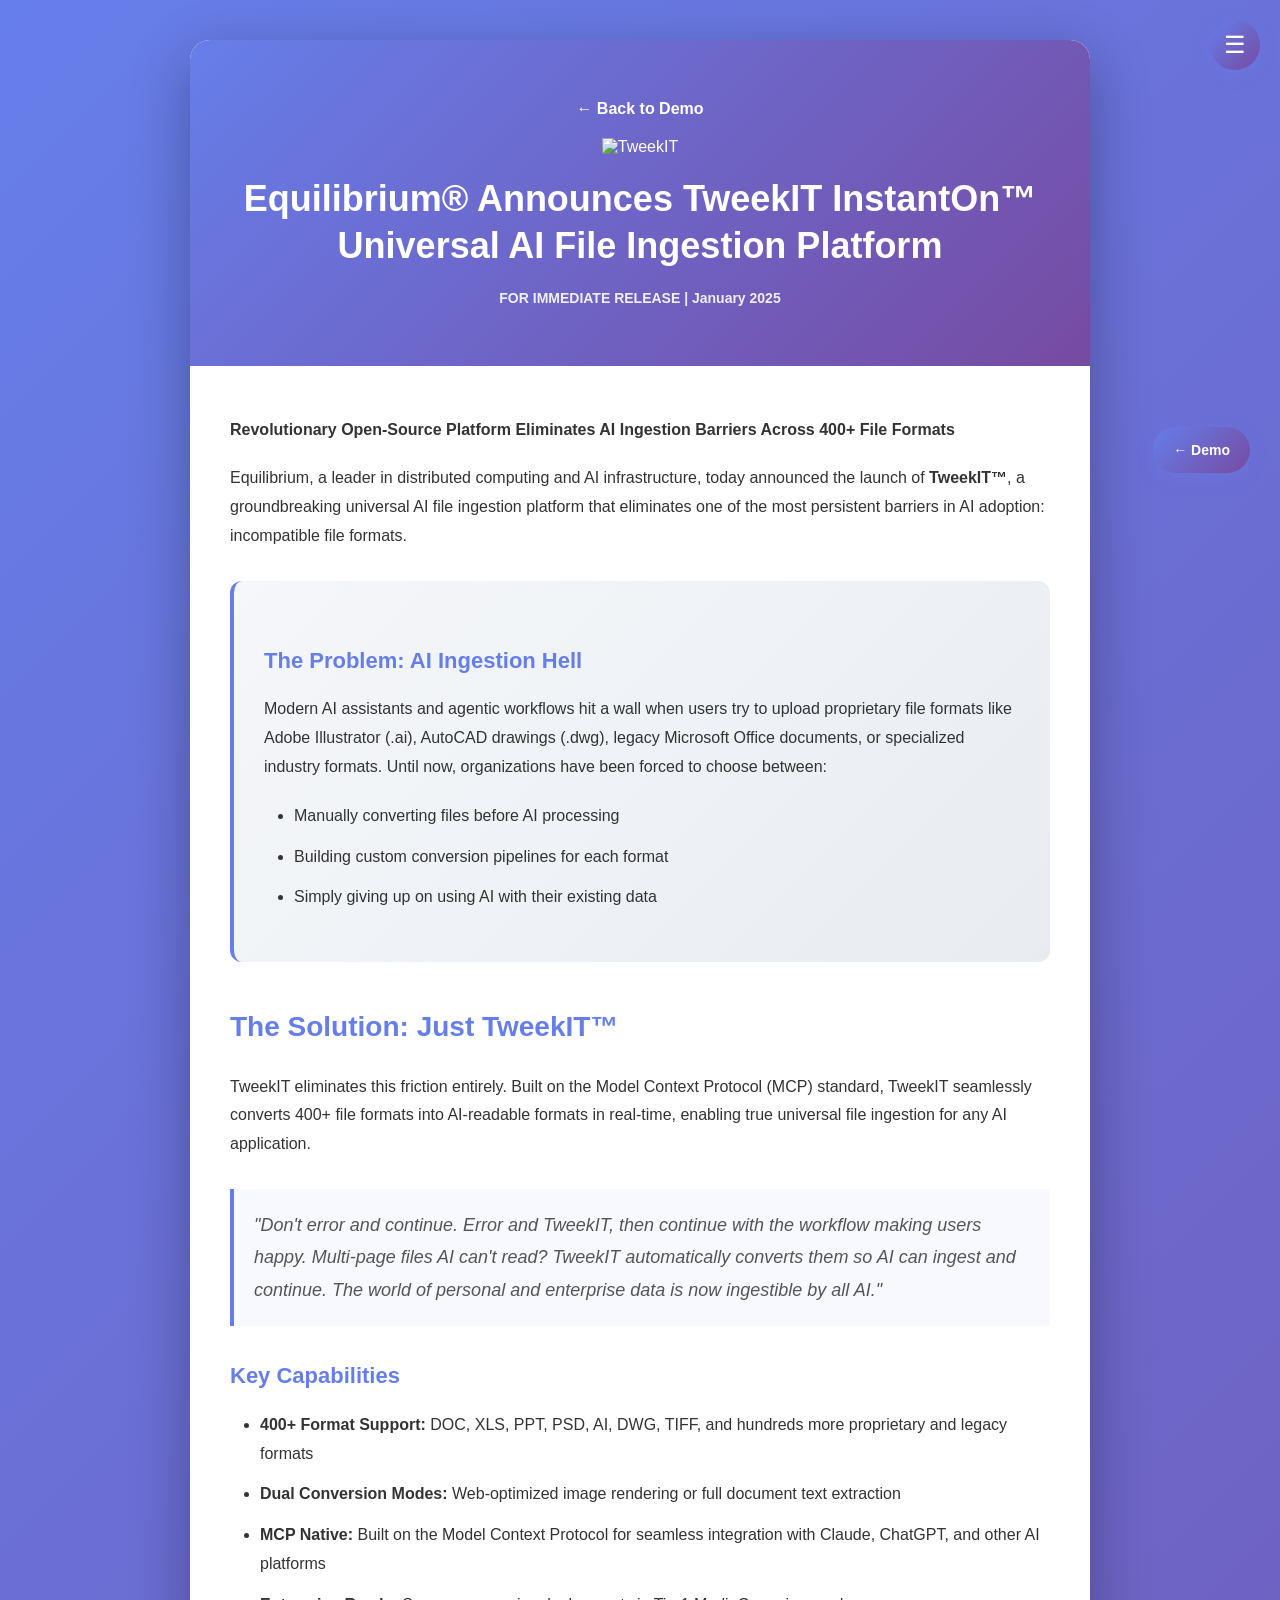
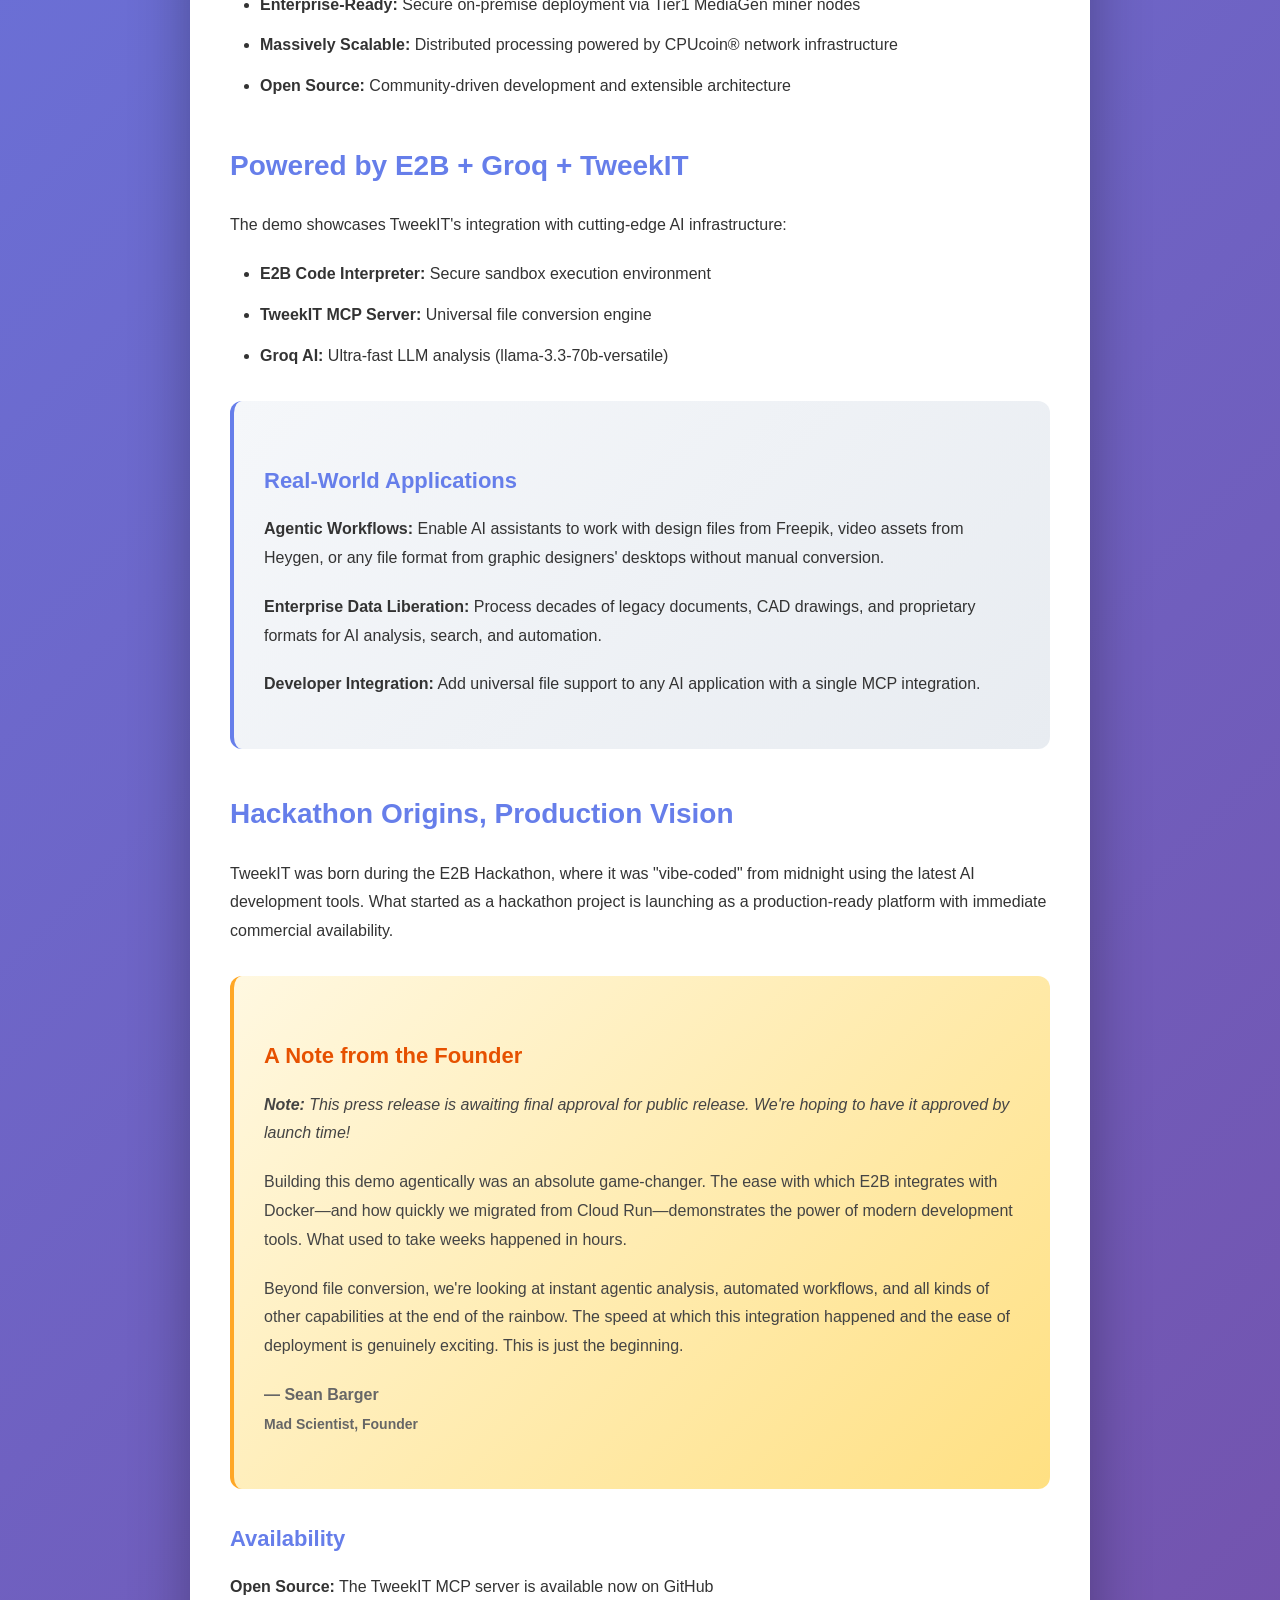
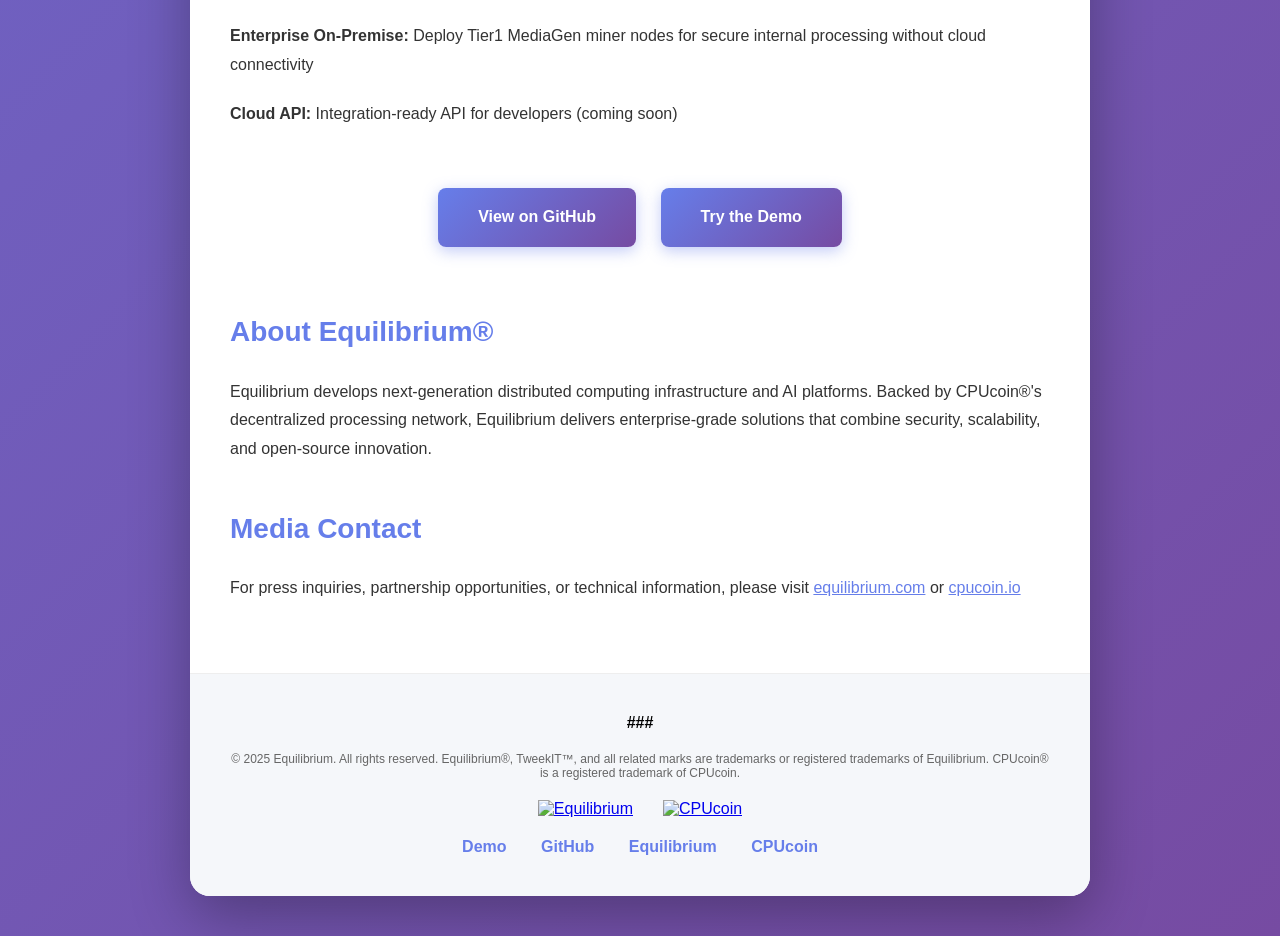
==== demo/static/press-release.html @ 4b62ea01 "feat: add Cloud Run deployment for E2B hackathon demo - Add Dockerfile for containerized deployment " ====
<!DOCTYPE html>
<html lang="en">
<head>
    <meta charset="UTF-8">
    <meta name="viewport" content="width=device-width, initial-scale=1.0">
    <title>Product Announcement | TweekIT InstantOn™ Universal AI File Ingestion</title>
    <link rel="icon" type="image/png" href="/static/assets/tweekit-icon-square-150.png">
    <style>
        * { margin: 0; padding: 0; box-sizing: border-box; }

        html { scroll-behavior: smooth; }

        body {
            font-family: -apple-system, BlinkMacSystemFont, 'Segoe UI', Roboto, sans-serif;
            background: linear-gradient(135deg, #667eea 0%, #764ba2 100%);
            min-height: 100vh;
            padding: 40px 20px;
        }

        .container {
            max-width: 900px;
            margin: 0 auto;
            background: white;
            border-radius: 20px;
            box-shadow: 0 20px 60px rgba(0,0,0,0.3);
            overflow: hidden;
            position: relative;
        }

        /* Hamburger Menu */
        .hamburger {
            position: fixed;
            top: 20px;
            right: 20px;
            z-index: 1000;
            background: linear-gradient(135deg, #667eea 0%, #764ba2 100%);
            width: 50px;
            height: 50px;
            border-radius: 50%;
            display: flex;
            align-items: center;
            justify-content: center;
            cursor: pointer;
            box-shadow: 0 4px 15px rgba(102, 126, 234, 0.4);
            transition: transform 0.3s, box-shadow 0.3s;
        }

        .hamburger:hover {
            transform: scale(1.1);
            box-shadow: 0 6px 20px rgba(102, 126, 234, 0.6);
        }

        .hamburger-icon {
            color: white;
            font-size: 24px;
            line-height: 1;
        }

        .nav-menu {
            position: fixed;
            top: 80px;
            right: 20px;
            background: white;
            border-radius: 12px;
            box-shadow: 0 8px 30px rgba(0,0,0,0.2);
            padding: 20px;
            min-width: 250px;
            z-index: 999;
            opacity: 0;
            visibility: hidden;
            transform: translateY(-20px);
            transition: opacity 0.3s, visibility 0.3s, transform 0.3s;
        }

        .nav-menu.active {
            opacity: 1;
            visibility: visible;
            transform: translateY(0);
        }

        .nav-menu a {
            display: block;
            padding: 12px 15px;
            color: #333;
            text-decoration: none;
            border-radius: 6px;
            transition: background 0.2s;
            font-weight: 500;
        }

        .nav-menu a:hover {
            background: linear-gradient(135deg, #f5f7fa 0%, #e8ecf1 100%);
            color: #667eea;
        }

        /* Floating Back Button with Bubble Effect */
        .floating-back {
            position: fixed;
            right: 30px;
            top: 50%;
            transform: translateY(-50%);
            z-index: 998;
            background: linear-gradient(135deg, #667eea 0%, #764ba2 100%);
            color: white;
            padding: 15px 20px;
            border-radius: 50px;
            text-decoration: none;
            font-weight: 600;
            font-size: 14px;
            box-shadow: 0 4px 15px rgba(102, 126, 234, 0.4);
            transition: transform 0.3s, box-shadow 0.3s;
            animation: bubble 3s infinite ease-in-out;
        }

        @keyframes bubble {
            0%, 100% { transform: translateY(-50%) scale(1); }
            50% { transform: translateY(-50%) scale(1.05); }
        }

        .floating-back:hover {
            transform: translateY(-50%) scale(1.1);
            box-shadow: 0 6px 25px rgba(102, 126, 234, 0.6);
            animation: none;
        }

        .header {
            background: linear-gradient(135deg, #667eea 0%, #764ba2 100%);
            padding: 60px 40px;
            color: white;
            text-align: center;
        }

        .header-logo { margin-bottom: 20px; }
        .header-logo img { height: 60px; width: auto; }

        .header h1 {
            font-size: 36px;
            margin-bottom: 20px;
            line-height: 1.3;
        }

        .header .date {
            font-size: 14px;
            opacity: 0.9;
            font-weight: 600;
        }

        .content {
            padding: 50px 40px;
            line-height: 1.8;
            color: #333;
        }

        .content h2 {
            color: #667eea;
            margin-top: 40px;
            margin-bottom: 20px;
            font-size: 28px;
        }

        .content h3 {
            color: #667eea;
            margin-top: 30px;
            margin-bottom: 15px;
            font-size: 22px;
        }

        .content p {
            margin-bottom: 20px;
            font-size: 16px;
        }

        .content ul {
            margin-bottom: 20px;
            padding-left: 30px;
        }

        .content li {
            margin-bottom: 12px;
        }

        .highlight-box {
            background: linear-gradient(135deg, #f5f7fa 0%, #e8ecf1 100%);
            padding: 30px;
            border-radius: 12px;
            margin: 30px 0;
            border-left: 4px solid #667eea;
        }

        .quote {
            font-style: italic;
            font-size: 18px;
            color: #555;
            margin: 30px 0;
            padding: 20px;
            border-left: 4px solid #667eea;
            background: #f8f9ff;
        }

        .cta-button {
            display: inline-block;
            background: linear-gradient(135deg, #667eea 0%, #764ba2 100%);
            color: white;
            padding: 15px 40px;
            border-radius: 8px;
            text-decoration: none;
            font-weight: 600;
            font-size: 16px;
            margin: 20px 10px;
            box-shadow: 0 4px 15px rgba(102, 126, 234, 0.4);
            transition: transform 0.3s, box-shadow 0.3s;
        }

        .cta-button:hover {
            transform: translateY(-2px);
            box-shadow: 0 6px 20px rgba(102, 126, 234, 0.5);
        }

        .footer {
            padding: 40px;
            text-align: center;
            background: #f5f7fa;
            border-top: 1px solid #eee;
        }

        .footer-logos {
            display: flex;
            justify-content: center;
            align-items: center;
            gap: 30px;
            margin-top: 20px;
            flex-wrap: wrap;
        }

        .footer-logos img {
            height: 40px;
            width: auto;
        }

        .footer-links {
            margin-top: 20px;
        }

        .footer-links a {
            color: #667eea;
            text-decoration: none;
            margin: 0 15px;
            font-weight: 600;
        }

        .back-link {
            display: inline-block;
            margin-bottom: 20px;
            color: white;
            text-decoration: none;
            font-weight: 600;
        }

        .back-link:hover {
            text-decoration: underline;
        }

        /* Mobile Responsive */
        @media (max-width: 768px) {
            body {
                padding: 20px 10px;
            }

            .container {
                border-radius: 12px;
            }

            .header {
                padding: 40px 20px;
            }

            .header h1 {
                font-size: 24px;
            }

            .content {
                padding: 30px 20px;
            }

            .content h2 {
                font-size: 22px;
            }

            .content h3 {
                font-size: 18px;
            }

            .content p, .content li {
                font-size: 14px;
            }

            .highlight-box, .quote {
                padding: 20px;
                margin: 20px 0;
            }

            .cta-button {
                padding: 12px 30px;
                font-size: 14px;
                margin: 10px 5px;
                display: block;
                width: 100%;
                max-width: 300px;
                margin-left: auto;
                margin-right: auto;
            }

            .floating-back {
                right: 15px;
                padding: 12px 16px;
                font-size: 12px;
            }

            .hamburger {
                width: 45px;
                height: 45px;
                top: 15px;
                right: 15px;
            }

            .nav-menu {
                right: 15px;
                min-width: 200px;
                top: 70px;
            }

            .footer {
                padding: 30px 20px;
            }

            .footer-logos {
                gap: 20px;
            }

            .footer-logos img {
                height: 30px;
            }
        }

        @media (max-width: 480px) {
            .header h1 {
                font-size: 20px;
            }

            .floating-back {
                right: 10px;
                padding: 10px 14px;
                font-size: 11px;
            }
        }
    </style>
</head>
<body>
    <!-- Hamburger Menu -->
    <div class="hamburger" onclick="toggleMenu()">
        <span class="hamburger-icon">☰</span>
    </div>

    <!-- Navigation Menu -->
    <nav class="nav-menu" id="navMenu">
        <a href="#top" onclick="closeMenu()">🏠 Top</a>
        <a href="#problem" onclick="closeMenu()">❌ The Problem</a>
        <a href="#solution" onclick="closeMenu()">✨ The Solution</a>
        <a href="#capabilities" onclick="closeMenu()">⚡ Key Capabilities</a>
        <a href="#technology" onclick="closeMenu()">🔧 Technology Stack</a>
        <a href="#applications" onclick="closeMenu()">💼 Applications</a>
        <a href="#availability" onclick="closeMenu()">📦 Availability</a>
        <a href="#about" onclick="closeMenu()">ℹ️ About</a>
        <a href="#contact" onclick="closeMenu()">📧 Contact</a>
    </nav>

    <!-- Floating Back to Demo Button -->
    <a href="/" class="floating-back">← Demo</a>

    <div class="container" id="top">
        <div class="header">
            <a href="/" class="back-link">← Back to Demo</a>
            <div class="header-logo">
                <img src="/static/assets/logo-white-logo-full-dark-bkg.png" alt="TweekIT">
            </div>
            <h1>Equilibrium® Announces TweekIT InstantOn™ Universal AI File Ingestion Platform</h1>
            <p class="date">FOR IMMEDIATE RELEASE | January 2025</p>
        </div>

        <div class="content">
            <p><strong>Revolutionary Open-Source Platform Eliminates AI Ingestion Barriers Across 400+ File Formats</strong></p>

            <p>Equilibrium, a leader in distributed computing and AI infrastructure, today announced the launch of <strong>TweekIT™</strong>, a groundbreaking universal AI file ingestion platform that eliminates one of the most persistent barriers in AI adoption: incompatible file formats.</p>

            <div class="highlight-box" id="problem">
                <h3>The Problem: AI Ingestion Hell</h3>
                <p>Modern AI assistants and agentic workflows hit a wall when users try to upload proprietary file formats like Adobe Illustrator (.ai), AutoCAD drawings (.dwg), legacy Microsoft Office documents, or specialized industry formats. Until now, organizations have been forced to choose between:</p>
                <ul>
                    <li>Manually converting files before AI processing</li>
                    <li>Building custom conversion pipelines for each format</li>
                    <li>Simply giving up on using AI with their existing data</li>
                </ul>
            </div>

            <h2 id="solution">The Solution: Just TweekIT™</h2>

            <p>TweekIT eliminates this friction entirely. Built on the Model Context Protocol (MCP) standard, TweekIT seamlessly converts 400+ file formats into AI-readable formats in real-time, enabling true universal file ingestion for any AI application.</p>

            <div class="quote">
                "Don't error and continue. Error and TweekIT, then continue with the workflow making users happy. Multi-page files AI can't read? TweekIT automatically converts them so AI can ingest and continue. The world of personal and enterprise data is now ingestible by all AI."
            </div>

            <h3 id="capabilities">Key Capabilities</h3>
            <ul>
                <li><strong>400+ Format Support:</strong> DOC, XLS, PPT, PSD, AI, DWG, TIFF, and hundreds more proprietary and legacy formats</li>
                <li><strong>Dual Conversion Modes:</strong> Web-optimized image rendering or full document text extraction</li>
                <li><strong>MCP Native:</strong> Built on the Model Context Protocol for seamless integration with Claude, ChatGPT, and other AI platforms</li>
                <li><strong>Enterprise-Ready:</strong> Secure on-premise deployment via Tier1 MediaGen miner nodes</li>
                <li><strong>Massively Scalable:</strong> Distributed processing powered by CPUcoin® network infrastructure</li>
                <li><strong>Open Source:</strong> Community-driven development and extensible architecture</li>
            </ul>

            <h2 id="technology">Powered by E2B + Groq + TweekIT</h2>

            <p>The demo showcases TweekIT's integration with cutting-edge AI infrastructure:</p>
            <ul>
                <li><strong>E2B Code Interpreter:</strong> Secure sandbox execution environment</li>
                <li><strong>TweekIT MCP Server:</strong> Universal file conversion engine</li>
                <li><strong>Groq AI:</strong> Ultra-fast LLM analysis (llama-3.3-70b-versatile)</li>
            </ul>

            <div class="highlight-box" id="applications">
                <h3>Real-World Applications</h3>
                <p><strong>Agentic Workflows:</strong> Enable AI assistants to work with design files from Freepik, video assets from Heygen, or any file format from graphic designers' desktops without manual conversion.</p>
                <p><strong>Enterprise Data Liberation:</strong> Process decades of legacy documents, CAD drawings, and proprietary formats for AI analysis, search, and automation.</p>
                <p><strong>Developer Integration:</strong> Add universal file support to any AI application with a single MCP integration.</p>
            </div>

            <h2>Hackathon Origins, Production Vision</h2>

            <p>TweekIT was born during the E2B Hackathon, where it was "vibe-coded" from midnight using the latest AI development tools. What started as a hackathon project is launching as a production-ready platform with immediate commercial availability.</p>

            <div class="highlight-box" style="background: linear-gradient(135deg, #fff8e1 0%, #ffe082 100%); border-left: 4px solid #ffa726;">
                <h3 style="color: #e65100;">A Note from the Founder</h3>
                <p style="font-style: italic; color: #444;">
                    <strong>Note:</strong> This press release is awaiting final approval for public release. We're hoping to have it approved by launch time!
                </p>
                <p style="color: #444; margin-top: 15px;">
                    Building this demo agentically was an absolute game-changer. The ease with which E2B integrates with Docker—and how quickly we migrated from Cloud Run—demonstrates the power of modern development tools. What used to take weeks happened in hours.
                </p>
                <p style="color: #444;">
                    Beyond file conversion, we're looking at instant agentic analysis, automated workflows, and all kinds of other capabilities at the end of the rainbow. The speed at which this integration happened and the ease of deployment is genuinely exciting. This is just the beginning.
                </p>
                <p style="margin-top: 15px; color: #666; font-weight: 600;">
                    — Sean Barger<br>
                    <span style="font-size: 14px;">Mad Scientist, Founder</span>
                </p>
            </div>

            <h3 id="availability">Availability</h3>
            <p><strong>Open Source:</strong> The TweekIT MCP server is available now on GitHub</p>
            <p><strong>Enterprise On-Premise:</strong> Deploy Tier1 MediaGen miner nodes for secure internal processing without cloud connectivity</p>
            <p><strong>Cloud API:</strong> Integration-ready API for developers (coming soon)</p>

            <div style="text-align: center; margin: 40px 0;">
                <a href="https://github.com/equilibrium-team/tweekit-mcp" target="_blank" class="cta-button">View on GitHub</a>
                <a href="/" class="cta-button">Try the Demo</a>
            </div>

            <h2 id="about">About Equilibrium®</h2>
            <p>Equilibrium develops next-generation distributed computing infrastructure and AI platforms. Backed by CPUcoin®'s decentralized processing network, Equilibrium delivers enterprise-grade solutions that combine security, scalability, and open-source innovation.</p>

            <h2 id="contact">Media Contact</h2>
            <p>For press inquiries, partnership opportunities, or technical information, please visit <a href="https://equilibrium.com" target="_blank" style="color: #667eea;">equilibrium.com</a> or <a href="https://cpucoin.io" target="_blank" style="color: #667eea;">cpucoin.io</a></p>
        </div>

        <div class="footer">
            <p><strong>###</strong></p>
            <p style="margin-top: 20px; font-size: 12px; color: #666;">© 2025 Equilibrium. All rights reserved. Equilibrium®, TweekIT™, and all related marks are trademarks or registered trademarks of Equilibrium. CPUcoin® is a registered trademark of CPUcoin.</p>

            <div class="footer-logos">
                <a href="https://equilibrium.com" target="_blank">
                    <img src="/static/assets/equilibrium_horizontal_whitebg.png" alt="Equilibrium">
                </a>
                <a href="https://cpucoin.io" target="_blank">
                    <img src="/static/assets/cpucoin_complete_logo.png" alt="CPUcoin">
                </a>
            </div>

            <div class="footer-links">
                <a href="/">Demo</a>
                <a href="https://github.com/equilibrium-team/tweekit-mcp" target="_blank">GitHub</a>
                <a href="https://equilibrium.com" target="_blank">Equilibrium</a>
                <a href="https://cpucoin.io" target="_blank">CPUcoin</a>
            </div>
        </div>
    </div>

    <script>
        // Hamburger menu functionality
        function toggleMenu() {
            const menu = document.getElementById('navMenu');
            menu.classList.toggle('active');
        }

        function closeMenu() {
            const menu = document.getElementById('navMenu');
            menu.classList.remove('active');
        }

        // Close menu when clicking outside
        document.addEventListener('click', function(event) {
            const menu = document.getElementById('navMenu');
            const hamburger = document.querySelector('.hamburger');

            if (!menu.contains(event.target) && !hamburger.contains(event.target)) {
                menu.classList.remove('active');
            }
        });

        // Close menu on escape key
        document.addEventListener('keydown', function(event) {
            if (event.key === 'Escape') {
                document.getElementById('navMenu').classList.remove('active');
            }
        });
    </script>
</body>
</html>
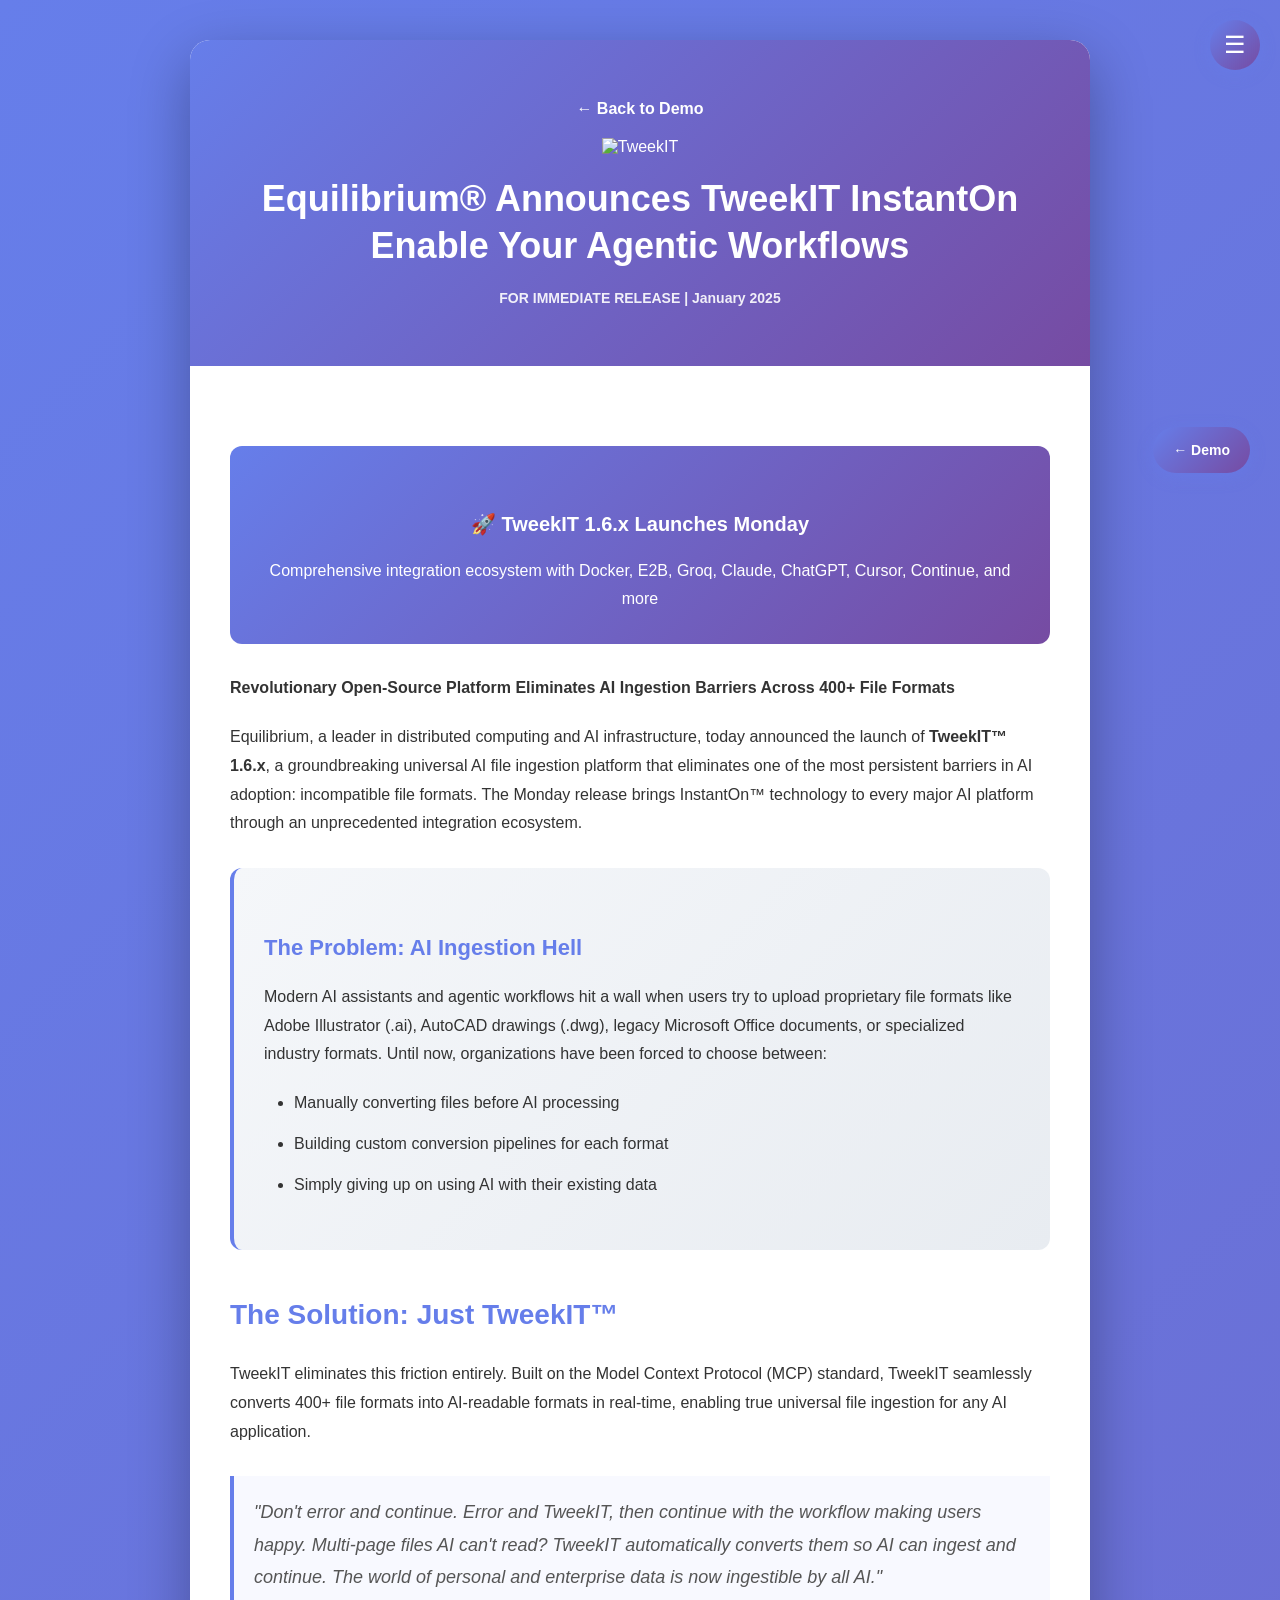
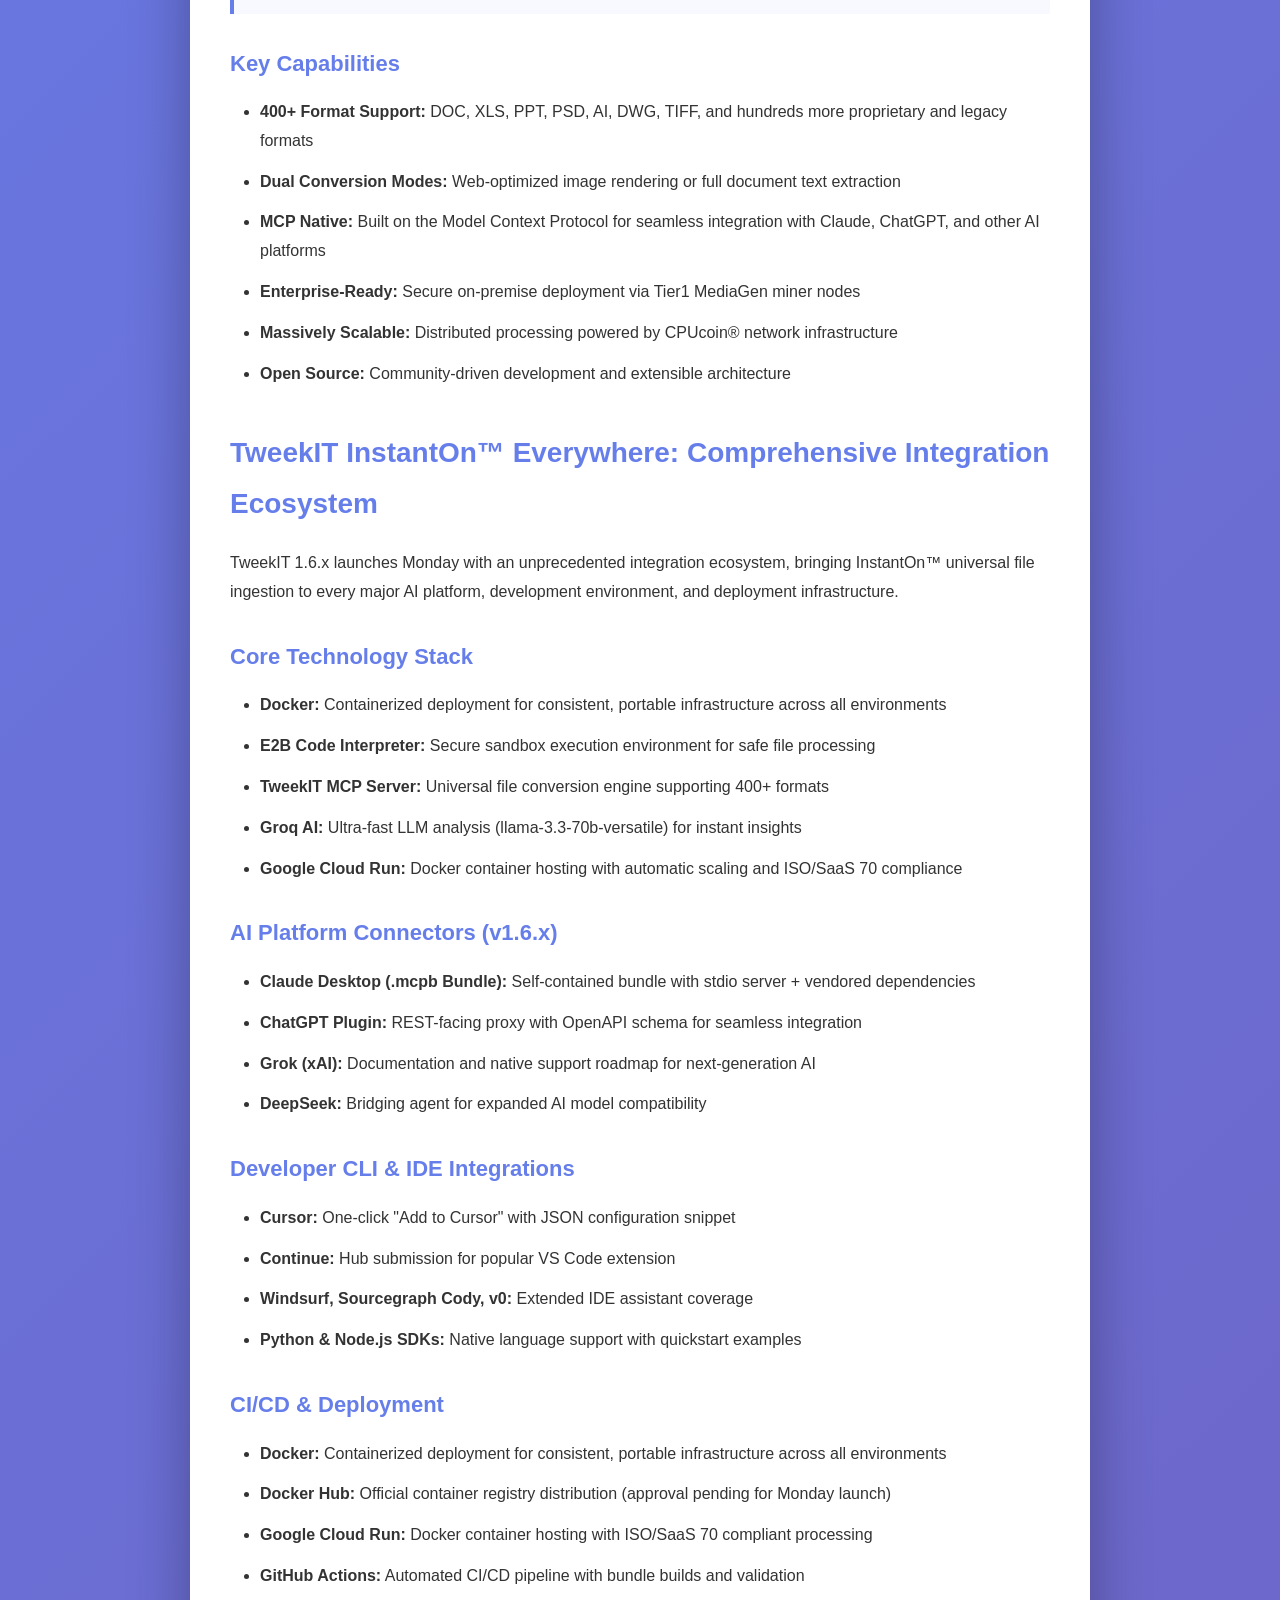
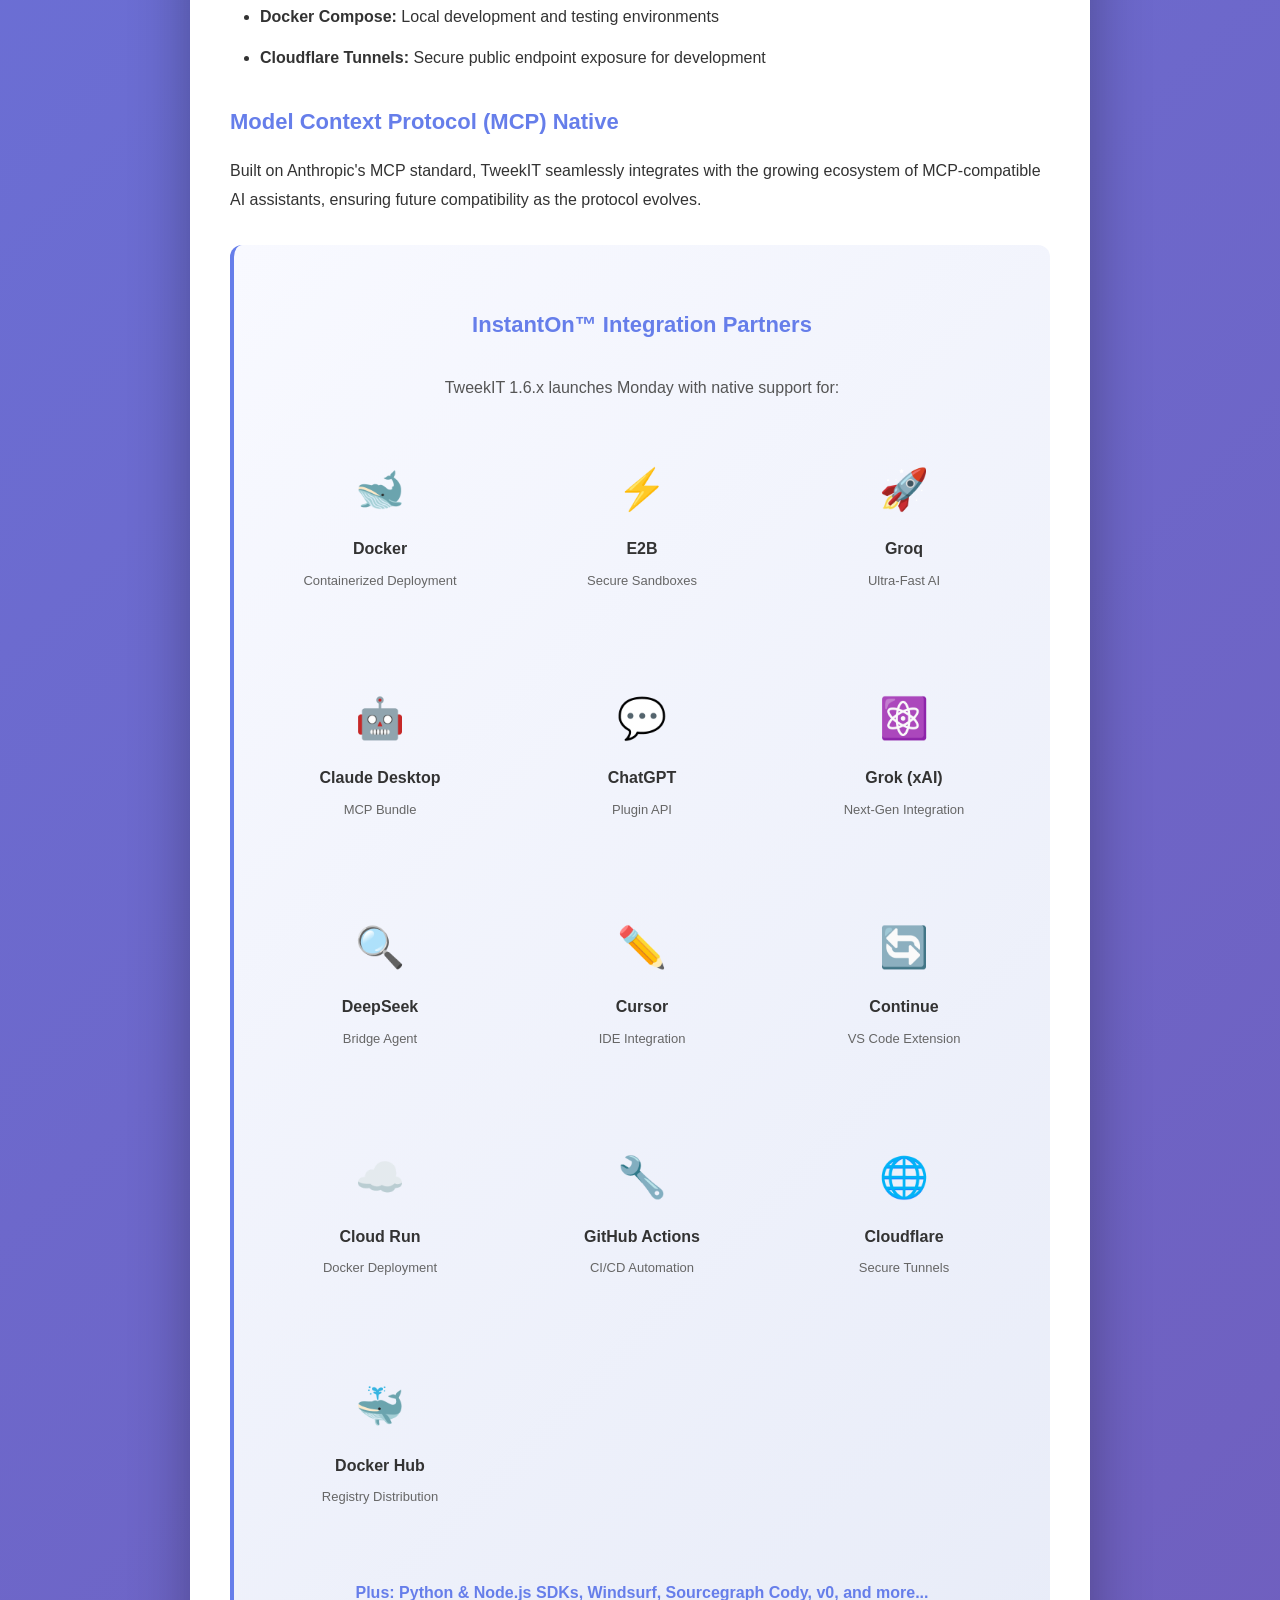
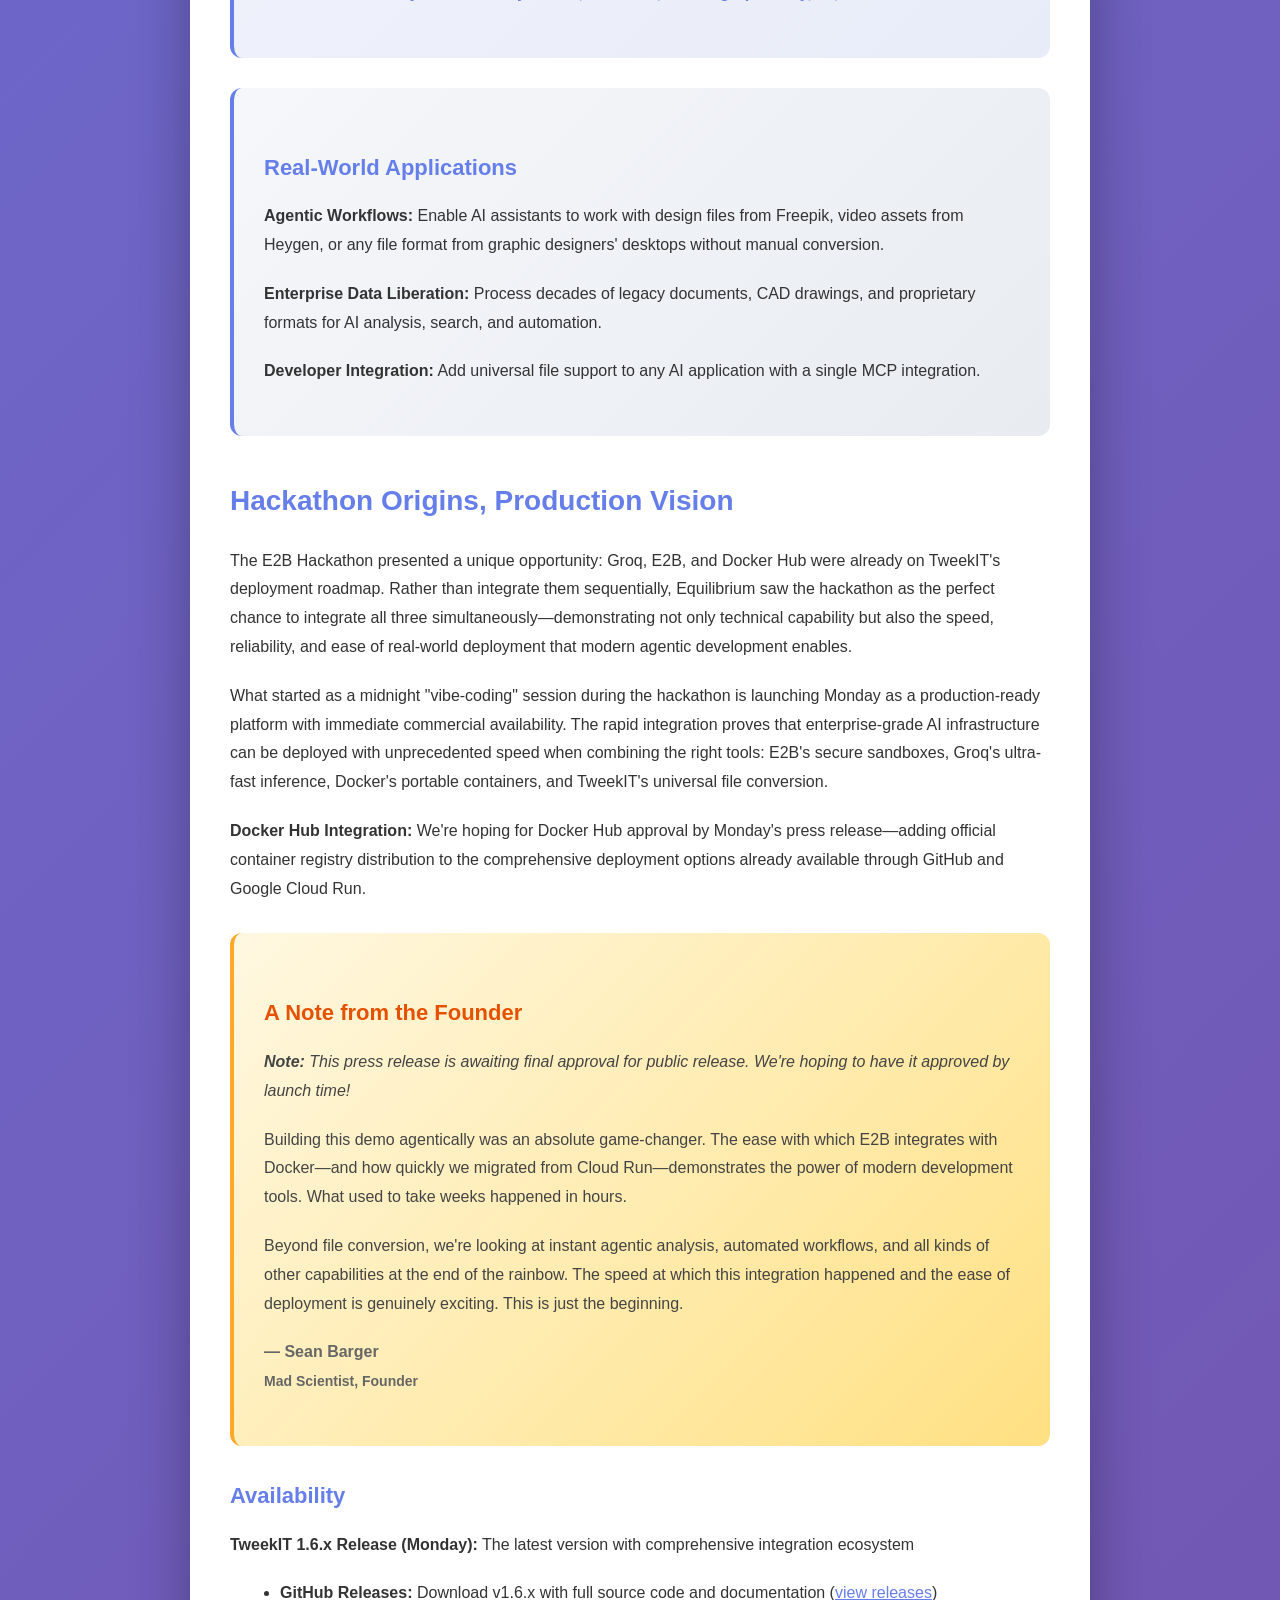
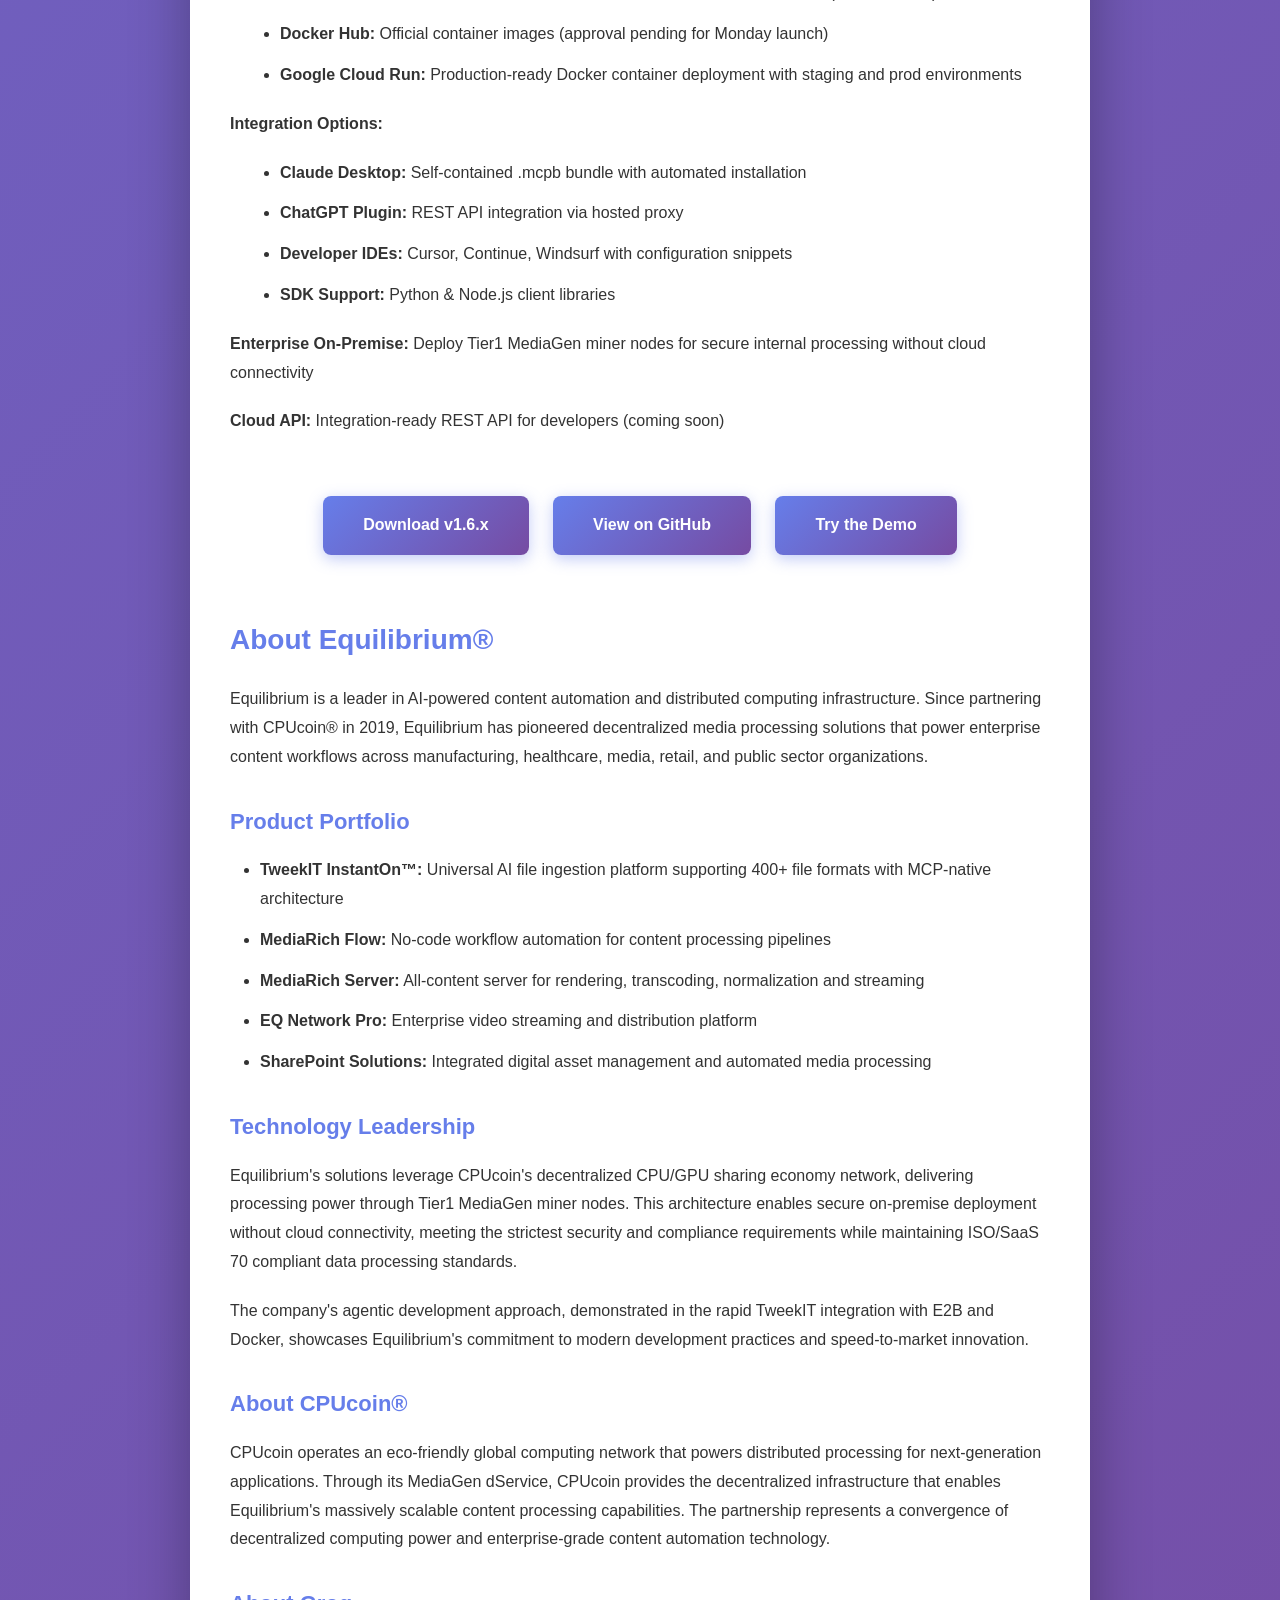
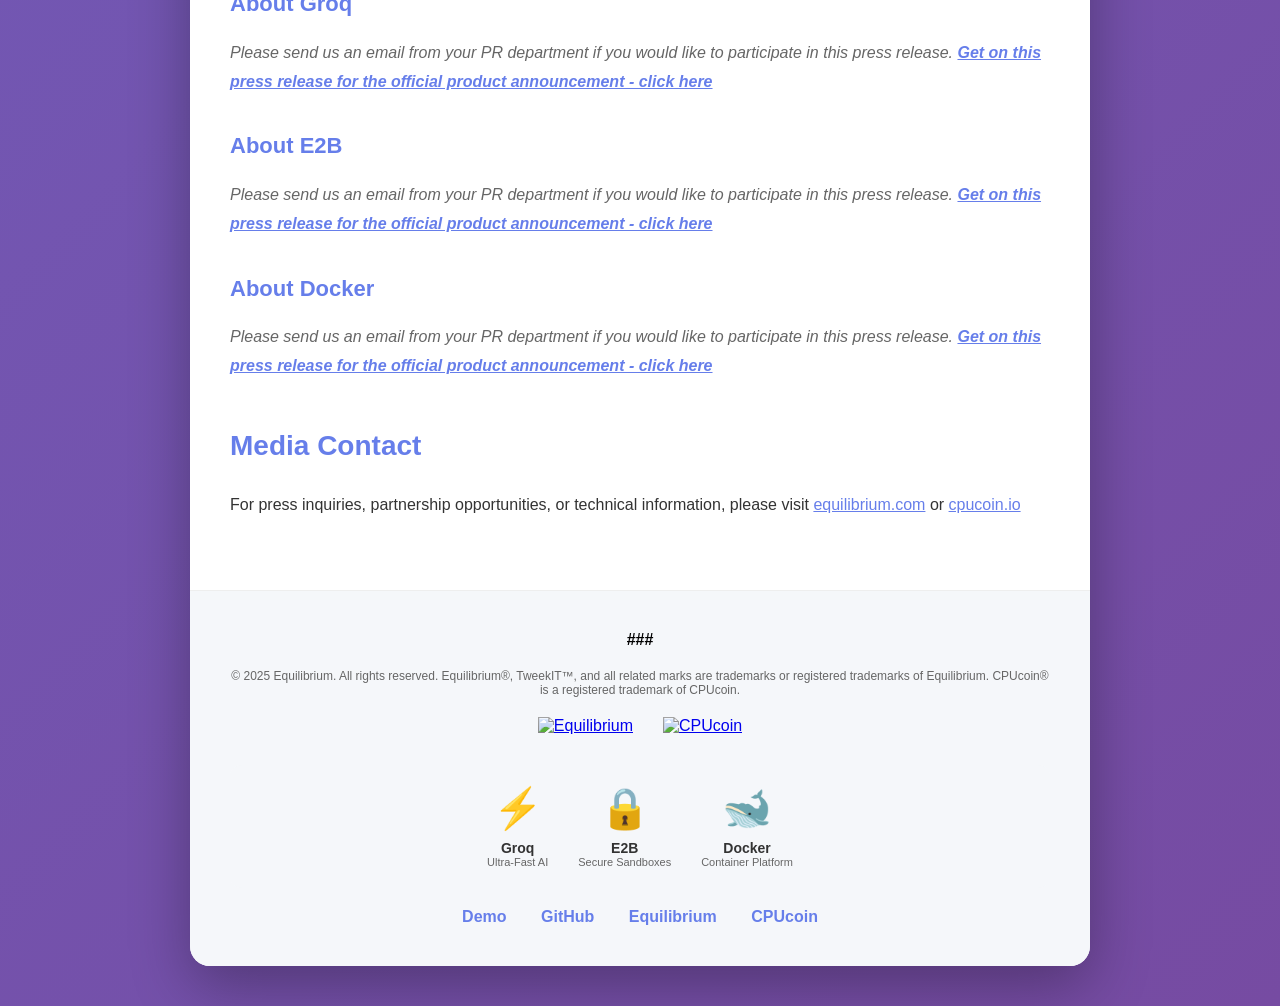
==== commit 925c7b8c: "feat: add Discord error reporting and version notification system ✨ Features: - Discord webhook erro" ====
--- a/demo/static/press-release.html
+++ b/demo/static/press-release.html
@@ -367,10 +367,10 @@
         <a href="#problem" onclick="closeMenu()">❌ The Problem</a>
         <a href="#solution" onclick="closeMenu()">✨ The Solution</a>
         <a href="#capabilities" onclick="closeMenu()">⚡ Key Capabilities</a>
-        <a href="#technology" onclick="closeMenu()">🔧 Technology Stack</a>
+        <a href="#technology" onclick="closeMenu()">🔧 Integration Ecosystem</a>
         <a href="#applications" onclick="closeMenu()">💼 Applications</a>
         <a href="#availability" onclick="closeMenu()">📦 Availability</a>
-        <a href="#about" onclick="closeMenu()">ℹ️ About</a>
+        <a href="#about" onclick="closeMenu()">ℹ️ About Equilibrium</a>
         <a href="#contact" onclick="closeMenu()">📧 Contact</a>
     </nav>
 
@@ -383,14 +383,19 @@
             <div class="header-logo">
                 <img src="/static/assets/logo-white-logo-full-dark-bkg.png" alt="TweekIT">
             </div>
-            <h1>Equilibrium® Announces TweekIT InstantOn™ Universal AI File Ingestion Platform</h1>
+            <h1>Equilibrium® Announces TweekIT InstantOn Enable Your Agentic Workflows</h1>
             <p class="date">FOR IMMEDIATE RELEASE | January 2025</p>
         </div>
 
         <div class="content">
+            <div class="highlight-box" style="background: linear-gradient(135deg, #667eea 0%, #764ba2 100%); color: white; border: none; text-align: center;">
+                <h3 style="color: white; font-size: 20px; margin-bottom: 15px;">🚀 TweekIT 1.6.x Launches Monday</h3>
+                <p style="color: white; font-size: 16px; margin-bottom: 0;">Comprehensive integration ecosystem with Docker, E2B, Groq, Claude, ChatGPT, Cursor, Continue, and more</p>
+            </div>
+
             <p><strong>Revolutionary Open-Source Platform Eliminates AI Ingestion Barriers Across 400+ File Formats</strong></p>
 
-            <p>Equilibrium, a leader in distributed computing and AI infrastructure, today announced the launch of <strong>TweekIT™</strong>, a groundbreaking universal AI file ingestion platform that eliminates one of the most persistent barriers in AI adoption: incompatible file formats.</p>
+            <p>Equilibrium, a leader in distributed computing and AI infrastructure, today announced the launch of <strong>TweekIT™ 1.6.x</strong>, a groundbreaking universal AI file ingestion platform that eliminates one of the most persistent barriers in AI adoption: incompatible file formats. The Monday release brings InstantOn™ technology to every major AI platform through an unprecedented integration ecosystem.</p>
 
             <div class="highlight-box" id="problem">
                 <h3>The Problem: AI Ingestion Hell</h3>
@@ -420,14 +425,122 @@
                 <li><strong>Open Source:</strong> Community-driven development and extensible architecture</li>
             </ul>
 
-            <h2 id="technology">Powered by E2B + Groq + TweekIT</h2>
-
-            <p>The demo showcases TweekIT's integration with cutting-edge AI infrastructure:</p>
+            <h2 id="technology">TweekIT InstantOn™ Everywhere: Comprehensive Integration Ecosystem</h2>
+
+            <p>TweekIT 1.6.x launches Monday with an unprecedented integration ecosystem, bringing InstantOn™ universal file ingestion to every major AI platform, development environment, and deployment infrastructure.</p>
+
+            <h3>Core Technology Stack</h3>
             <ul>
-                <li><strong>E2B Code Interpreter:</strong> Secure sandbox execution environment</li>
-                <li><strong>TweekIT MCP Server:</strong> Universal file conversion engine</li>
-                <li><strong>Groq AI:</strong> Ultra-fast LLM analysis (llama-3.3-70b-versatile)</li>
+                <li><strong>Docker:</strong> Containerized deployment for consistent, portable infrastructure across all environments</li>
+                <li><strong>E2B Code Interpreter:</strong> Secure sandbox execution environment for safe file processing</li>
+                <li><strong>TweekIT MCP Server:</strong> Universal file conversion engine supporting 400+ formats</li>
+                <li><strong>Groq AI:</strong> Ultra-fast LLM analysis (llama-3.3-70b-versatile) for instant insights</li>
+                <li><strong>Google Cloud Run:</strong> Docker container hosting with automatic scaling and ISO/SaaS 70 compliance</li>
             </ul>
+
+            <h3>AI Platform Connectors (v1.6.x)</h3>
+            <ul>
+                <li><strong>Claude Desktop (.mcpb Bundle):</strong> Self-contained bundle with stdio server + vendored dependencies</li>
+                <li><strong>ChatGPT Plugin:</strong> REST-facing proxy with OpenAPI schema for seamless integration</li>
+                <li><strong>Grok (xAI):</strong> Documentation and native support roadmap for next-generation AI</li>
+                <li><strong>DeepSeek:</strong> Bridging agent for expanded AI model compatibility</li>
+            </ul>
+
+            <h3>Developer CLI & IDE Integrations</h3>
+            <ul>
+                <li><strong>Cursor:</strong> One-click "Add to Cursor" with JSON configuration snippet</li>
+                <li><strong>Continue:</strong> Hub submission for popular VS Code extension</li>
+                <li><strong>Windsurf, Sourcegraph Cody, v0:</strong> Extended IDE assistant coverage</li>
+                <li><strong>Python & Node.js SDKs:</strong> Native language support with quickstart examples</li>
+            </ul>
+
+            <h3>CI/CD & Deployment</h3>
+            <ul>
+                <li><strong>Docker:</strong> Containerized deployment for consistent, portable infrastructure across all environments</li>
+                <li><strong>Docker Hub:</strong> Official container registry distribution (approval pending for Monday launch)</li>
+                <li><strong>Google Cloud Run:</strong> Docker container hosting with ISO/SaaS 70 compliant processing</li>
+                <li><strong>GitHub Actions:</strong> Automated CI/CD pipeline with bundle builds and validation</li>
+                <li><strong>Docker Compose:</strong> Local development and testing environments</li>
+                <li><strong>Cloudflare Tunnels:</strong> Secure public endpoint exposure for development</li>
+            </ul>
+
+            <h3>Model Context Protocol (MCP) Native</h3>
+            <p>Built on Anthropic's MCP standard, TweekIT seamlessly integrates with the growing ecosystem of MCP-compatible AI assistants, ensuring future compatibility as the protocol evolves.</p>
+
+            <div class="highlight-box" style="background: linear-gradient(135deg, #f8f9ff 0%, #e8ecf8 100%);">
+                <h3 style="text-align: center; margin-bottom: 30px;">InstantOn™ Integration Partners</h3>
+                <p style="text-align: center; color: #555; margin-bottom: 30px;">TweekIT 1.6.x launches Monday with native support for:</p>
+
+                <div style="display: grid; grid-template-columns: repeat(auto-fit, minmax(200px, 1fr)); gap: 30px; margin-top: 30px;">
+                    <div style="text-align: center; padding: 20px;">
+                        <div style="font-size: 40px; margin-bottom: 10px;">🐋</div>
+                        <strong>Docker</strong>
+                        <p style="font-size: 13px; color: #666; margin-top: 5px;">Containerized Deployment</p>
+                    </div>
+                    <div style="text-align: center; padding: 20px;">
+                        <div style="font-size: 40px; margin-bottom: 10px;">⚡</div>
+                        <strong>E2B</strong>
+                        <p style="font-size: 13px; color: #666; margin-top: 5px;">Secure Sandboxes</p>
+                    </div>
+                    <div style="text-align: center; padding: 20px;">
+                        <div style="font-size: 40px; margin-bottom: 10px;">🚀</div>
+                        <strong>Groq</strong>
+                        <p style="font-size: 13px; color: #666; margin-top: 5px;">Ultra-Fast AI</p>
+                    </div>
+                    <div style="text-align: center; padding: 20px;">
+                        <div style="font-size: 40px; margin-bottom: 10px;">🤖</div>
+                        <strong>Claude Desktop</strong>
+                        <p style="font-size: 13px; color: #666; margin-top: 5px;">MCP Bundle</p>
+                    </div>
+                    <div style="text-align: center; padding: 20px;">
+                        <div style="font-size: 40px; margin-bottom: 10px;">💬</div>
+                        <strong>ChatGPT</strong>
+                        <p style="font-size: 13px; color: #666; margin-top: 5px;">Plugin API</p>
+                    </div>
+                    <div style="text-align: center; padding: 20px;">
+                        <div style="font-size: 40px; margin-bottom: 10px;">⚛️</div>
+                        <strong>Grok (xAI)</strong>
+                        <p style="font-size: 13px; color: #666; margin-top: 5px;">Next-Gen Integration</p>
+                    </div>
+                    <div style="text-align: center; padding: 20px;">
+                        <div style="font-size: 40px; margin-bottom: 10px;">🔍</div>
+                        <strong>DeepSeek</strong>
+                        <p style="font-size: 13px; color: #666; margin-top: 5px;">Bridge Agent</p>
+                    </div>
+                    <div style="text-align: center; padding: 20px;">
+                        <div style="font-size: 40px; margin-bottom: 10px;">✏️</div>
+                        <strong>Cursor</strong>
+                        <p style="font-size: 13px; color: #666; margin-top: 5px;">IDE Integration</p>
+                    </div>
+                    <div style="text-align: center; padding: 20px;">
+                        <div style="font-size: 40px; margin-bottom: 10px;">🔄</div>
+                        <strong>Continue</strong>
+                        <p style="font-size: 13px; color: #666; margin-top: 5px;">VS Code Extension</p>
+                    </div>
+                    <div style="text-align: center; padding: 20px;">
+                        <div style="font-size: 40px; margin-bottom: 10px;">☁️</div>
+                        <strong>Cloud Run</strong>
+                        <p style="font-size: 13px; color: #666; margin-top: 5px;">Docker Deployment</p>
+                    </div>
+                    <div style="text-align: center; padding: 20px;">
+                        <div style="font-size: 40px; margin-bottom: 10px;">🔧</div>
+                        <strong>GitHub Actions</strong>
+                        <p style="font-size: 13px; color: #666; margin-top: 5px;">CI/CD Automation</p>
+                    </div>
+                    <div style="text-align: center; padding: 20px;">
+                        <div style="font-size: 40px; margin-bottom: 10px;">🌐</div>
+                        <strong>Cloudflare</strong>
+                        <p style="font-size: 13px; color: #666; margin-top: 5px;">Secure Tunnels</p>
+                    </div>
+                    <div style="text-align: center; padding: 20px;">
+                        <div style="font-size: 40px; margin-bottom: 10px;">🐳</div>
+                        <strong>Docker Hub</strong>
+                        <p style="font-size: 13px; color: #666; margin-top: 5px;">Registry Distribution</p>
+                    </div>
+                </div>
+
+                <p style="text-align: center; margin-top: 30px; font-weight: 600; color: #667eea;">Plus: Python & Node.js SDKs, Windsurf, Sourcegraph Cody, v0, and more...</p>
+            </div>
 
             <div class="highlight-box" id="applications">
                 <h3>Real-World Applications</h3>
@@ -438,7 +551,11 @@
 
             <h2>Hackathon Origins, Production Vision</h2>
 
-            <p>TweekIT was born during the E2B Hackathon, where it was "vibe-coded" from midnight using the latest AI development tools. What started as a hackathon project is launching as a production-ready platform with immediate commercial availability.</p>
+            <p>The E2B Hackathon presented a unique opportunity: Groq, E2B, and Docker Hub were already on TweekIT's deployment roadmap. Rather than integrate them sequentially, Equilibrium saw the hackathon as the perfect chance to integrate all three simultaneously—demonstrating not only technical capability but also the speed, reliability, and ease of real-world deployment that modern agentic development enables.</p>
+
+            <p>What started as a midnight "vibe-coding" session during the hackathon is launching Monday as a production-ready platform with immediate commercial availability. The rapid integration proves that enterprise-grade AI infrastructure can be deployed with unprecedented speed when combining the right tools: E2B's secure sandboxes, Groq's ultra-fast inference, Docker's portable containers, and TweekIT's universal file conversion.</p>
+
+            <p><strong>Docker Hub Integration:</strong> We're hoping for Docker Hub approval by Monday's press release—adding official container registry distribution to the comprehensive deployment options already available through GitHub and Google Cloud Run.</p>
 
             <div class="highlight-box" style="background: linear-gradient(135deg, #fff8e1 0%, #ffe082 100%); border-left: 4px solid #ffa726;">
                 <h3 style="color: #e65100;">A Note from the Founder</h3>
@@ -458,17 +575,61 @@
             </div>
 
             <h3 id="availability">Availability</h3>
-            <p><strong>Open Source:</strong> The TweekIT MCP server is available now on GitHub</p>
+
+            <p><strong>TweekIT 1.6.x Release (Monday):</strong> The latest version with comprehensive integration ecosystem</p>
+            <ul style="margin-left: 20px; margin-bottom: 20px;">
+                <li><strong>GitHub Releases:</strong> Download v1.6.x with full source code and documentation (<a href="https://github.com/equilibrium-team/tweekit-mcp/releases" target="_blank" style="color: #667eea;">view releases</a>)</li>
+                <li><strong>Docker Hub:</strong> Official container images (approval pending for Monday launch)</li>
+                <li><strong>Google Cloud Run:</strong> Production-ready Docker container deployment with staging and prod environments</li>
+            </ul>
+
+            <p><strong>Integration Options:</strong></p>
+            <ul style="margin-left: 20px; margin-bottom: 20px;">
+                <li><strong>Claude Desktop:</strong> Self-contained .mcpb bundle with automated installation</li>
+                <li><strong>ChatGPT Plugin:</strong> REST API integration via hosted proxy</li>
+                <li><strong>Developer IDEs:</strong> Cursor, Continue, Windsurf with configuration snippets</li>
+                <li><strong>SDK Support:</strong> Python & Node.js client libraries</li>
+            </ul>
+
             <p><strong>Enterprise On-Premise:</strong> Deploy Tier1 MediaGen miner nodes for secure internal processing without cloud connectivity</p>
-            <p><strong>Cloud API:</strong> Integration-ready API for developers (coming soon)</p>
+
+            <p><strong>Cloud API:</strong> Integration-ready REST API for developers (coming soon)</p>
 
             <div style="text-align: center; margin: 40px 0;">
+                <a href="https://github.com/equilibrium-team/tweekit-mcp/releases" target="_blank" class="cta-button">Download v1.6.x</a>
                 <a href="https://github.com/equilibrium-team/tweekit-mcp" target="_blank" class="cta-button">View on GitHub</a>
                 <a href="/" class="cta-button">Try the Demo</a>
             </div>
 
             <h2 id="about">About Equilibrium®</h2>
-            <p>Equilibrium develops next-generation distributed computing infrastructure and AI platforms. Backed by CPUcoin®'s decentralized processing network, Equilibrium delivers enterprise-grade solutions that combine security, scalability, and open-source innovation.</p>
+
+            <p>Equilibrium is a leader in AI-powered content automation and distributed computing infrastructure. Since partnering with CPUcoin® in 2019, Equilibrium has pioneered decentralized media processing solutions that power enterprise content workflows across manufacturing, healthcare, media, retail, and public sector organizations.</p>
+
+            <h3>Product Portfolio</h3>
+            <ul>
+                <li><strong>TweekIT InstantOn™:</strong> Universal AI file ingestion platform supporting 400+ file formats with MCP-native architecture</li>
+                <li><strong>MediaRich Flow:</strong> No-code workflow automation for content processing pipelines</li>
+                <li><strong>MediaRich Server:</strong> All-content server for rendering, transcoding, normalization and streaming</li>
+                <li><strong>EQ Network Pro:</strong> Enterprise video streaming and distribution platform</li>
+                <li><strong>SharePoint Solutions:</strong> Integrated digital asset management and automated media processing</li>
+            </ul>
+
+            <h3>Technology Leadership</h3>
+            <p>Equilibrium's solutions leverage CPUcoin's decentralized CPU/GPU sharing economy network, delivering processing power through Tier1 MediaGen miner nodes. This architecture enables secure on-premise deployment without cloud connectivity, meeting the strictest security and compliance requirements while maintaining ISO/SaaS 70 compliant data processing standards.</p>
+
+            <p>The company's agentic development approach, demonstrated in the rapid TweekIT integration with E2B and Docker, showcases Equilibrium's commitment to modern development practices and speed-to-market innovation.</p>
+
+            <h3>About CPUcoin®</h3>
+            <p>CPUcoin operates an eco-friendly global computing network that powers distributed processing for next-generation applications. Through its MediaGen dService, CPUcoin provides the decentralized infrastructure that enables Equilibrium's massively scalable content processing capabilities. The partnership represents a convergence of decentralized computing power and enterprise-grade content automation technology.</p>
+
+            <h3>About Groq</h3>
+            <p style="font-style: italic; color: #666; margin-bottom: 10px;">Please send us an email from your PR department if you would like to participate in this press release. <a href="mailto:marketing@equilibrium.com?subject=Press%20release%20participation%2C%20yes%20we%20want%20in!&body=We%20would%20love%20to%20participate%20in%20this%20launch.%20Contact%20us%20here%3A%20%3Cfill%20this%20in...thanks!%3E" style="color: #667eea; font-weight: 600;">Get on this press release for the official product announcement - click here</a></p>
+
+            <h3>About E2B</h3>
+            <p style="font-style: italic; color: #666; margin-bottom: 10px;">Please send us an email from your PR department if you would like to participate in this press release. <a href="mailto:marketing@equilibrium.com?subject=Press%20release%20participation%2C%20yes%20we%20want%20in!&body=We%20would%20love%20to%20participate%20in%20this%20launch.%20Contact%20us%20here%3A%20%3Cfill%20this%20in...thanks!%3E" style="color: #667eea; font-weight: 600;">Get on this press release for the official product announcement - click here</a></p>
+
+            <h3>About Docker</h3>
+            <p style="font-style: italic; color: #666; margin-bottom: 10px;">Please send us an email from your PR department if you would like to participate in this press release. <a href="mailto:marketing@equilibrium.com?subject=Press%20release%20participation%2C%20yes%20we%20want%20in!&body=We%20would%20love%20to%20participate%20in%20this%20launch.%20Contact%20us%20here%3A%20%3Cfill%20this%20in...thanks!%3E" style="color: #667eea; font-weight: 600;">Get on this press release for the official product announcement - click here</a></p>
 
             <h2 id="contact">Media Contact</h2>
             <p>For press inquiries, partnership opportunities, or technical information, please visit <a href="https://equilibrium.com" target="_blank" style="color: #667eea;">equilibrium.com</a> or <a href="https://cpucoin.io" target="_blank" style="color: #667eea;">cpucoin.io</a></p>
@@ -487,6 +648,24 @@
                 </a>
             </div>
 
+            <div style="display: flex; align-items: center; justify-content: center; gap: 30px; margin-top: 30px; padding: 20px; background: #f5f7fa; border-radius: 12px;">
+                <a href="https://groq.com" target="_blank" style="display: flex; flex-direction: column; align-items: center; text-decoration: none; color: #333; transition: transform 0.3s;" onmouseover="this.style.transform='scale(1.1)'" onmouseout="this.style.transform='scale(1)'">
+                    <div style="font-size: 40px; margin-bottom: 8px;">⚡</div>
+                    <strong style="font-size: 14px;">Groq</strong>
+                    <span style="font-size: 11px; color: #666;">Ultra-Fast AI</span>
+                </a>
+                <a href="https://e2b.dev" target="_blank" style="display: flex; flex-direction: column; align-items: center; text-decoration: none; color: #333; transition: transform 0.3s;" onmouseover="this.style.transform='scale(1.1)'" onmouseout="this.style.transform='scale(1)'">
+                    <div style="font-size: 40px; margin-bottom: 8px;">🔒</div>
+                    <strong style="font-size: 14px;">E2B</strong>
+                    <span style="font-size: 11px; color: #666;">Secure Sandboxes</span>
+                </a>
+                <a href="https://docker.com" target="_blank" style="display: flex; flex-direction: column; align-items: center; text-decoration: none; color: #333; transition: transform 0.3s;" onmouseover="this.style.transform='scale(1.1)'" onmouseout="this.style.transform='scale(1)'">
+                    <div style="font-size: 40px; margin-bottom: 8px;">🐋</div>
+                    <strong style="font-size: 14px;">Docker</strong>
+                    <span style="font-size: 11px; color: #666;">Container Platform</span>
+                </a>
+            </div>
+
             <div class="footer-links">
                 <a href="/">Demo</a>
                 <a href="https://github.com/equilibrium-team/tweekit-mcp" target="_blank">GitHub</a>
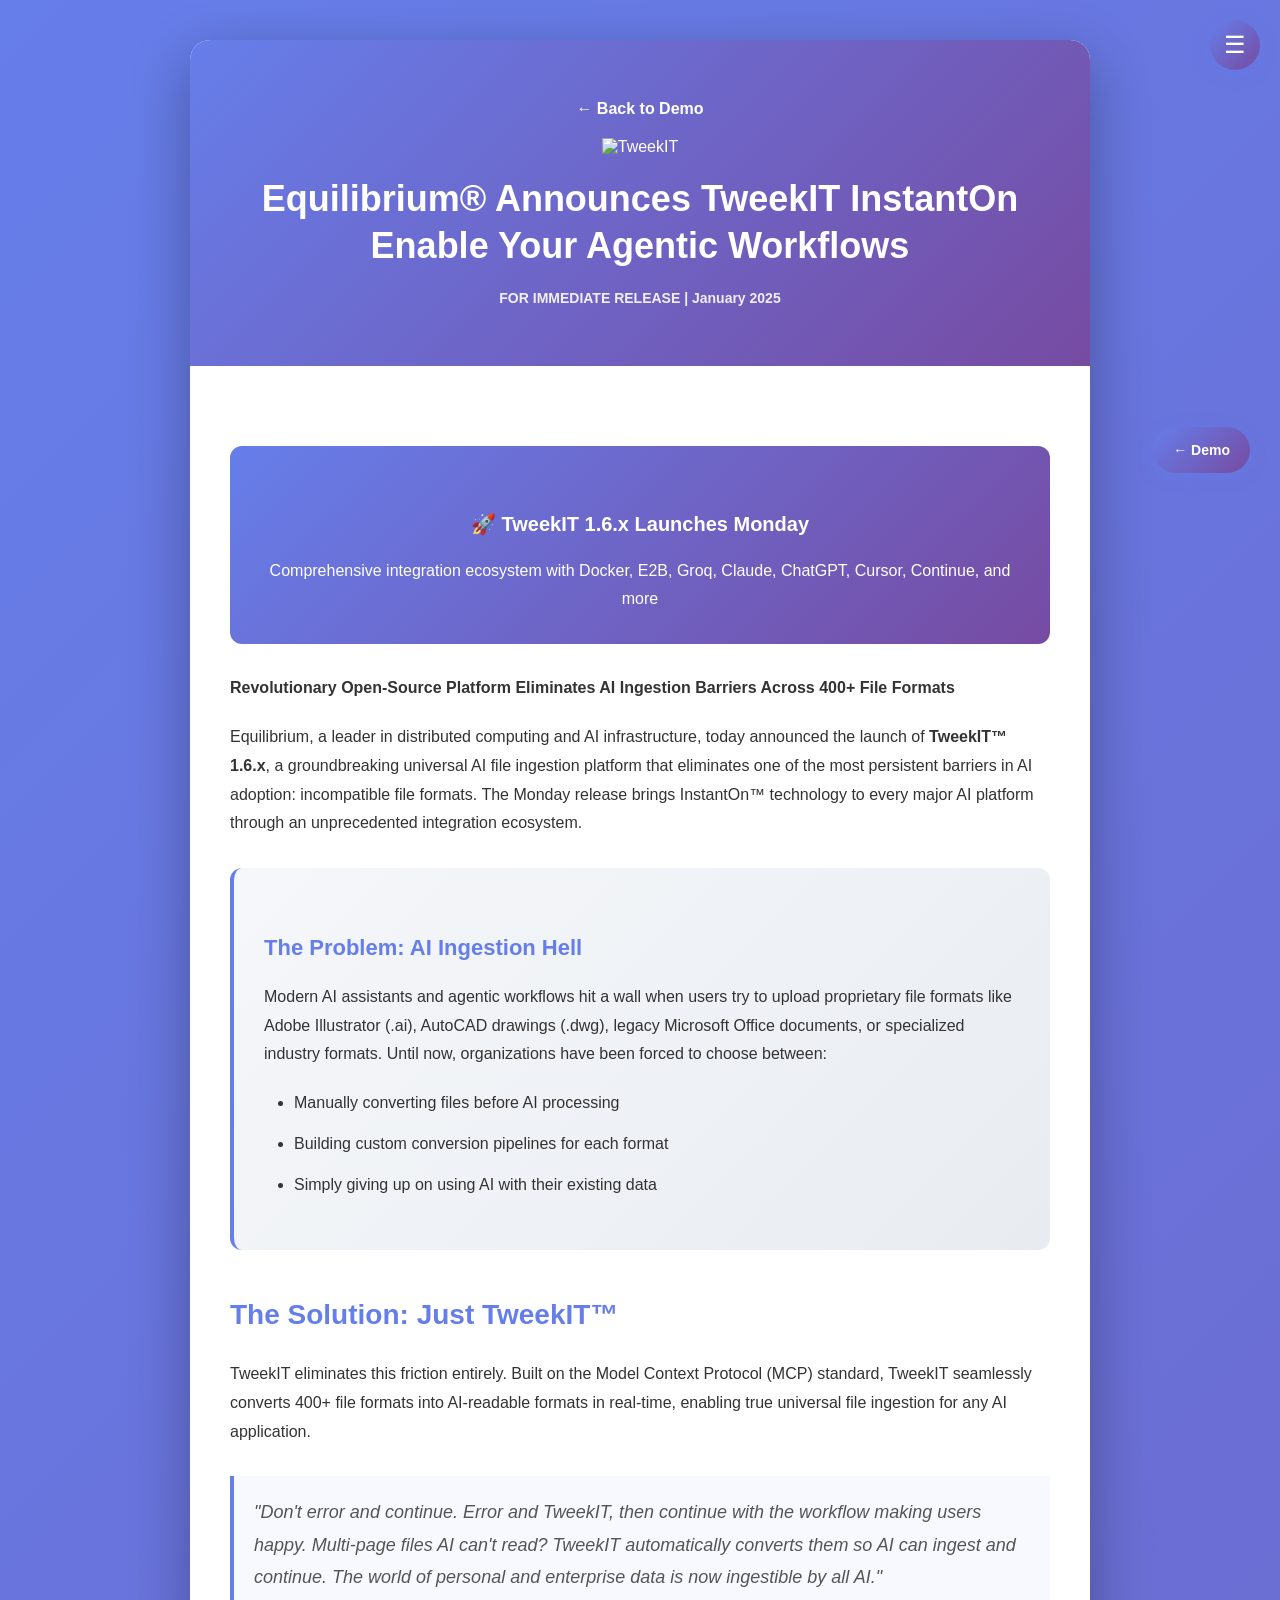
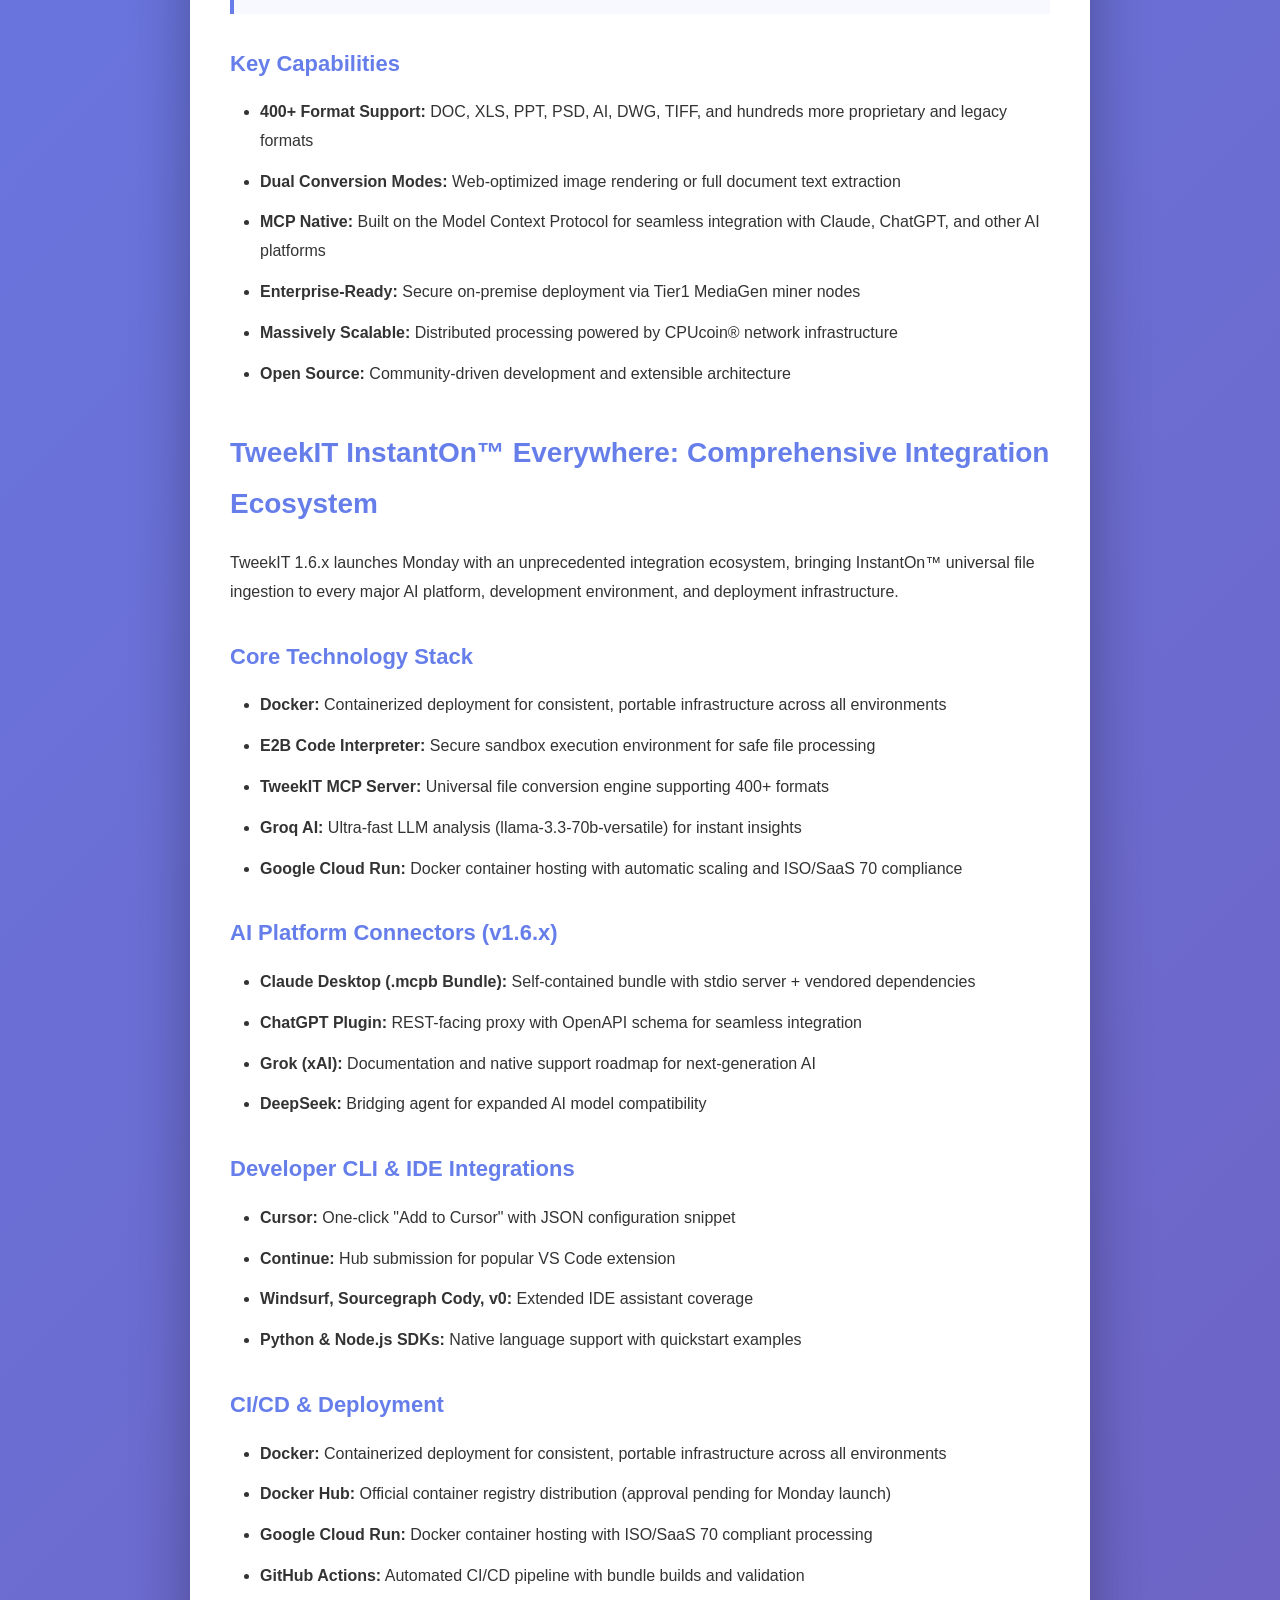
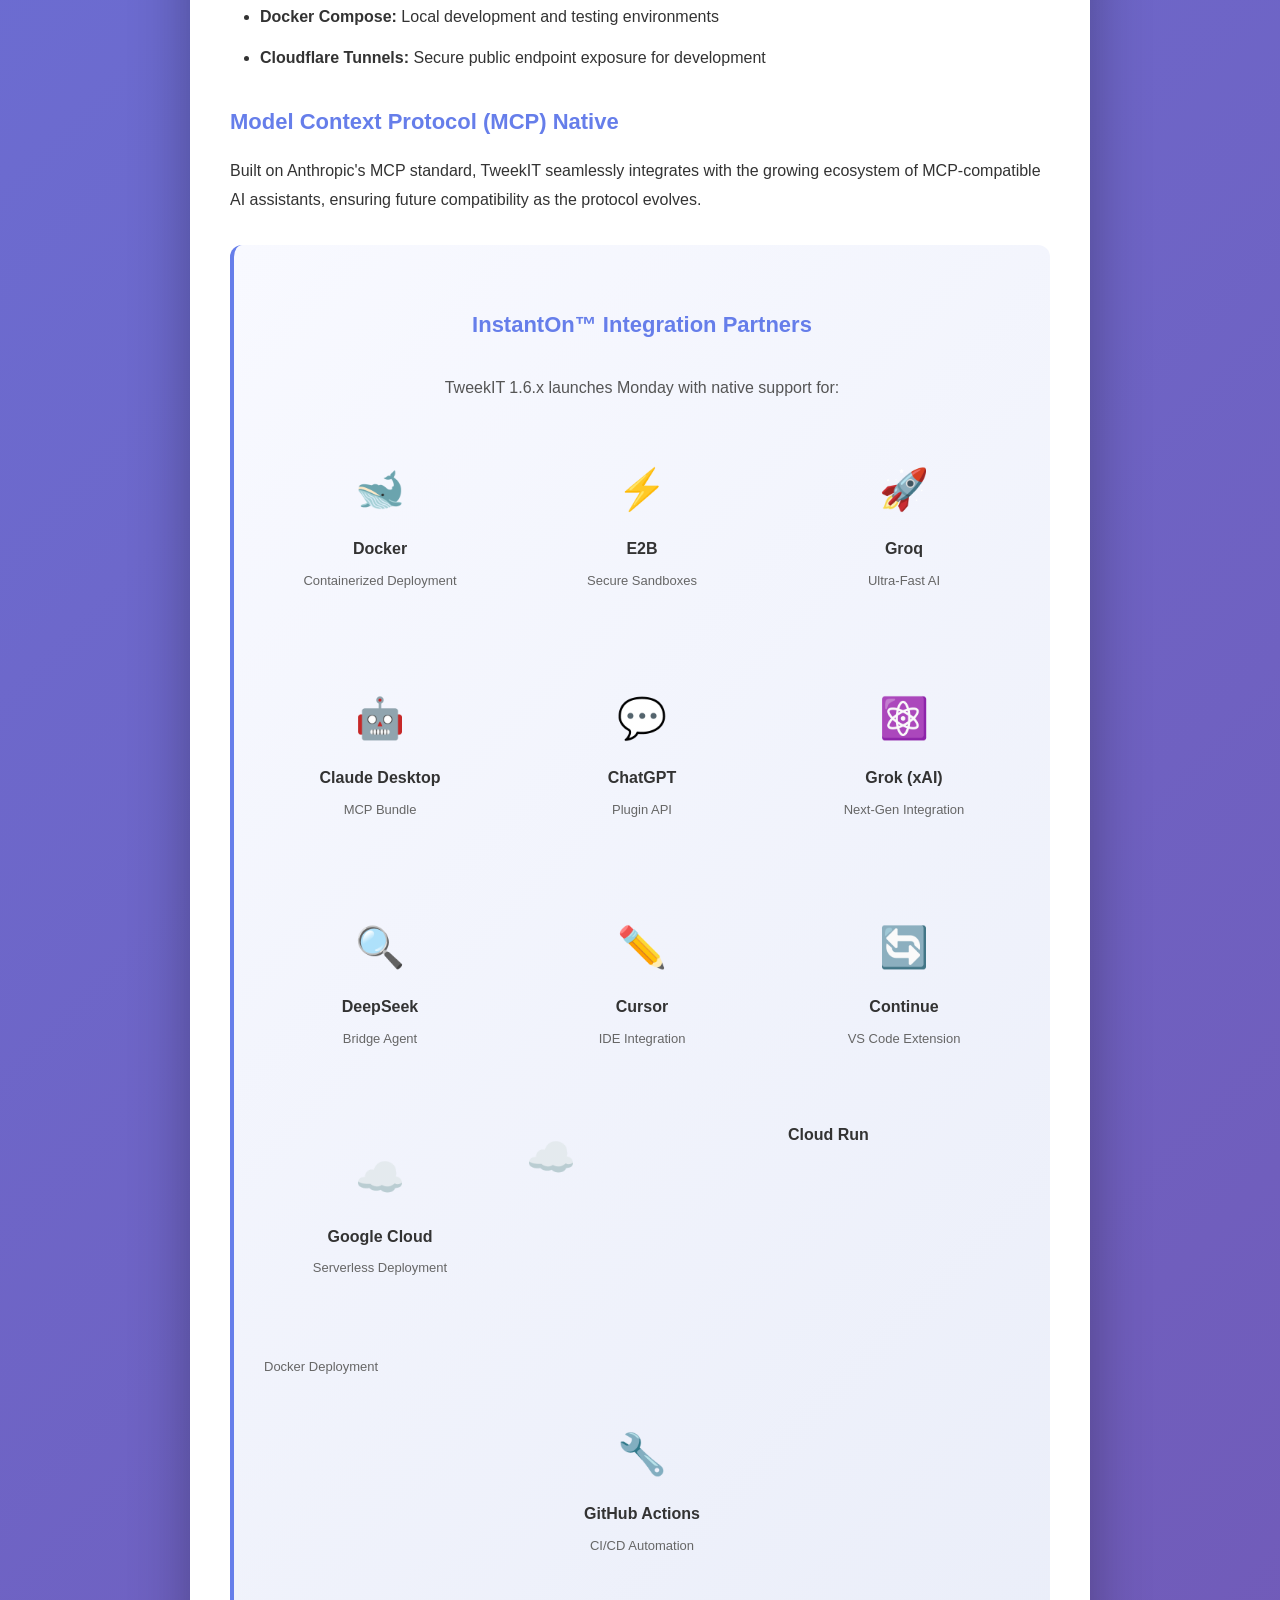
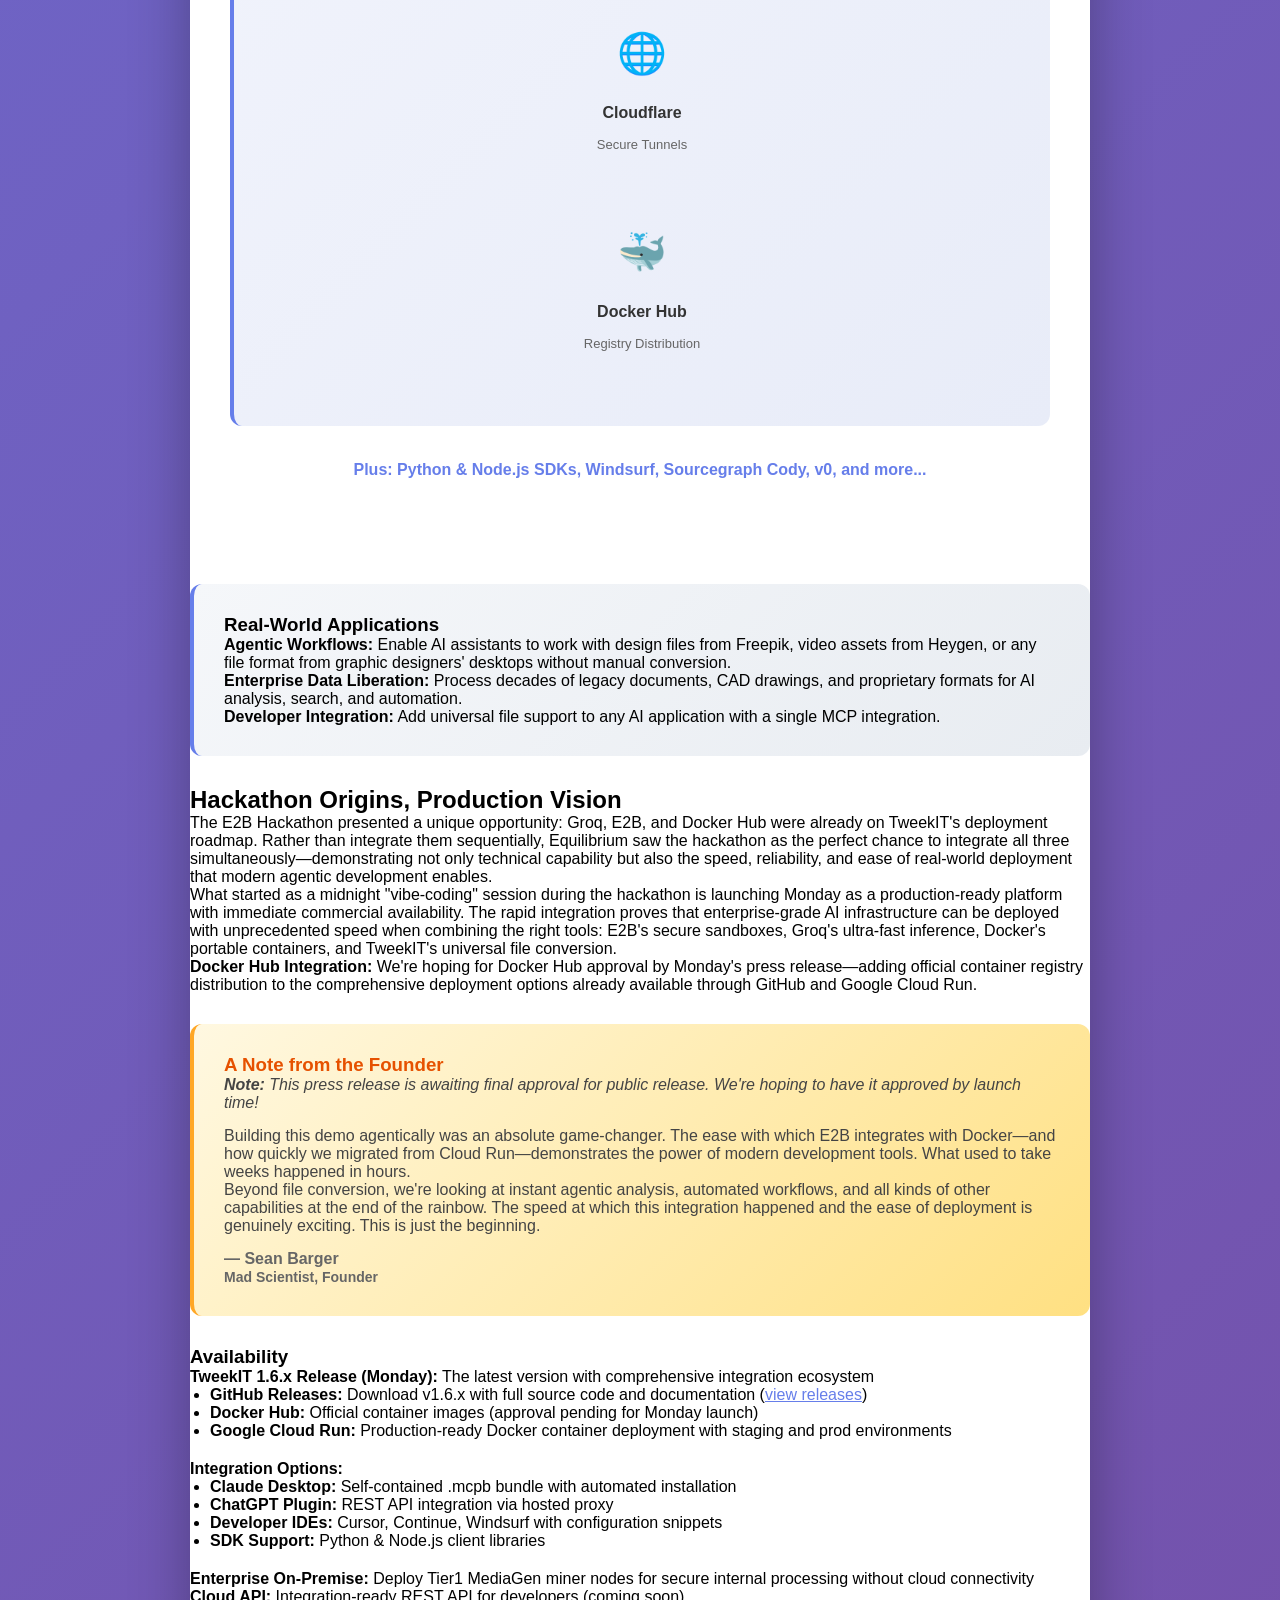
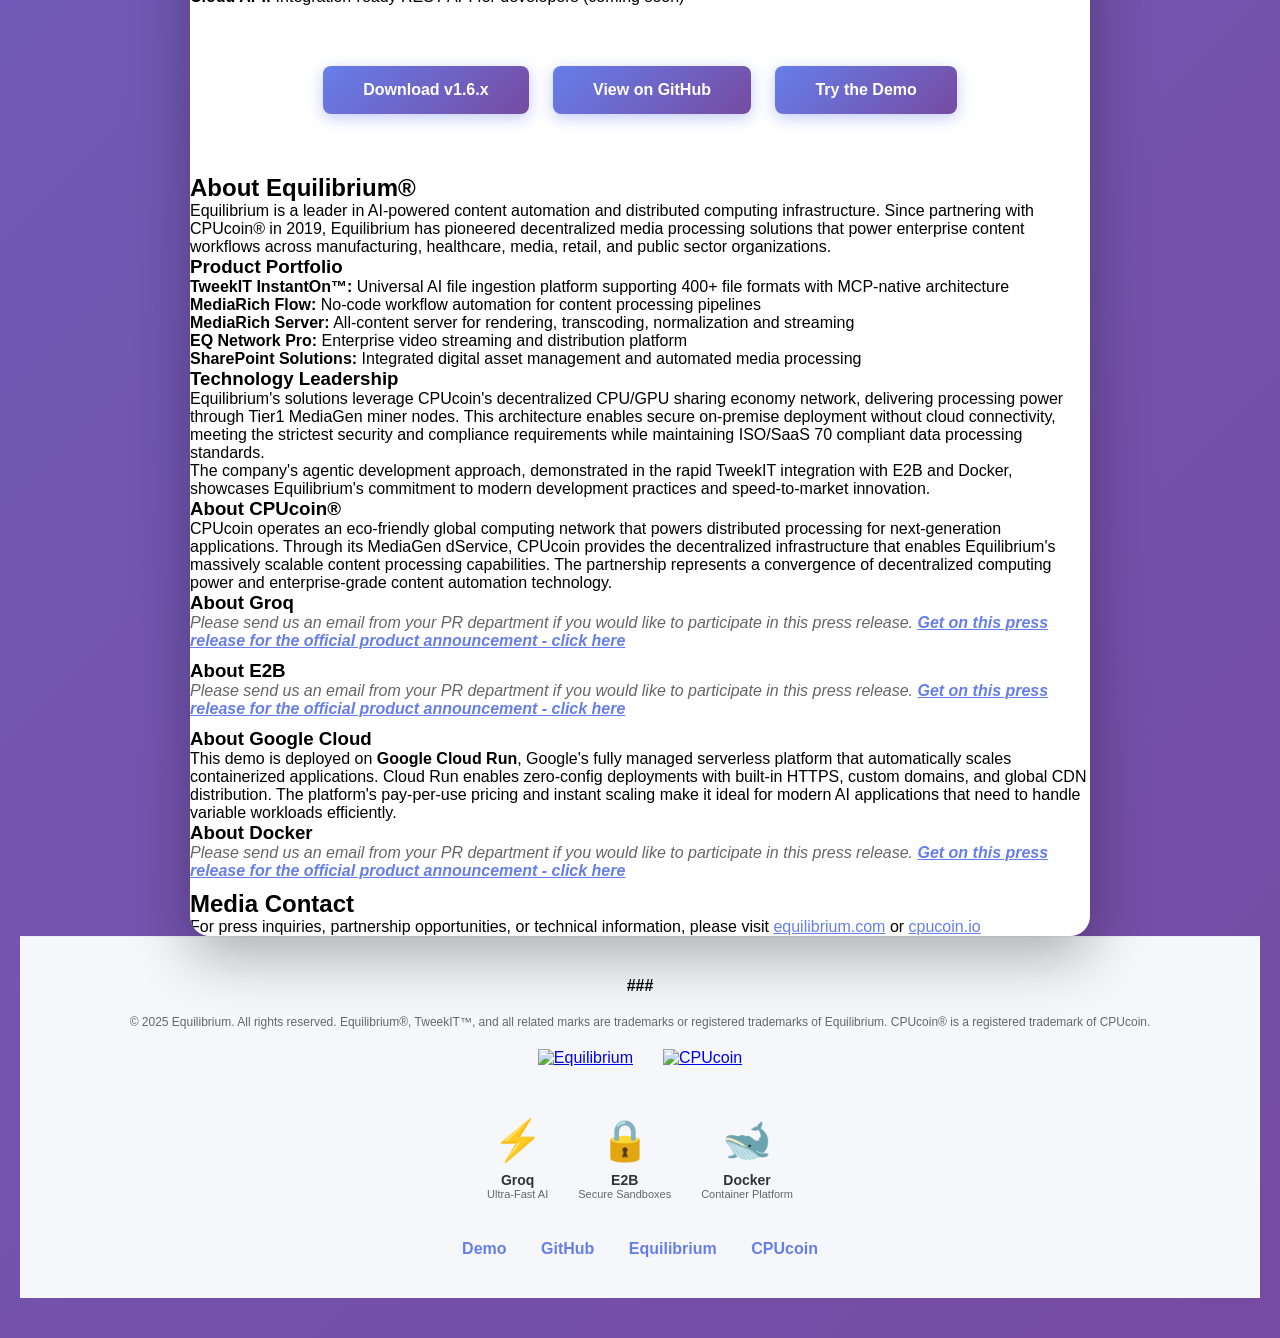
==== commit 211f07ed: "🚀 Official E2B Hackathon Submission - TweekIT InstantOn™ Demo HACKATHON SUBMISSION - FINAL VERSION =" ====
--- a/demo/static/press-release.html
+++ b/demo/static/press-release.html
@@ -1,14 +1,21 @@
 <!DOCTYPE html>
 <html lang="en">
+
 <head>
     <meta charset="UTF-8">
     <meta name="viewport" content="width=device-width, initial-scale=1.0">
     <title>Product Announcement | TweekIT InstantOn™ Universal AI File Ingestion</title>
     <link rel="icon" type="image/png" href="/static/assets/tweekit-icon-square-150.png">
     <style>
-        * { margin: 0; padding: 0; box-sizing: border-box; }
-
-        html { scroll-behavior: smooth; }
+        * {
+            margin: 0;
+            padding: 0;
+            box-sizing: border-box;
+        }
+
+        html {
+            scroll-behavior: smooth;
+        }
 
         body {
             font-family: -apple-system, BlinkMacSystemFont, 'Segoe UI', Roboto, sans-serif;
@@ -22,7 +29,7 @@
             margin: 0 auto;
             background: white;
             border-radius: 20px;
-            box-shadow: 0 20px 60px rgba(0,0,0,0.3);
+            box-shadow: 0 20px 60px rgba(0, 0, 0, 0.3);
             overflow: hidden;
             position: relative;
         }
@@ -62,7 +69,7 @@
             right: 20px;
             background: white;
             border-radius: 12px;
-            box-shadow: 0 8px 30px rgba(0,0,0,0.2);
+            box-shadow: 0 8px 30px rgba(0, 0, 0, 0.2);
             padding: 20px;
             min-width: 250px;
             z-index: 999;
@@ -113,8 +120,15 @@
         }
 
         @keyframes bubble {
-            0%, 100% { transform: translateY(-50%) scale(1); }
-            50% { transform: translateY(-50%) scale(1.05); }
+
+            0%,
+            100% {
+                transform: translateY(-50%) scale(1);
+            }
+
+            50% {
+                transform: translateY(-50%) scale(1.05);
+            }
         }
 
         .floating-back:hover {
@@ -130,8 +144,14 @@
             text-align: center;
         }
 
-        .header-logo { margin-bottom: 20px; }
-        .header-logo img { height: 60px; width: auto; }
+        .header-logo {
+            margin-bottom: 20px;
+        }
+
+        .header-logo img {
+            height: 60px;
+            width: auto;
+        }
 
         .header h1 {
             font-size: 36px;
@@ -290,11 +310,13 @@
                 font-size: 18px;
             }
 
-            .content p, .content li {
+            .content p,
+            .content li {
                 font-size: 14px;
             }
 
-            .highlight-box, .quote {
+            .highlight-box,
+            .quote {
                 padding: 20px;
                 margin: 20px 0;
             }
@@ -355,6 +377,7 @@
         }
     </style>
 </head>
+
 <body>
     <!-- Hamburger Menu -->
     <div class="hamburger" onclick="toggleMenu()">
@@ -388,18 +411,26 @@
         </div>
 
         <div class="content">
-            <div class="highlight-box" style="background: linear-gradient(135deg, #667eea 0%, #764ba2 100%); color: white; border: none; text-align: center;">
+            <div class="highlight-box"
+                style="background: linear-gradient(135deg, #667eea 0%, #764ba2 100%); color: white; border: none; text-align: center;">
                 <h3 style="color: white; font-size: 20px; margin-bottom: 15px;">🚀 TweekIT 1.6.x Launches Monday</h3>
-                <p style="color: white; font-size: 16px; margin-bottom: 0;">Comprehensive integration ecosystem with Docker, E2B, Groq, Claude, ChatGPT, Cursor, Continue, and more</p>
+                <p style="color: white; font-size: 16px; margin-bottom: 0;">Comprehensive integration ecosystem with
+                    Docker, E2B, Groq, Claude, ChatGPT, Cursor, Continue, and more</p>
             </div>
 
-            <p><strong>Revolutionary Open-Source Platform Eliminates AI Ingestion Barriers Across 400+ File Formats</strong></p>
-
-            <p>Equilibrium, a leader in distributed computing and AI infrastructure, today announced the launch of <strong>TweekIT™ 1.6.x</strong>, a groundbreaking universal AI file ingestion platform that eliminates one of the most persistent barriers in AI adoption: incompatible file formats. The Monday release brings InstantOn™ technology to every major AI platform through an unprecedented integration ecosystem.</p>
+            <p><strong>Revolutionary Open-Source Platform Eliminates AI Ingestion Barriers Across 400+ File
+                    Formats</strong></p>
+
+            <p>Equilibrium, a leader in distributed computing and AI infrastructure, today announced the launch of
+                <strong>TweekIT™ 1.6.x</strong>, a groundbreaking universal AI file ingestion platform that eliminates
+                one of the most persistent barriers in AI adoption: incompatible file formats. The Monday release brings
+                InstantOn™ technology to every major AI platform through an unprecedented integration ecosystem.</p>
 
             <div class="highlight-box" id="problem">
                 <h3>The Problem: AI Ingestion Hell</h3>
-                <p>Modern AI assistants and agentic workflows hit a wall when users try to upload proprietary file formats like Adobe Illustrator (.ai), AutoCAD drawings (.dwg), legacy Microsoft Office documents, or specialized industry formats. Until now, organizations have been forced to choose between:</p>
+                <p>Modern AI assistants and agentic workflows hit a wall when users try to upload proprietary file
+                    formats like Adobe Illustrator (.ai), AutoCAD drawings (.dwg), legacy Microsoft Office documents, or
+                    specialized industry formats. Until now, organizations have been forced to choose between:</p>
                 <ul>
                     <li>Manually converting files before AI processing</li>
                     <li>Building custom conversion pipelines for each format</li>
@@ -409,38 +440,52 @@
 
             <h2 id="solution">The Solution: Just TweekIT™</h2>
 
-            <p>TweekIT eliminates this friction entirely. Built on the Model Context Protocol (MCP) standard, TweekIT seamlessly converts 400+ file formats into AI-readable formats in real-time, enabling true universal file ingestion for any AI application.</p>
+            <p>TweekIT eliminates this friction entirely. Built on the Model Context Protocol (MCP) standard, TweekIT
+                seamlessly converts 400+ file formats into AI-readable formats in real-time, enabling true universal
+                file ingestion for any AI application.</p>
 
             <div class="quote">
-                "Don't error and continue. Error and TweekIT, then continue with the workflow making users happy. Multi-page files AI can't read? TweekIT automatically converts them so AI can ingest and continue. The world of personal and enterprise data is now ingestible by all AI."
+                "Don't error and continue. Error and TweekIT, then continue with the workflow making users happy.
+                Multi-page files AI can't read? TweekIT automatically converts them so AI can ingest and continue. The
+                world of personal and enterprise data is now ingestible by all AI."
             </div>
 
             <h3 id="capabilities">Key Capabilities</h3>
             <ul>
-                <li><strong>400+ Format Support:</strong> DOC, XLS, PPT, PSD, AI, DWG, TIFF, and hundreds more proprietary and legacy formats</li>
-                <li><strong>Dual Conversion Modes:</strong> Web-optimized image rendering or full document text extraction</li>
-                <li><strong>MCP Native:</strong> Built on the Model Context Protocol for seamless integration with Claude, ChatGPT, and other AI platforms</li>
+                <li><strong>400+ Format Support:</strong> DOC, XLS, PPT, PSD, AI, DWG, TIFF, and hundreds more
+                    proprietary and legacy formats</li>
+                <li><strong>Dual Conversion Modes:</strong> Web-optimized image rendering or full document text
+                    extraction</li>
+                <li><strong>MCP Native:</strong> Built on the Model Context Protocol for seamless integration with
+                    Claude, ChatGPT, and other AI platforms</li>
                 <li><strong>Enterprise-Ready:</strong> Secure on-premise deployment via Tier1 MediaGen miner nodes</li>
-                <li><strong>Massively Scalable:</strong> Distributed processing powered by CPUcoin® network infrastructure</li>
+                <li><strong>Massively Scalable:</strong> Distributed processing powered by CPUcoin® network
+                    infrastructure</li>
                 <li><strong>Open Source:</strong> Community-driven development and extensible architecture</li>
             </ul>
 
             <h2 id="technology">TweekIT InstantOn™ Everywhere: Comprehensive Integration Ecosystem</h2>
 
-            <p>TweekIT 1.6.x launches Monday with an unprecedented integration ecosystem, bringing InstantOn™ universal file ingestion to every major AI platform, development environment, and deployment infrastructure.</p>
+            <p>TweekIT 1.6.x launches Monday with an unprecedented integration ecosystem, bringing InstantOn™ universal
+                file ingestion to every major AI platform, development environment, and deployment infrastructure.</p>
 
             <h3>Core Technology Stack</h3>
             <ul>
-                <li><strong>Docker:</strong> Containerized deployment for consistent, portable infrastructure across all environments</li>
-                <li><strong>E2B Code Interpreter:</strong> Secure sandbox execution environment for safe file processing</li>
+                <li><strong>Docker:</strong> Containerized deployment for consistent, portable infrastructure across all
+                    environments</li>
+                <li><strong>E2B Code Interpreter:</strong> Secure sandbox execution environment for safe file processing
+                </li>
                 <li><strong>TweekIT MCP Server:</strong> Universal file conversion engine supporting 400+ formats</li>
-                <li><strong>Groq AI:</strong> Ultra-fast LLM analysis (llama-3.3-70b-versatile) for instant insights</li>
-                <li><strong>Google Cloud Run:</strong> Docker container hosting with automatic scaling and ISO/SaaS 70 compliance</li>
+                <li><strong>Groq AI:</strong> Ultra-fast LLM analysis (llama-3.3-70b-versatile) for instant insights
+                </li>
+                <li><strong>Google Cloud Run:</strong> Docker container hosting with automatic scaling and ISO/SaaS 70
+                    compliance</li>
             </ul>
 
             <h3>AI Platform Connectors (v1.6.x)</h3>
             <ul>
-                <li><strong>Claude Desktop (.mcpb Bundle):</strong> Self-contained bundle with stdio server + vendored dependencies</li>
+                <li><strong>Claude Desktop (.mcpb Bundle):</strong> Self-contained bundle with stdio server + vendored
+                    dependencies</li>
                 <li><strong>ChatGPT Plugin:</strong> REST-facing proxy with OpenAPI schema for seamless integration</li>
                 <li><strong>Grok (xAI):</strong> Documentation and native support roadmap for next-generation AI</li>
                 <li><strong>DeepSeek:</strong> Bridging agent for expanded AI model compatibility</li>
@@ -456,22 +501,28 @@
 
             <h3>CI/CD & Deployment</h3>
             <ul>
-                <li><strong>Docker:</strong> Containerized deployment for consistent, portable infrastructure across all environments</li>
-                <li><strong>Docker Hub:</strong> Official container registry distribution (approval pending for Monday launch)</li>
-                <li><strong>Google Cloud Run:</strong> Docker container hosting with ISO/SaaS 70 compliant processing</li>
+                <li><strong>Docker:</strong> Containerized deployment for consistent, portable infrastructure across all
+                    environments</li>
+                <li><strong>Docker Hub:</strong> Official container registry distribution (approval pending for Monday
+                    launch)</li>
+                <li><strong>Google Cloud Run:</strong> Docker container hosting with ISO/SaaS 70 compliant processing
+                </li>
                 <li><strong>GitHub Actions:</strong> Automated CI/CD pipeline with bundle builds and validation</li>
                 <li><strong>Docker Compose:</strong> Local development and testing environments</li>
                 <li><strong>Cloudflare Tunnels:</strong> Secure public endpoint exposure for development</li>
             </ul>
 
             <h3>Model Context Protocol (MCP) Native</h3>
-            <p>Built on Anthropic's MCP standard, TweekIT seamlessly integrates with the growing ecosystem of MCP-compatible AI assistants, ensuring future compatibility as the protocol evolves.</p>
+            <p>Built on Anthropic's MCP standard, TweekIT seamlessly integrates with the growing ecosystem of
+                MCP-compatible AI assistants, ensuring future compatibility as the protocol evolves.</p>
 
             <div class="highlight-box" style="background: linear-gradient(135deg, #f8f9ff 0%, #e8ecf8 100%);">
                 <h3 style="text-align: center; margin-bottom: 30px;">InstantOn™ Integration Partners</h3>
-                <p style="text-align: center; color: #555; margin-bottom: 30px;">TweekIT 1.6.x launches Monday with native support for:</p>
-
-                <div style="display: grid; grid-template-columns: repeat(auto-fit, minmax(200px, 1fr)); gap: 30px; margin-top: 30px;">
+                <p style="text-align: center; color: #555; margin-bottom: 30px;">TweekIT 1.6.x launches Monday with
+                    native support for:</p>
+
+                <div
+                    style="display: grid; grid-template-columns: repeat(auto-fit, minmax(200px, 1fr)); gap: 30px; margin-top: 30px;">
                     <div style="text-align: center; padding: 20px;">
                         <div style="font-size: 40px; margin-bottom: 10px;">🐋</div>
                         <strong>Docker</strong>
@@ -519,160 +570,234 @@
                     </div>
                     <div style="text-align: center; padding: 20px;">
                         <div style="font-size: 40px; margin-bottom: 10px;">☁️</div>
-                        <strong>Cloud Run</strong>
-                        <p style="font-size: 13px; color: #666; margin-top: 5px;">Docker Deployment</p>
-                    </div>
-                    <div style="text-align: center; padding: 20px;">
-                        <div style="font-size: 40px; margin-bottom: 10px;">🔧</div>
-                        <strong>GitHub Actions</strong>
-                        <p style="font-size: 13px; color: #666; margin-top: 5px;">CI/CD Automation</p>
-                    </div>
-                    <div style="text-align: center; padding: 20px;">
-                        <div style="font-size: 40px; margin-bottom: 10px;">🌐</div>
-                        <strong>Cloudflare</strong>
-                        <p style="font-size: 13px; color: #666; margin-top: 5px;">Secure Tunnels</p>
-                    </div>
-                    <div style="text-align: center; padding: 20px;">
-                        <div style="font-size: 40px; margin-bottom: 10px;">🐳</div>
-                        <strong>Docker Hub</strong>
-                        <p style="font-size: 13px; color: #666; margin-top: 5px;">Registry Distribution</p>
-                    </div>
+                        <strong>Google Cloud</strong>
+                        <p style="font-size: 13px; color: #666; margin-top: 5px;">Serverless Deployment</p>
+                    </div>
+                    <div style="font-size: 40px; margin-bottom: 10px;">☁️</div>
+                    <strong>Cloud Run</strong>
+                    <p style="font-size: 13px; color: #666; margin-top: 5px;">Docker Deployment</p>
                 </div>
-
-                <p style="text-align: center; margin-top: 30px; font-weight: 600; color: #667eea;">Plus: Python & Node.js SDKs, Windsurf, Sourcegraph Cody, v0, and more...</p>
+                <div style="text-align: center; padding: 20px;">
+                    <div style="font-size: 40px; margin-bottom: 10px;">🔧</div>
+                    <strong>GitHub Actions</strong>
+                    <p style="font-size: 13px; color: #666; margin-top: 5px;">CI/CD Automation</p>
+                </div>
+                <div style="text-align: center; padding: 20px;">
+                    <div style="font-size: 40px; margin-bottom: 10px;">🌐</div>
+                    <strong>Cloudflare</strong>
+                    <p style="font-size: 13px; color: #666; margin-top: 5px;">Secure Tunnels</p>
+                </div>
+                <div style="text-align: center; padding: 20px;">
+                    <div style="font-size: 40px; margin-bottom: 10px;">🐳</div>
+                    <strong>Docker Hub</strong>
+                    <p style="font-size: 13px; color: #666; margin-top: 5px;">Registry Distribution</p>
+                </div>
             </div>
 
-            <div class="highlight-box" id="applications">
-                <h3>Real-World Applications</h3>
-                <p><strong>Agentic Workflows:</strong> Enable AI assistants to work with design files from Freepik, video assets from Heygen, or any file format from graphic designers' desktops without manual conversion.</p>
-                <p><strong>Enterprise Data Liberation:</strong> Process decades of legacy documents, CAD drawings, and proprietary formats for AI analysis, search, and automation.</p>
-                <p><strong>Developer Integration:</strong> Add universal file support to any AI application with a single MCP integration.</p>
-            </div>
-
-            <h2>Hackathon Origins, Production Vision</h2>
-
-            <p>The E2B Hackathon presented a unique opportunity: Groq, E2B, and Docker Hub were already on TweekIT's deployment roadmap. Rather than integrate them sequentially, Equilibrium saw the hackathon as the perfect chance to integrate all three simultaneously—demonstrating not only technical capability but also the speed, reliability, and ease of real-world deployment that modern agentic development enables.</p>
-
-            <p>What started as a midnight "vibe-coding" session during the hackathon is launching Monday as a production-ready platform with immediate commercial availability. The rapid integration proves that enterprise-grade AI infrastructure can be deployed with unprecedented speed when combining the right tools: E2B's secure sandboxes, Groq's ultra-fast inference, Docker's portable containers, and TweekIT's universal file conversion.</p>
-
-            <p><strong>Docker Hub Integration:</strong> We're hoping for Docker Hub approval by Monday's press release—adding official container registry distribution to the comprehensive deployment options already available through GitHub and Google Cloud Run.</p>
-
-            <div class="highlight-box" style="background: linear-gradient(135deg, #fff8e1 0%, #ffe082 100%); border-left: 4px solid #ffa726;">
-                <h3 style="color: #e65100;">A Note from the Founder</h3>
-                <p style="font-style: italic; color: #444;">
-                    <strong>Note:</strong> This press release is awaiting final approval for public release. We're hoping to have it approved by launch time!
-                </p>
-                <p style="color: #444; margin-top: 15px;">
-                    Building this demo agentically was an absolute game-changer. The ease with which E2B integrates with Docker—and how quickly we migrated from Cloud Run—demonstrates the power of modern development tools. What used to take weeks happened in hours.
-                </p>
-                <p style="color: #444;">
-                    Beyond file conversion, we're looking at instant agentic analysis, automated workflows, and all kinds of other capabilities at the end of the rainbow. The speed at which this integration happened and the ease of deployment is genuinely exciting. This is just the beginning.
-                </p>
-                <p style="margin-top: 15px; color: #666; font-weight: 600;">
-                    — Sean Barger<br>
-                    <span style="font-size: 14px;">Mad Scientist, Founder</span>
-                </p>
-            </div>
-
-            <h3 id="availability">Availability</h3>
-
-            <p><strong>TweekIT 1.6.x Release (Monday):</strong> The latest version with comprehensive integration ecosystem</p>
-            <ul style="margin-left: 20px; margin-bottom: 20px;">
-                <li><strong>GitHub Releases:</strong> Download v1.6.x with full source code and documentation (<a href="https://github.com/equilibrium-team/tweekit-mcp/releases" target="_blank" style="color: #667eea;">view releases</a>)</li>
-                <li><strong>Docker Hub:</strong> Official container images (approval pending for Monday launch)</li>
-                <li><strong>Google Cloud Run:</strong> Production-ready Docker container deployment with staging and prod environments</li>
-            </ul>
-
-            <p><strong>Integration Options:</strong></p>
-            <ul style="margin-left: 20px; margin-bottom: 20px;">
-                <li><strong>Claude Desktop:</strong> Self-contained .mcpb bundle with automated installation</li>
-                <li><strong>ChatGPT Plugin:</strong> REST API integration via hosted proxy</li>
-                <li><strong>Developer IDEs:</strong> Cursor, Continue, Windsurf with configuration snippets</li>
-                <li><strong>SDK Support:</strong> Python & Node.js client libraries</li>
-            </ul>
-
-            <p><strong>Enterprise On-Premise:</strong> Deploy Tier1 MediaGen miner nodes for secure internal processing without cloud connectivity</p>
-
-            <p><strong>Cloud API:</strong> Integration-ready REST API for developers (coming soon)</p>
-
-            <div style="text-align: center; margin: 40px 0;">
-                <a href="https://github.com/equilibrium-team/tweekit-mcp/releases" target="_blank" class="cta-button">Download v1.6.x</a>
-                <a href="https://github.com/equilibrium-team/tweekit-mcp" target="_blank" class="cta-button">View on GitHub</a>
-                <a href="/" class="cta-button">Try the Demo</a>
-            </div>
-
-            <h2 id="about">About Equilibrium®</h2>
-
-            <p>Equilibrium is a leader in AI-powered content automation and distributed computing infrastructure. Since partnering with CPUcoin® in 2019, Equilibrium has pioneered decentralized media processing solutions that power enterprise content workflows across manufacturing, healthcare, media, retail, and public sector organizations.</p>
-
-            <h3>Product Portfolio</h3>
-            <ul>
-                <li><strong>TweekIT InstantOn™:</strong> Universal AI file ingestion platform supporting 400+ file formats with MCP-native architecture</li>
-                <li><strong>MediaRich Flow:</strong> No-code workflow automation for content processing pipelines</li>
-                <li><strong>MediaRich Server:</strong> All-content server for rendering, transcoding, normalization and streaming</li>
-                <li><strong>EQ Network Pro:</strong> Enterprise video streaming and distribution platform</li>
-                <li><strong>SharePoint Solutions:</strong> Integrated digital asset management and automated media processing</li>
-            </ul>
-
-            <h3>Technology Leadership</h3>
-            <p>Equilibrium's solutions leverage CPUcoin's decentralized CPU/GPU sharing economy network, delivering processing power through Tier1 MediaGen miner nodes. This architecture enables secure on-premise deployment without cloud connectivity, meeting the strictest security and compliance requirements while maintaining ISO/SaaS 70 compliant data processing standards.</p>
-
-            <p>The company's agentic development approach, demonstrated in the rapid TweekIT integration with E2B and Docker, showcases Equilibrium's commitment to modern development practices and speed-to-market innovation.</p>
-
-            <h3>About CPUcoin®</h3>
-            <p>CPUcoin operates an eco-friendly global computing network that powers distributed processing for next-generation applications. Through its MediaGen dService, CPUcoin provides the decentralized infrastructure that enables Equilibrium's massively scalable content processing capabilities. The partnership represents a convergence of decentralized computing power and enterprise-grade content automation technology.</p>
-
-            <h3>About Groq</h3>
-            <p style="font-style: italic; color: #666; margin-bottom: 10px;">Please send us an email from your PR department if you would like to participate in this press release. <a href="mailto:marketing@equilibrium.com?subject=Press%20release%20participation%2C%20yes%20we%20want%20in!&body=We%20would%20love%20to%20participate%20in%20this%20launch.%20Contact%20us%20here%3A%20%3Cfill%20this%20in...thanks!%3E" style="color: #667eea; font-weight: 600;">Get on this press release for the official product announcement - click here</a></p>
-
-            <h3>About E2B</h3>
-            <p style="font-style: italic; color: #666; margin-bottom: 10px;">Please send us an email from your PR department if you would like to participate in this press release. <a href="mailto:marketing@equilibrium.com?subject=Press%20release%20participation%2C%20yes%20we%20want%20in!&body=We%20would%20love%20to%20participate%20in%20this%20launch.%20Contact%20us%20here%3A%20%3Cfill%20this%20in...thanks!%3E" style="color: #667eea; font-weight: 600;">Get on this press release for the official product announcement - click here</a></p>
-
-            <h3>About Docker</h3>
-            <p style="font-style: italic; color: #666; margin-bottom: 10px;">Please send us an email from your PR department if you would like to participate in this press release. <a href="mailto:marketing@equilibrium.com?subject=Press%20release%20participation%2C%20yes%20we%20want%20in!&body=We%20would%20love%20to%20participate%20in%20this%20launch.%20Contact%20us%20here%3A%20%3Cfill%20this%20in...thanks!%3E" style="color: #667eea; font-weight: 600;">Get on this press release for the official product announcement - click here</a></p>
-
-            <h2 id="contact">Media Contact</h2>
-            <p>For press inquiries, partnership opportunities, or technical information, please visit <a href="https://equilibrium.com" target="_blank" style="color: #667eea;">equilibrium.com</a> or <a href="https://cpucoin.io" target="_blank" style="color: #667eea;">cpucoin.io</a></p>
+            <p style="text-align: center; margin-top: 30px; font-weight: 600; color: #667eea;">Plus: Python & Node.js
+                SDKs, Windsurf, Sourcegraph Cody, v0, and more...</p>
         </div>
 
-        <div class="footer">
-            <p><strong>###</strong></p>
-            <p style="margin-top: 20px; font-size: 12px; color: #666;">© 2025 Equilibrium. All rights reserved. Equilibrium®, TweekIT™, and all related marks are trademarks or registered trademarks of Equilibrium. CPUcoin® is a registered trademark of CPUcoin.</p>
-
-            <div class="footer-logos">
-                <a href="https://equilibrium.com" target="_blank">
-                    <img src="/static/assets/equilibrium_horizontal_whitebg.png" alt="Equilibrium">
-                </a>
-                <a href="https://cpucoin.io" target="_blank">
-                    <img src="/static/assets/cpucoin_complete_logo.png" alt="CPUcoin">
-                </a>
-            </div>
-
-            <div style="display: flex; align-items: center; justify-content: center; gap: 30px; margin-top: 30px; padding: 20px; background: #f5f7fa; border-radius: 12px;">
-                <a href="https://groq.com" target="_blank" style="display: flex; flex-direction: column; align-items: center; text-decoration: none; color: #333; transition: transform 0.3s;" onmouseover="this.style.transform='scale(1.1)'" onmouseout="this.style.transform='scale(1)'">
-                    <div style="font-size: 40px; margin-bottom: 8px;">⚡</div>
-                    <strong style="font-size: 14px;">Groq</strong>
-                    <span style="font-size: 11px; color: #666;">Ultra-Fast AI</span>
-                </a>
-                <a href="https://e2b.dev" target="_blank" style="display: flex; flex-direction: column; align-items: center; text-decoration: none; color: #333; transition: transform 0.3s;" onmouseover="this.style.transform='scale(1.1)'" onmouseout="this.style.transform='scale(1)'">
-                    <div style="font-size: 40px; margin-bottom: 8px;">🔒</div>
-                    <strong style="font-size: 14px;">E2B</strong>
-                    <span style="font-size: 11px; color: #666;">Secure Sandboxes</span>
-                </a>
-                <a href="https://docker.com" target="_blank" style="display: flex; flex-direction: column; align-items: center; text-decoration: none; color: #333; transition: transform 0.3s;" onmouseover="this.style.transform='scale(1.1)'" onmouseout="this.style.transform='scale(1)'">
-                    <div style="font-size: 40px; margin-bottom: 8px;">🐋</div>
-                    <strong style="font-size: 14px;">Docker</strong>
-                    <span style="font-size: 11px; color: #666;">Container Platform</span>
-                </a>
-            </div>
-
-            <div class="footer-links">
-                <a href="/">Demo</a>
-                <a href="https://github.com/equilibrium-team/tweekit-mcp" target="_blank">GitHub</a>
-                <a href="https://equilibrium.com" target="_blank">Equilibrium</a>
-                <a href="https://cpucoin.io" target="_blank">CPUcoin</a>
-            </div>
+        <div class="highlight-box" id="applications">
+            <h3>Real-World Applications</h3>
+            <p><strong>Agentic Workflows:</strong> Enable AI assistants to work with design files from Freepik, video
+                assets from Heygen, or any file format from graphic designers' desktops without manual conversion.</p>
+            <p><strong>Enterprise Data Liberation:</strong> Process decades of legacy documents, CAD drawings, and
+                proprietary formats for AI analysis, search, and automation.</p>
+            <p><strong>Developer Integration:</strong> Add universal file support to any AI application with a single
+                MCP integration.</p>
         </div>
+
+        <h2>Hackathon Origins, Production Vision</h2>
+
+        <p>The E2B Hackathon presented a unique opportunity: Groq, E2B, and Docker Hub were already on TweekIT's
+            deployment roadmap. Rather than integrate them sequentially, Equilibrium saw the hackathon as the perfect
+            chance to integrate all three simultaneously—demonstrating not only technical capability but also the speed,
+            reliability, and ease of real-world deployment that modern agentic development enables.</p>
+
+        <p>What started as a midnight "vibe-coding" session during the hackathon is launching Monday as a
+            production-ready platform with immediate commercial availability. The rapid integration proves that
+            enterprise-grade AI infrastructure can be deployed with unprecedented speed when combining the right tools:
+            E2B's secure sandboxes, Groq's ultra-fast inference, Docker's portable containers, and TweekIT's universal
+            file conversion.</p>
+
+        <p><strong>Docker Hub Integration:</strong> We're hoping for Docker Hub approval by Monday's press
+            release—adding official container registry distribution to the comprehensive deployment options already
+            available through GitHub and Google Cloud Run.</p>
+
+        <div class="highlight-box"
+            style="background: linear-gradient(135deg, #fff8e1 0%, #ffe082 100%); border-left: 4px solid #ffa726;">
+            <h3 style="color: #e65100;">A Note from the Founder</h3>
+            <p style="font-style: italic; color: #444;">
+                <strong>Note:</strong> This press release is awaiting final approval for public release. We're hoping to
+                have it approved by launch time!
+            </p>
+            <p style="color: #444; margin-top: 15px;">
+                Building this demo agentically was an absolute game-changer. The ease with which E2B integrates with
+                Docker—and how quickly we migrated from Cloud Run—demonstrates the power of modern development tools.
+                What used to take weeks happened in hours.
+            </p>
+            <p style="color: #444;">
+                Beyond file conversion, we're looking at instant agentic analysis, automated workflows, and all kinds of
+                other capabilities at the end of the rainbow. The speed at which this integration happened and the ease
+                of deployment is genuinely exciting. This is just the beginning.
+            </p>
+            <p style="margin-top: 15px; color: #666; font-weight: 600;">
+                — Sean Barger<br>
+                <span style="font-size: 14px;">Mad Scientist, Founder</span>
+            </p>
+        </div>
+
+        <h3 id="availability">Availability</h3>
+
+        <p><strong>TweekIT 1.6.x Release (Monday):</strong> The latest version with comprehensive integration ecosystem
+        </p>
+        <ul style="margin-left: 20px; margin-bottom: 20px;">
+            <li><strong>GitHub Releases:</strong> Download v1.6.x with full source code and documentation (<a
+                    href="https://github.com/equilibrium-team/tweekit-mcp/releases" target="_blank"
+                    style="color: #667eea;">view releases</a>)</li>
+            <li><strong>Docker Hub:</strong> Official container images (approval pending for Monday launch)</li>
+            <li><strong>Google Cloud Run:</strong> Production-ready Docker container deployment with staging and prod
+                environments</li>
+        </ul>
+
+        <p><strong>Integration Options:</strong></p>
+        <ul style="margin-left: 20px; margin-bottom: 20px;">
+            <li><strong>Claude Desktop:</strong> Self-contained .mcpb bundle with automated installation</li>
+            <li><strong>ChatGPT Plugin:</strong> REST API integration via hosted proxy</li>
+            <li><strong>Developer IDEs:</strong> Cursor, Continue, Windsurf with configuration snippets</li>
+            <li><strong>SDK Support:</strong> Python & Node.js client libraries</li>
+        </ul>
+
+        <p><strong>Enterprise On-Premise:</strong> Deploy Tier1 MediaGen miner nodes for secure internal processing
+            without cloud connectivity</p>
+
+        <p><strong>Cloud API:</strong> Integration-ready REST API for developers (coming soon)</p>
+
+        <div style="text-align: center; margin: 40px 0;">
+            <a href="https://github.com/equilibrium-team/tweekit-mcp/releases" target="_blank"
+                class="cta-button">Download v1.6.x</a>
+            <a href="https://github.com/equilibrium-team/tweekit-mcp" target="_blank" class="cta-button">View on
+                GitHub</a>
+            <a href="/" class="cta-button">Try the Demo</a>
+        </div>
+
+        <h2 id="about">About Equilibrium®</h2>
+
+        <p>Equilibrium is a leader in AI-powered content automation and distributed computing infrastructure. Since
+            partnering with CPUcoin® in 2019, Equilibrium has pioneered decentralized media processing solutions that
+            power enterprise content workflows across manufacturing, healthcare, media, retail, and public sector
+            organizations.</p>
+
+        <h3>Product Portfolio</h3>
+        <ul>
+            <li><strong>TweekIT InstantOn™:</strong> Universal AI file ingestion platform supporting 400+ file formats
+                with MCP-native architecture</li>
+            <li><strong>MediaRich Flow:</strong> No-code workflow automation for content processing pipelines</li>
+            <li><strong>MediaRich Server:</strong> All-content server for rendering, transcoding, normalization and
+                streaming</li>
+            <li><strong>EQ Network Pro:</strong> Enterprise video streaming and distribution platform</li>
+            <li><strong>SharePoint Solutions:</strong> Integrated digital asset management and automated media
+                processing</li>
+        </ul>
+
+        <h3>Technology Leadership</h3>
+        <p>Equilibrium's solutions leverage CPUcoin's decentralized CPU/GPU sharing economy network, delivering
+            processing power through Tier1 MediaGen miner nodes. This architecture enables secure on-premise deployment
+            without cloud connectivity, meeting the strictest security and compliance requirements while maintaining
+            ISO/SaaS 70 compliant data processing standards.</p>
+
+        <p>The company's agentic development approach, demonstrated in the rapid TweekIT integration with E2B and
+            Docker, showcases Equilibrium's commitment to modern development practices and speed-to-market innovation.
+        </p>
+
+        <h3>About CPUcoin®</h3>
+        <p>CPUcoin operates an eco-friendly global computing network that powers distributed processing for
+            next-generation applications. Through its MediaGen dService, CPUcoin provides the decentralized
+            infrastructure that enables Equilibrium's massively scalable content processing capabilities. The
+            partnership represents a convergence of decentralized computing power and enterprise-grade content
+            automation technology.</p>
+
+        <h3>About Groq</h3>
+        <p style="font-style: italic; color: #666; margin-bottom: 10px;">Please send us an email from your PR department
+            if you would like to participate in this press release. <a
+                href="mailto:marketing@equilibrium.com?subject=Press%20release%20participation%2C%20yes%20we%20want%20in!&body=We%20would%20love%20to%20participate%20in%20this%20launch.%20Contact%20us%20here%3A%20%3Cfill%20this%20in...thanks!%3E"
+                style="color: #667eea; font-weight: 600;">Get on this press release for the official product
+                announcement - click here</a></p>
+
+        <h3>About E2B</h3>
+        <p style="font-style: italic; color: #666; margin-bottom: 10px;">Please send us an email from your PR department
+            if you would like to participate in this press release. <a
+                href="mailto:marketing@equilibrium.com?subject=Press%20release%20participation%2C%20yes%20we%20want%20in!&body=We%20would%20love%20to%20participate%20in%20this%20launch.%20Contact%20us%20here%3A%20%3Cfill%20this%20in...thanks!%3E"
+                style="color: #667eea; font-weight: 600;">Get on this press release for the official product
+                announcement - click here</a></p>
+
+        <h3>About Google Cloud</h3>
+        <p>This demo is deployed on <strong>Google Cloud Run</strong>, Google's fully managed serverless platform that
+            automatically scales containerized applications. Cloud Run enables zero-config deployments with built-in
+            HTTPS, custom domains, and global CDN distribution. The platform's pay-per-use pricing and instant scaling
+            make it ideal for modern AI applications that need to handle variable workloads efficiently.</p>
+
+        <h3>About Docker</h3>
+        <p style="font-style: italic; color: #666; margin-bottom: 10px;">Please send us an email from your PR department
+            if you would like to participate in this press release. <a
+                href="mailto:marketing@equilibrium.com?subject=Press%20release%20participation%2C%20yes%20we%20want%20in!&body=We%20would%20love%20to%20participate%20in%20this%20launch.%20Contact%20us%20here%3A%20%3Cfill%20this%20in...thanks!%3E"
+                style="color: #667eea; font-weight: 600;">Get on this press release for the official product
+                announcement - click here</a></p>
+
+        <h2 id="contact">Media Contact</h2>
+        <p>For press inquiries, partnership opportunities, or technical information, please visit <a
+                href="https://equilibrium.com" target="_blank" style="color: #667eea;">equilibrium.com</a> or <a
+                href="https://cpucoin.io" target="_blank" style="color: #667eea;">cpucoin.io</a></p>
+    </div>
+
+    <div class="footer">
+        <p><strong>###</strong></p>
+        <p style="margin-top: 20px; font-size: 12px; color: #666;">© 2025 Equilibrium. All rights reserved.
+            Equilibrium®, TweekIT™, and all related marks are trademarks or registered trademarks of Equilibrium.
+            CPUcoin® is a registered trademark of CPUcoin.</p>
+
+        <div class="footer-logos">
+            <a href="https://equilibrium.com" target="_blank">
+                <img src="/static/assets/equilibrium_horizontal_whitebg.png" alt="Equilibrium">
+            </a>
+            <a href="https://cpucoin.io" target="_blank">
+                <img src="/static/assets/cpucoin_complete_logo.png" alt="CPUcoin">
+            </a>
+        </div>
+
+        <div
+            style="display: flex; align-items: center; justify-content: center; gap: 30px; margin-top: 30px; padding: 20px; background: #f5f7fa; border-radius: 12px;">
+            <a href="https://groq.com" target="_blank"
+                style="display: flex; flex-direction: column; align-items: center; text-decoration: none; color: #333; transition: transform 0.3s;"
+                onmouseover="this.style.transform='scale(1.1)'" onmouseout="this.style.transform='scale(1)'">
+                <div style="font-size: 40px; margin-bottom: 8px;">⚡</div>
+                <strong style="font-size: 14px;">Groq</strong>
+                <span style="font-size: 11px; color: #666;">Ultra-Fast AI</span>
+            </a>
+            <a href="https://e2b.dev" target="_blank"
+                style="display: flex; flex-direction: column; align-items: center; text-decoration: none; color: #333; transition: transform 0.3s;"
+                onmouseover="this.style.transform='scale(1.1)'" onmouseout="this.style.transform='scale(1)'">
+                <div style="font-size: 40px; margin-bottom: 8px;">🔒</div>
+                <strong style="font-size: 14px;">E2B</strong>
+                <span style="font-size: 11px; color: #666;">Secure Sandboxes</span>
+            </a>
+            <a href="https://docker.com" target="_blank"
+                style="display: flex; flex-direction: column; align-items: center; text-decoration: none; color: #333; transition: transform 0.3s;"
+                onmouseover="this.style.transform='scale(1.1)'" onmouseout="this.style.transform='scale(1)'">
+                <div style="font-size: 40px; margin-bottom: 8px;">🐋</div>
+                <strong style="font-size: 14px;">Docker</strong>
+                <span style="font-size: 11px; color: #666;">Container Platform</span>
+            </a>
+        </div>
+
+        <div class="footer-links">
+            <a href="/">Demo</a>
+            <a href="https://github.com/equilibrium-team/tweekit-mcp" target="_blank">GitHub</a>
+            <a href="https://equilibrium.com" target="_blank">Equilibrium</a>
+            <a href="https://cpucoin.io" target="_blank">CPUcoin</a>
+        </div>
+    </div>
     </div>
 
     <script>
@@ -688,7 +813,7 @@
         }
 
         // Close menu when clicking outside
-        document.addEventListener('click', function(event) {
+        document.addEventListener('click', function (event) {
             const menu = document.getElementById('navMenu');
             const hamburger = document.querySelector('.hamburger');
 
@@ -698,11 +823,12 @@
         });
 
         // Close menu on escape key
-        document.addEventListener('keydown', function(event) {
+        document.addEventListener('keydown', function (event) {
             if (event.key === 'Escape') {
                 document.getElementById('navMenu').classList.remove('active');
             }
         });
     </script>
 </body>
-</html>
+
+</html>
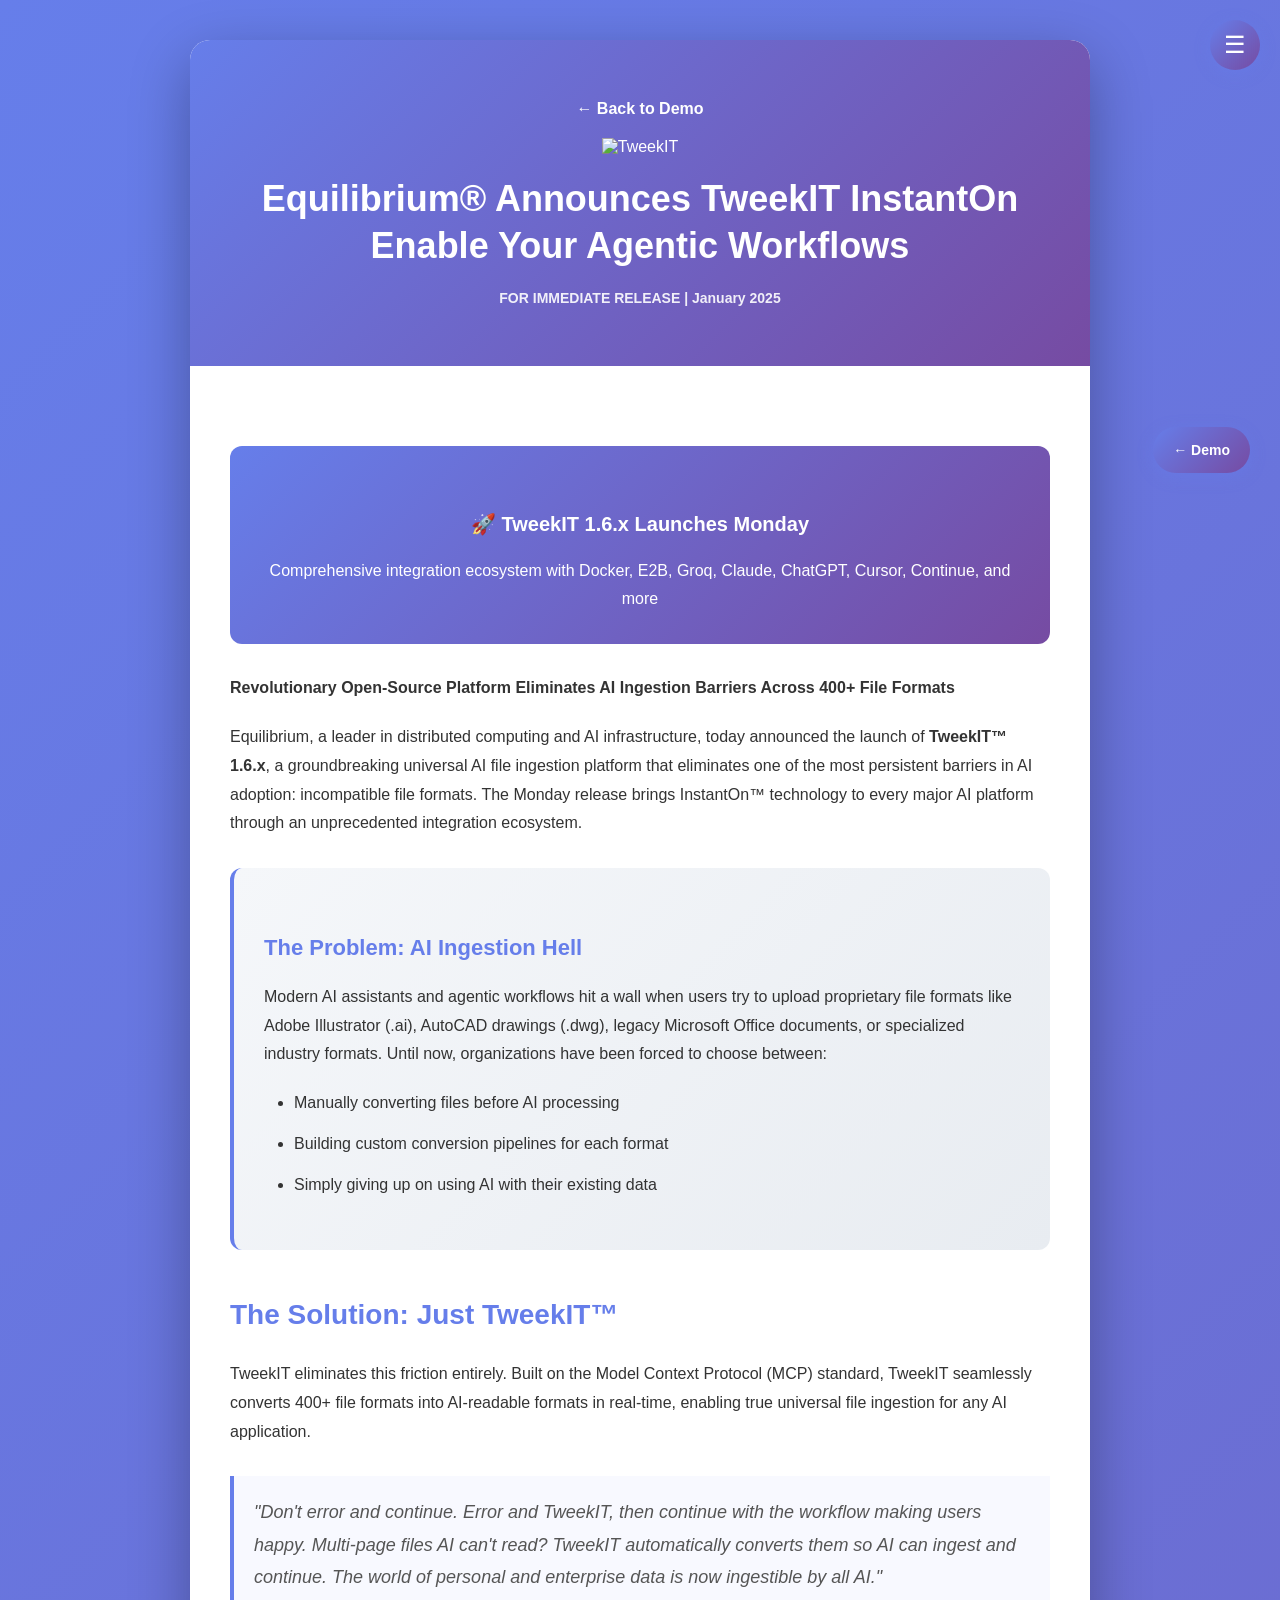
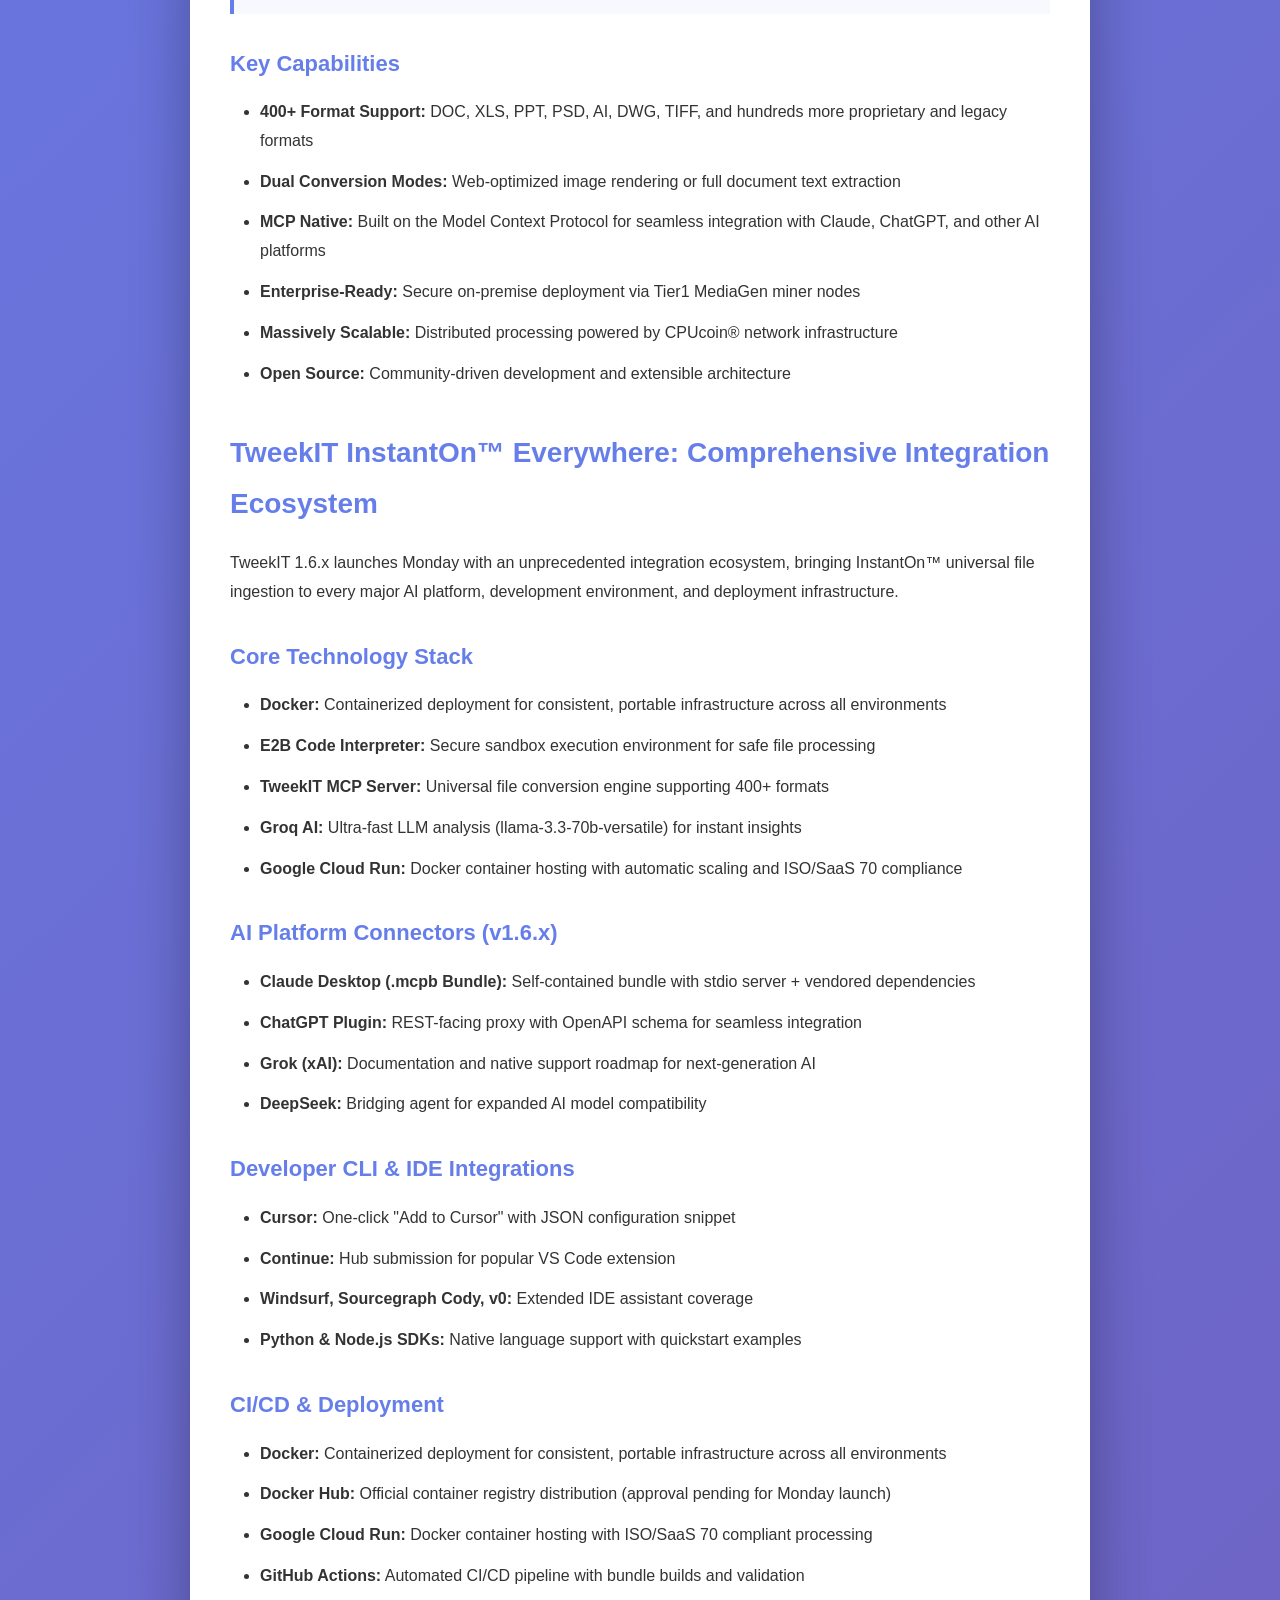
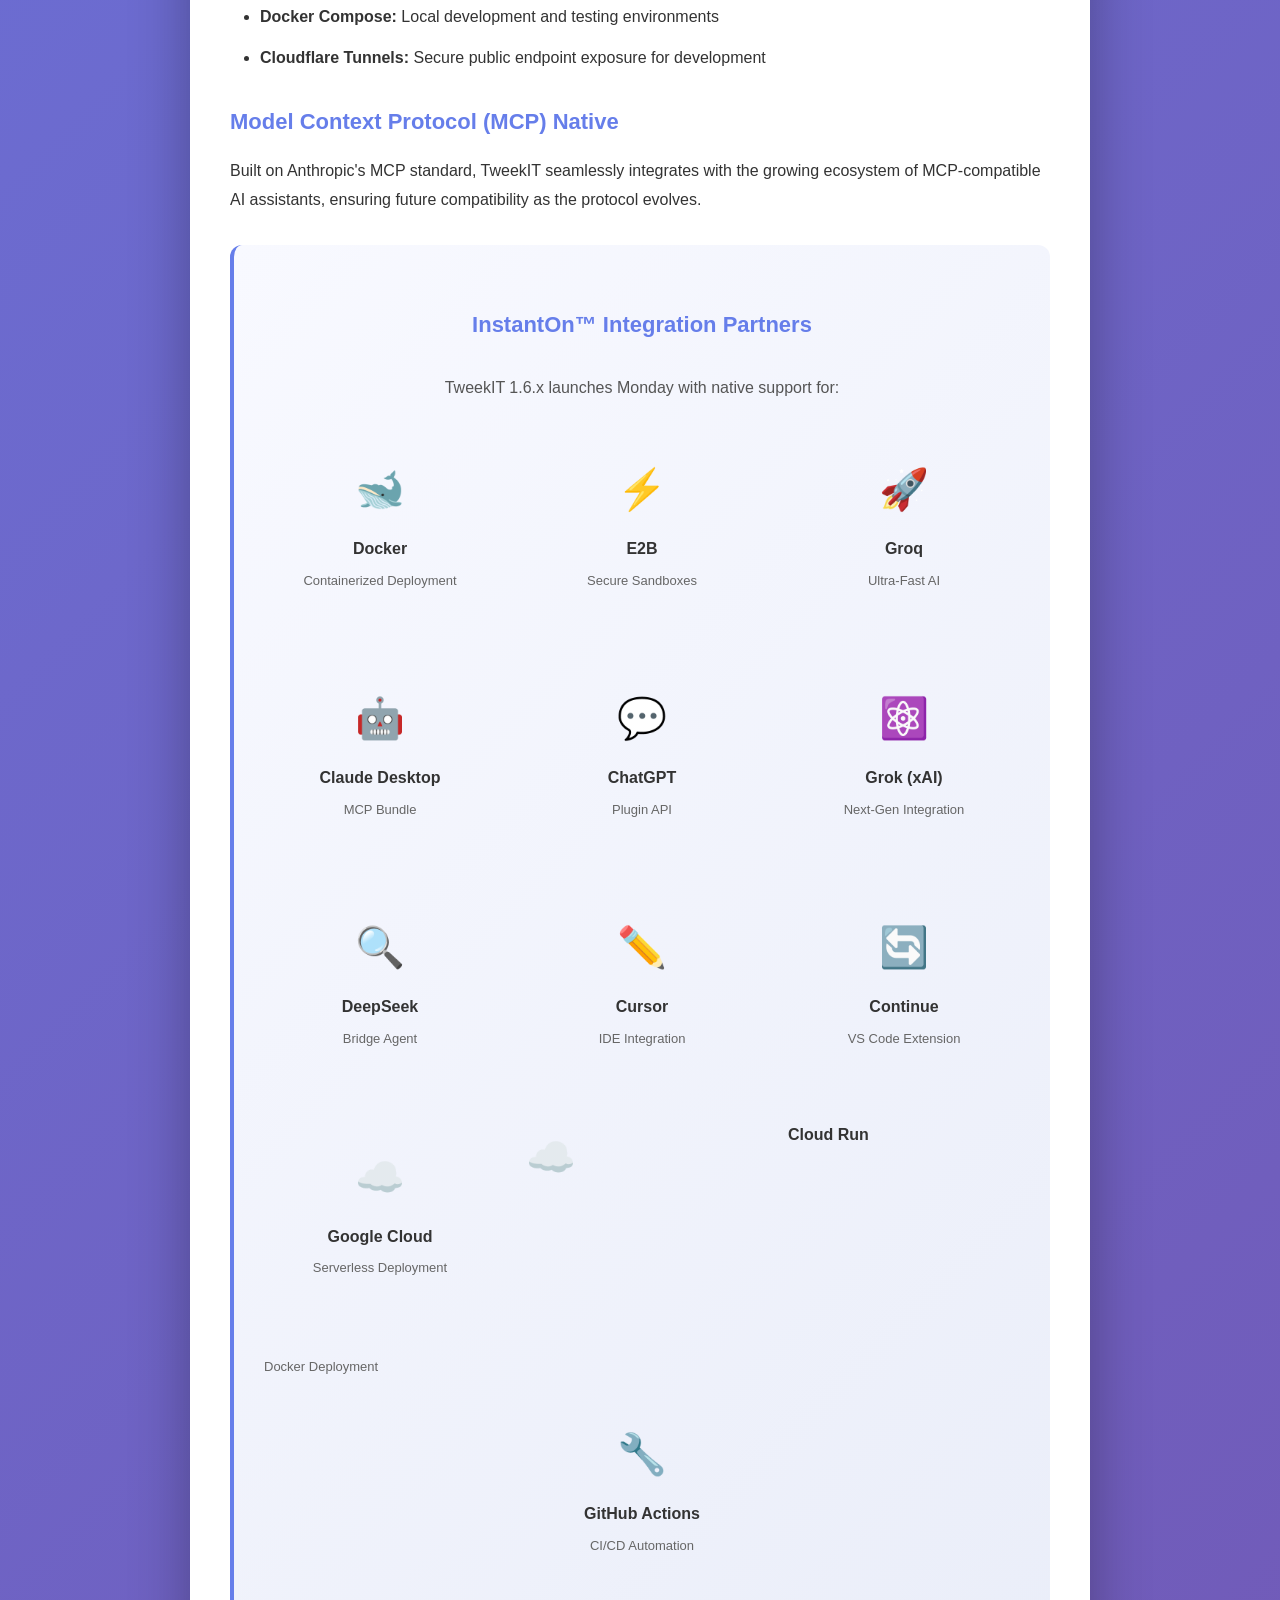
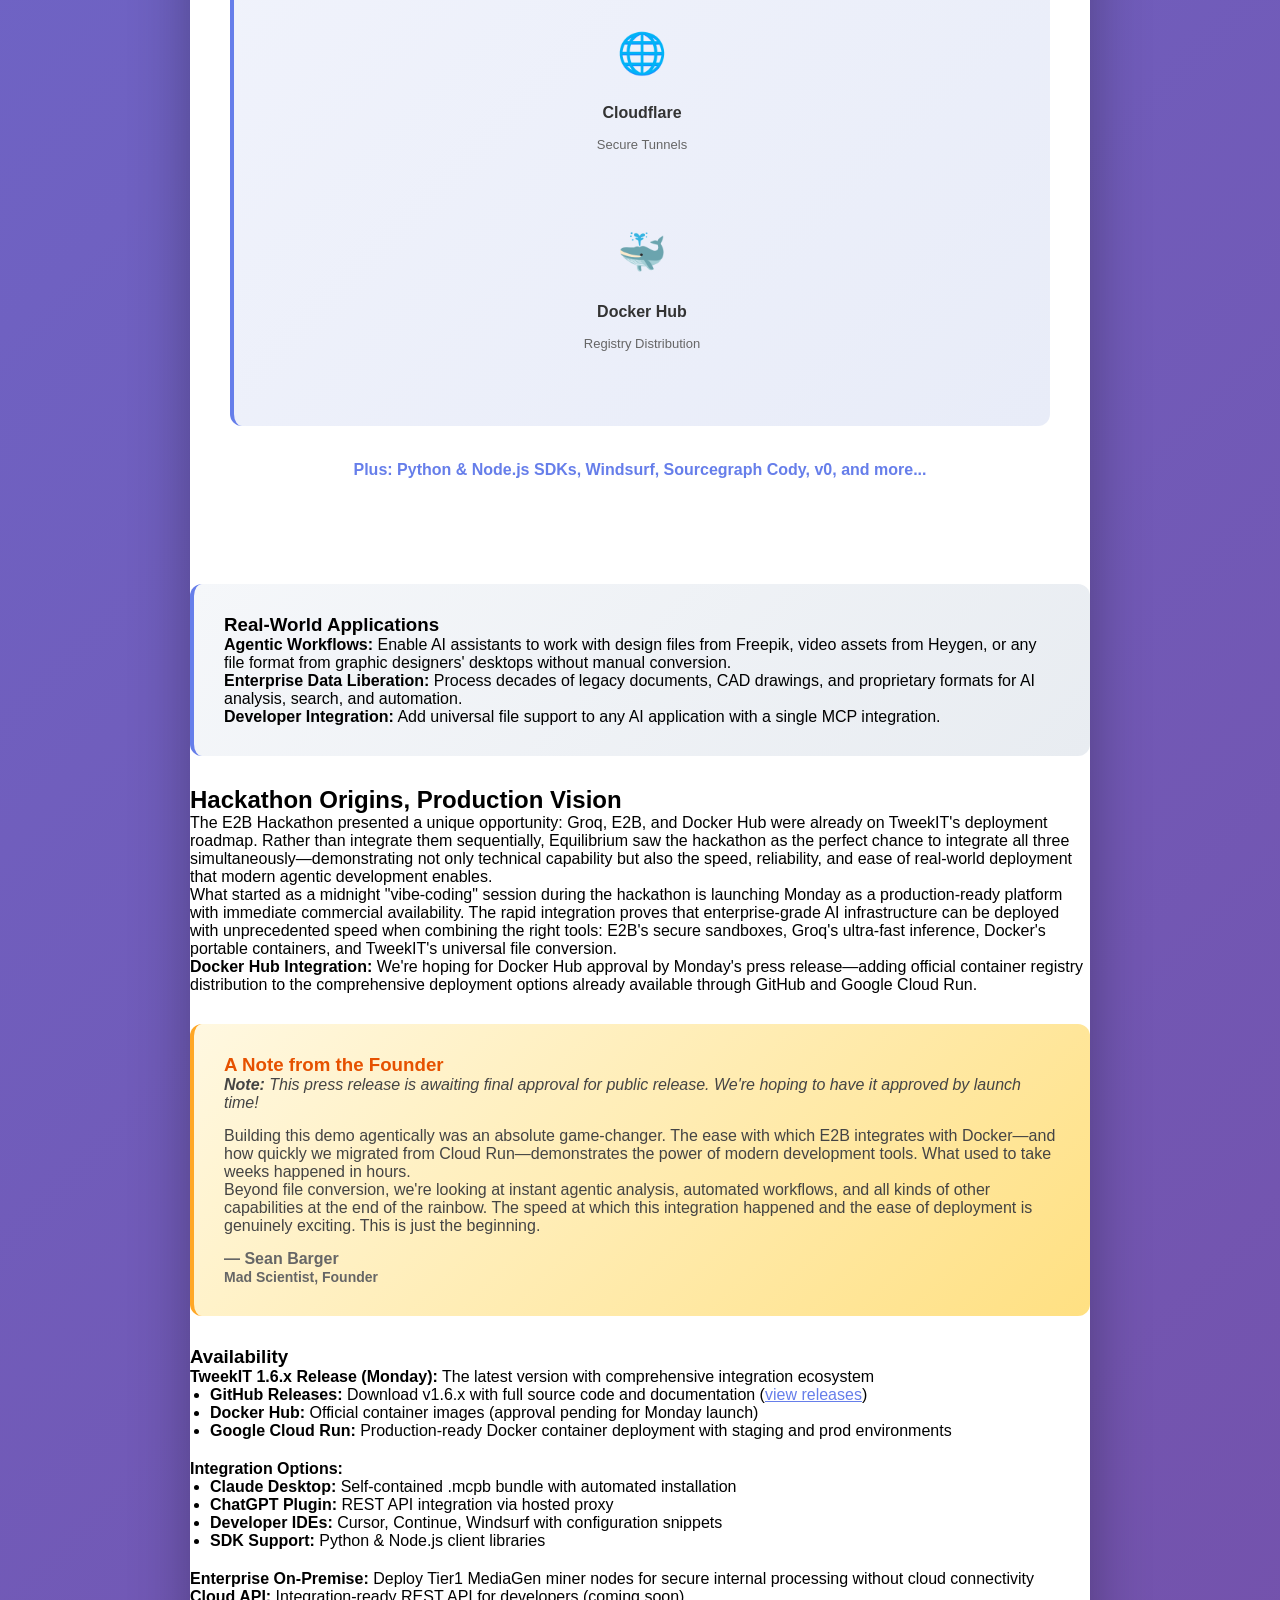
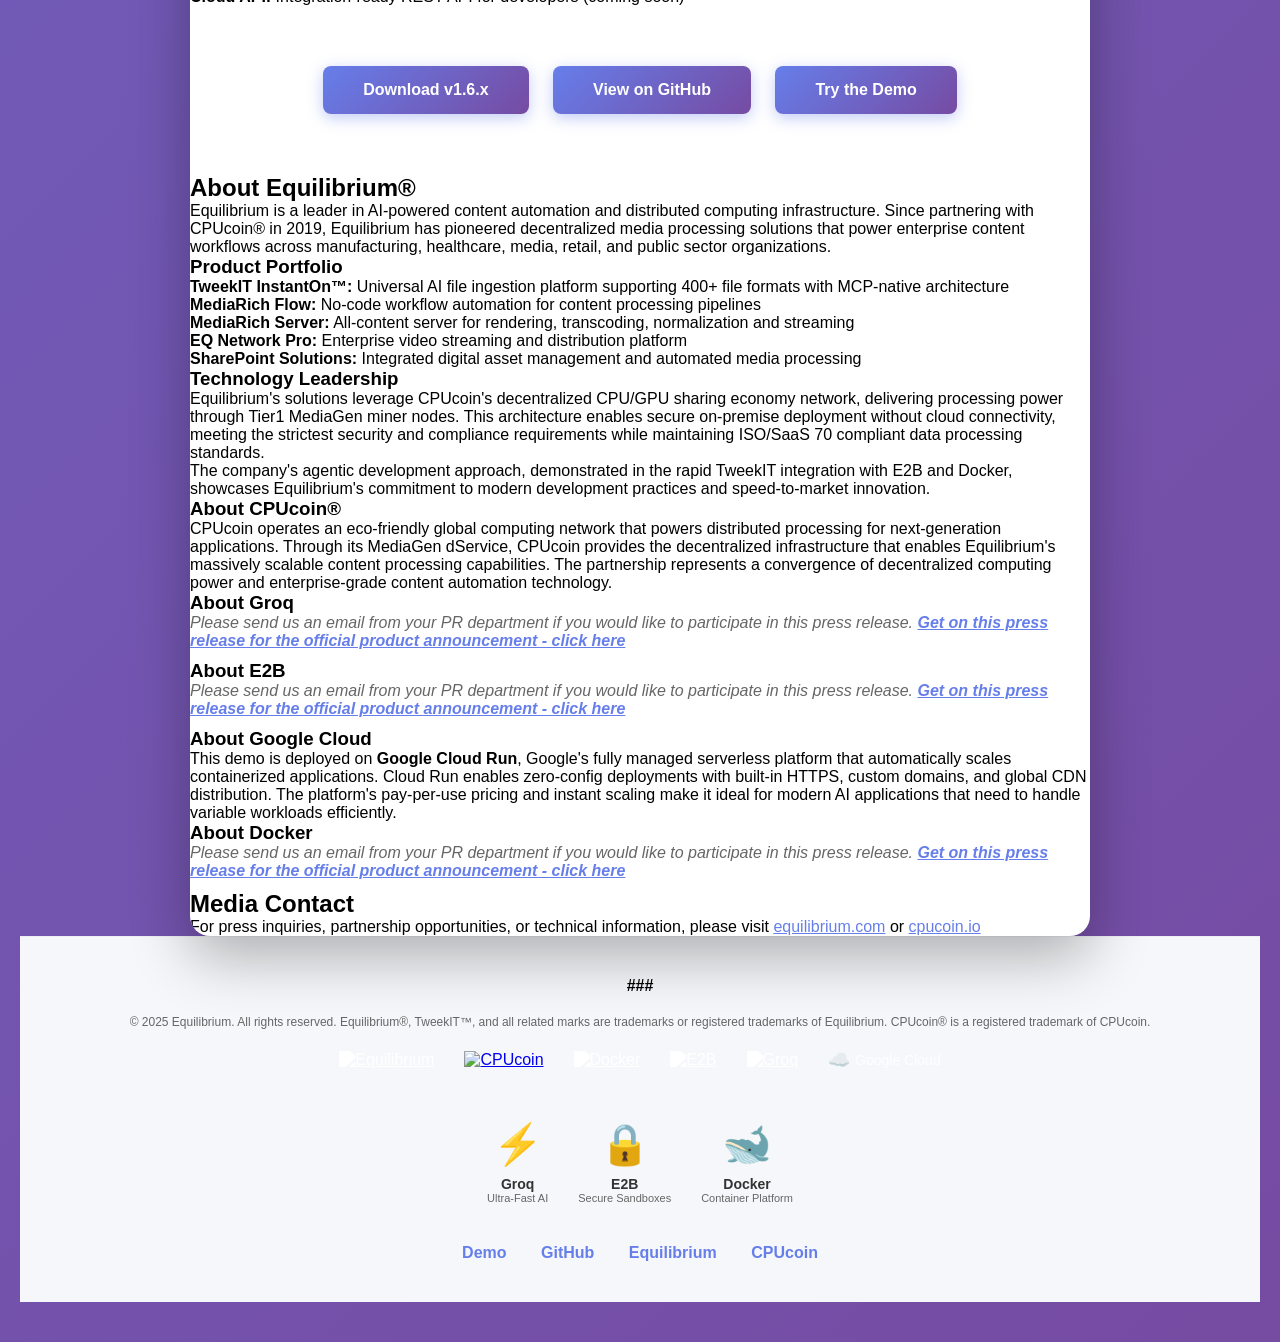
==== commit 0e2f1c27: "Add partner logos to press release footer (Docker, E2B, Groq, Google Cloud)" ====
--- a/demo/static/press-release.html
+++ b/demo/static/press-release.html
@@ -424,7 +424,8 @@
             <p>Equilibrium, a leader in distributed computing and AI infrastructure, today announced the launch of
                 <strong>TweekIT™ 1.6.x</strong>, a groundbreaking universal AI file ingestion platform that eliminates
                 one of the most persistent barriers in AI adoption: incompatible file formats. The Monday release brings
-                InstantOn™ technology to every major AI platform through an unprecedented integration ecosystem.</p>
+                InstantOn™ technology to every major AI platform through an unprecedented integration ecosystem.
+            </p>
 
             <div class="highlight-box" id="problem">
                 <h3>The Problem: AI Ingestion Hell</h3>
@@ -759,10 +760,26 @@
 
         <div class="footer-logos">
             <a href="https://equilibrium.com" target="_blank">
-                <img src="/static/assets/equilibrium_horizontal_whitebg.png" alt="Equilibrium">
+                <img src="/static/assets/eq_logo_mediagen.png" alt="Equilibrium"
+                    style="filter: brightness(0) invert(1);">
             </a>
             <a href="https://cpucoin.io" target="_blank">
-                <img src="/static/assets/cpucoin_complete_logo.png" alt="CPUcoin">
+                <img src="/static/assets/cpucoin-logo-white.png" alt="CPUcoin">
+            </a>
+            <a href="https://www.docker.com" target="_blank">
+                <img src="/static/assets/docker-logo.png" alt="Docker"
+                    style="filter: brightness(0) invert(1); max-height: 40px;">
+            </a>
+            <a href="https://e2b.dev" target="_blank">
+                <img src="/static/assets/e2b-logo-original.png" alt="E2B"
+                    style="filter: brightness(0) invert(1); max-height: 35px;">
+            </a>
+            <a href="https://groq.com" target="_blank">
+                <img src="/static/assets/groq-logo.webp" alt="Groq" style="filter: brightness(0) invert(1);">
+            </a>
+            <a href="https://cloud.google.com/run" target="_blank"
+                style="color: white; font-size: 14px; opacity: 0.9; text-decoration: none; display: flex; align-items: center; gap: 5px;">
+                <span style="font-size: 18px;">☁️</span> Google Cloud
             </a>
         </div>
 
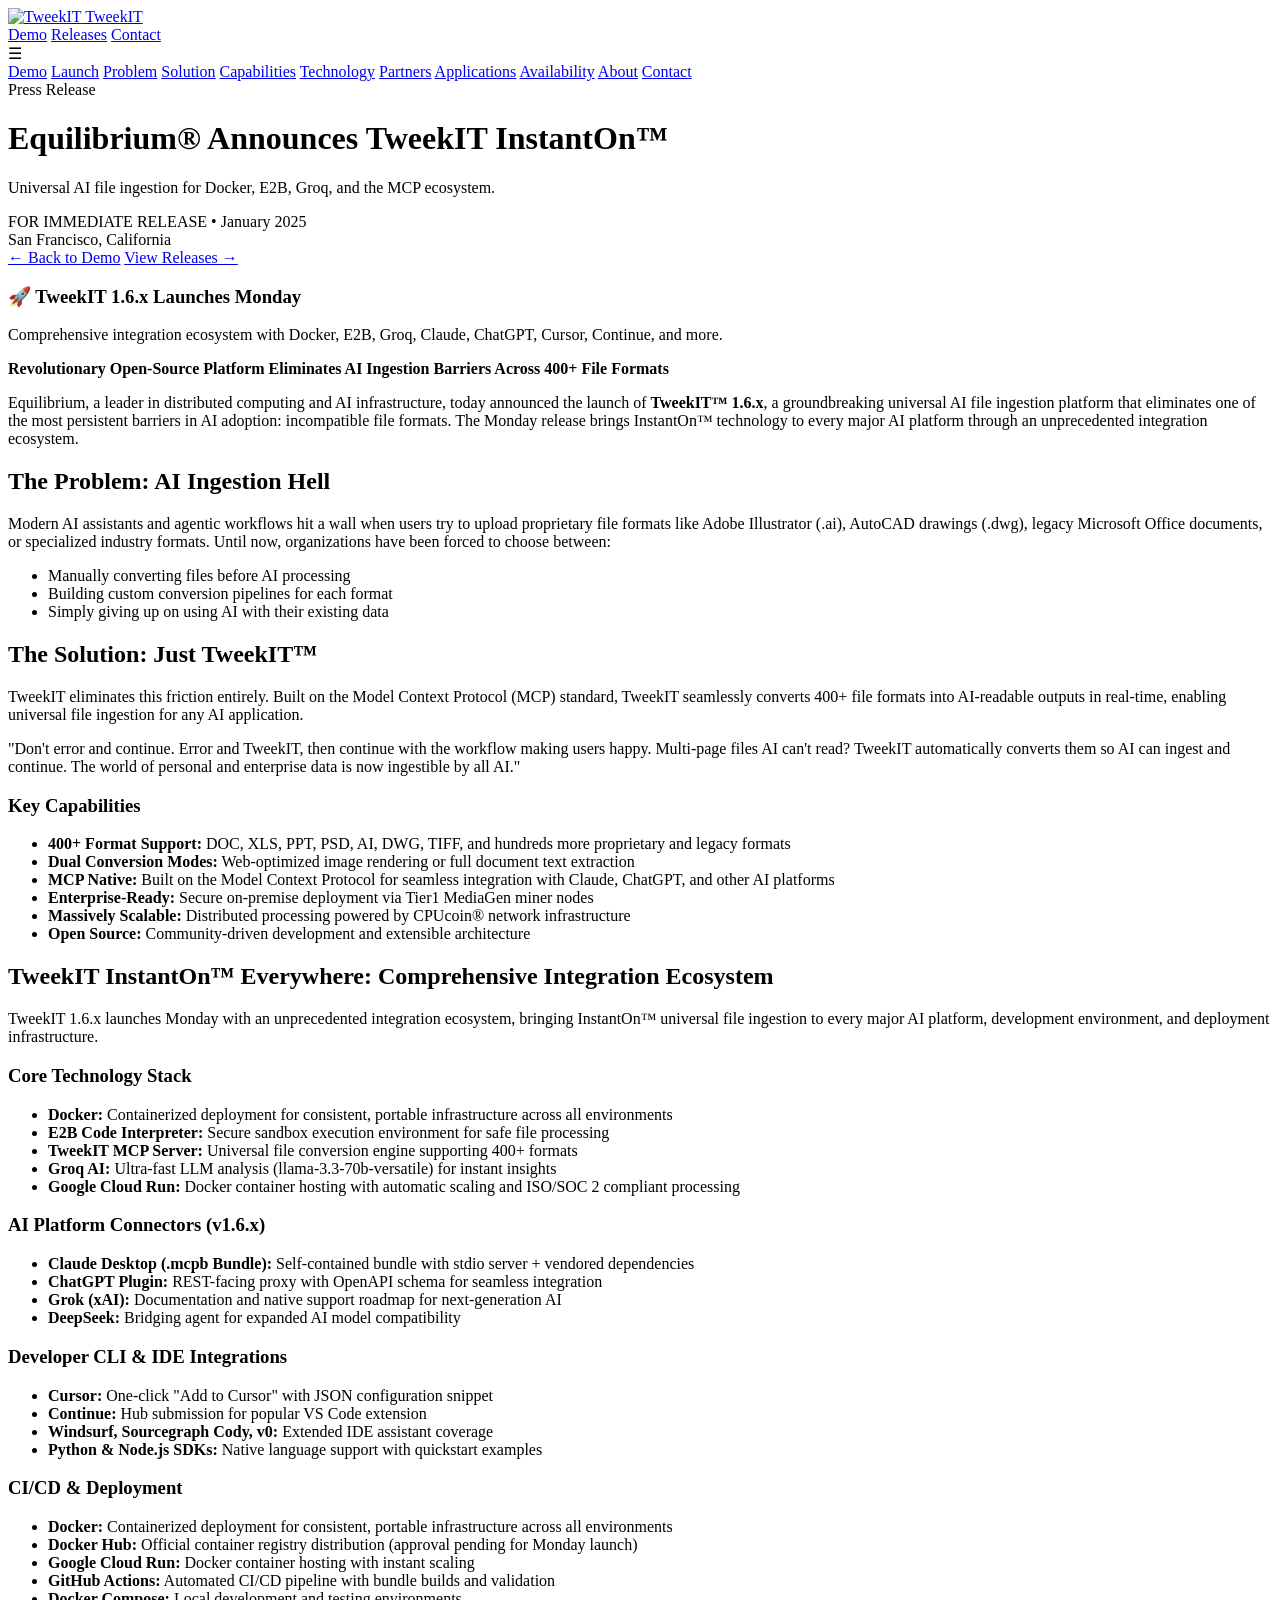
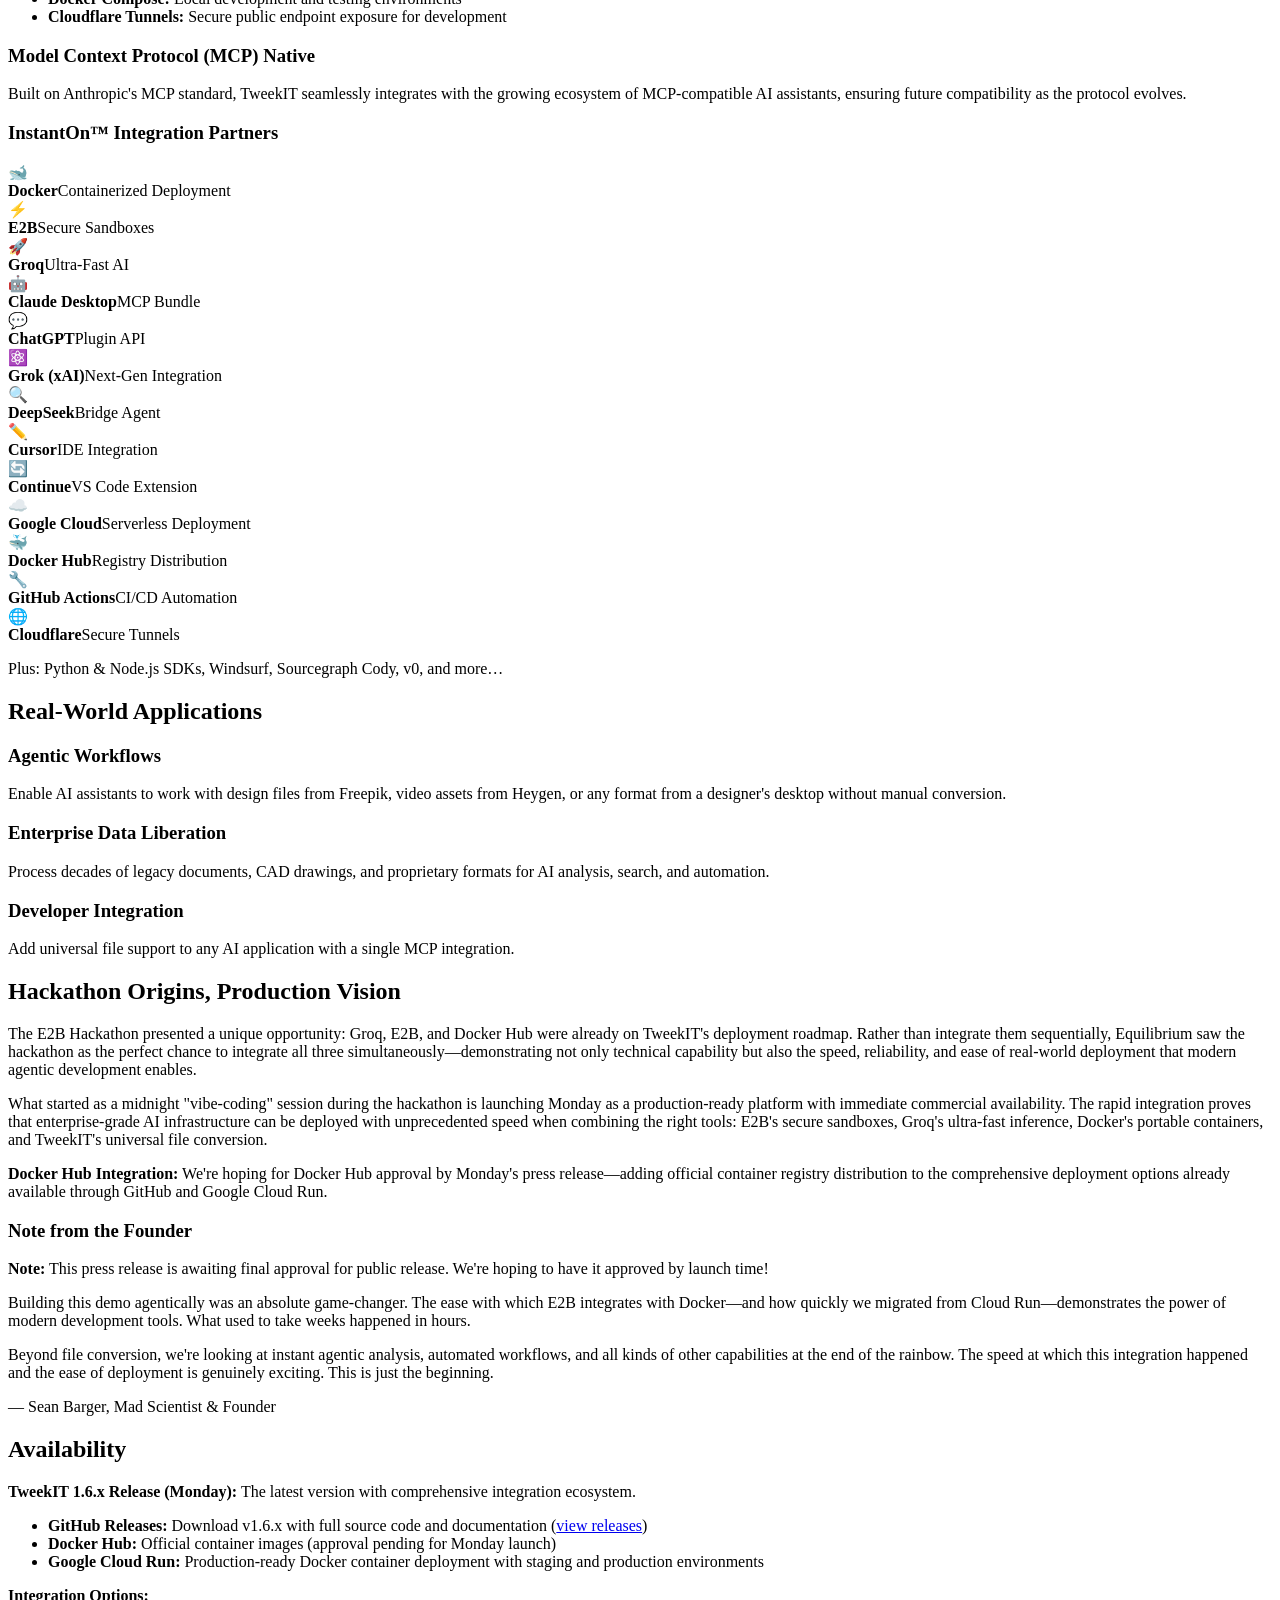
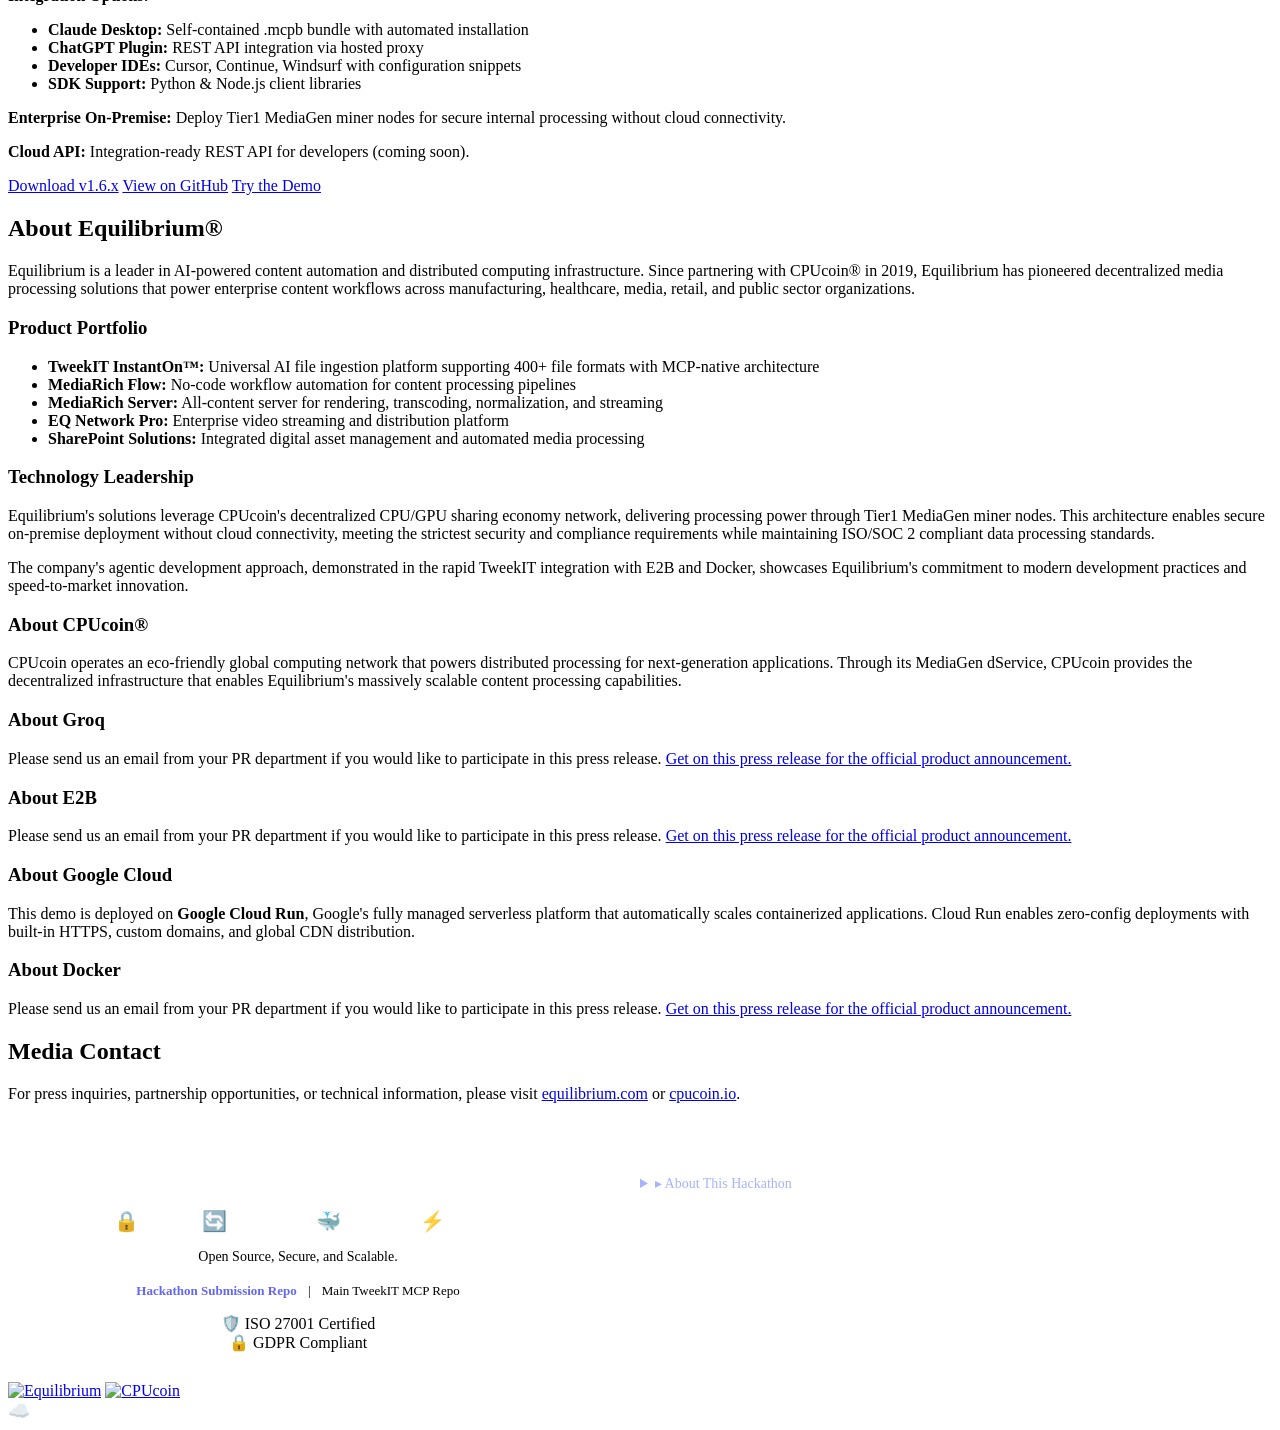
==== commit f8128538: "Updated polish on submission and fully functional technology demo of combined solutions" ====
--- a/demo/static/press-release.html
+++ b/demo/static/press-release.html
@@ -6,846 +6,357 @@
     <meta name="viewport" content="width=device-width, initial-scale=1.0">
     <title>Product Announcement | TweekIT InstantOn™ Universal AI File Ingestion</title>
     <link rel="icon" type="image/png" href="/static/assets/tweekit-icon-square-150.png">
-    <style>
-        * {
-            margin: 0;
-            padding: 0;
-            box-sizing: border-box;
-        }
-
-        html {
-            scroll-behavior: smooth;
-        }
-
-        body {
-            font-family: -apple-system, BlinkMacSystemFont, 'Segoe UI', Roboto, sans-serif;
-            background: linear-gradient(135deg, #667eea 0%, #764ba2 100%);
-            min-height: 100vh;
-            padding: 40px 20px;
-        }
-
-        .container {
-            max-width: 900px;
-            margin: 0 auto;
-            background: white;
-            border-radius: 20px;
-            box-shadow: 0 20px 60px rgba(0, 0, 0, 0.3);
-            overflow: hidden;
-            position: relative;
-        }
-
-        /* Hamburger Menu */
-        .hamburger {
-            position: fixed;
-            top: 20px;
-            right: 20px;
-            z-index: 1000;
-            background: linear-gradient(135deg, #667eea 0%, #764ba2 100%);
-            width: 50px;
-            height: 50px;
-            border-radius: 50%;
-            display: flex;
-            align-items: center;
-            justify-content: center;
-            cursor: pointer;
-            box-shadow: 0 4px 15px rgba(102, 126, 234, 0.4);
-            transition: transform 0.3s, box-shadow 0.3s;
-        }
-
-        .hamburger:hover {
-            transform: scale(1.1);
-            box-shadow: 0 6px 20px rgba(102, 126, 234, 0.6);
-        }
-
-        .hamburger-icon {
-            color: white;
-            font-size: 24px;
-            line-height: 1;
-        }
-
-        .nav-menu {
-            position: fixed;
-            top: 80px;
-            right: 20px;
-            background: white;
-            border-radius: 12px;
-            box-shadow: 0 8px 30px rgba(0, 0, 0, 0.2);
-            padding: 20px;
-            min-width: 250px;
-            z-index: 999;
-            opacity: 0;
-            visibility: hidden;
-            transform: translateY(-20px);
-            transition: opacity 0.3s, visibility 0.3s, transform 0.3s;
-        }
-
-        .nav-menu.active {
-            opacity: 1;
-            visibility: visible;
-            transform: translateY(0);
-        }
-
-        .nav-menu a {
-            display: block;
-            padding: 12px 15px;
-            color: #333;
-            text-decoration: none;
-            border-radius: 6px;
-            transition: background 0.2s;
-            font-weight: 500;
-        }
-
-        .nav-menu a:hover {
-            background: linear-gradient(135deg, #f5f7fa 0%, #e8ecf1 100%);
-            color: #667eea;
-        }
-
-        /* Floating Back Button with Bubble Effect */
-        .floating-back {
-            position: fixed;
-            right: 30px;
-            top: 50%;
-            transform: translateY(-50%);
-            z-index: 998;
-            background: linear-gradient(135deg, #667eea 0%, #764ba2 100%);
-            color: white;
-            padding: 15px 20px;
-            border-radius: 50px;
-            text-decoration: none;
-            font-weight: 600;
-            font-size: 14px;
-            box-shadow: 0 4px 15px rgba(102, 126, 234, 0.4);
-            transition: transform 0.3s, box-shadow 0.3s;
-            animation: bubble 3s infinite ease-in-out;
-        }
-
-        @keyframes bubble {
-
-            0%,
-            100% {
-                transform: translateY(-50%) scale(1);
-            }
-
-            50% {
-                transform: translateY(-50%) scale(1.05);
-            }
-        }
-
-        .floating-back:hover {
-            transform: translateY(-50%) scale(1.1);
-            box-shadow: 0 6px 25px rgba(102, 126, 234, 0.6);
-            animation: none;
-        }
-
-        .header {
-            background: linear-gradient(135deg, #667eea 0%, #764ba2 100%);
-            padding: 60px 40px;
-            color: white;
-            text-align: center;
-        }
-
-        .header-logo {
-            margin-bottom: 20px;
-        }
-
-        .header-logo img {
-            height: 60px;
-            width: auto;
-        }
-
-        .header h1 {
-            font-size: 36px;
-            margin-bottom: 20px;
-            line-height: 1.3;
-        }
-
-        .header .date {
-            font-size: 14px;
-            opacity: 0.9;
-            font-weight: 600;
-        }
-
-        .content {
-            padding: 50px 40px;
-            line-height: 1.8;
-            color: #333;
-        }
-
-        .content h2 {
-            color: #667eea;
-            margin-top: 40px;
-            margin-bottom: 20px;
-            font-size: 28px;
-        }
-
-        .content h3 {
-            color: #667eea;
-            margin-top: 30px;
-            margin-bottom: 15px;
-            font-size: 22px;
-        }
-
-        .content p {
-            margin-bottom: 20px;
-            font-size: 16px;
-        }
-
-        .content ul {
-            margin-bottom: 20px;
-            padding-left: 30px;
-        }
-
-        .content li {
-            margin-bottom: 12px;
-        }
-
-        .highlight-box {
-            background: linear-gradient(135deg, #f5f7fa 0%, #e8ecf1 100%);
-            padding: 30px;
-            border-radius: 12px;
-            margin: 30px 0;
-            border-left: 4px solid #667eea;
-        }
-
-        .quote {
-            font-style: italic;
-            font-size: 18px;
-            color: #555;
-            margin: 30px 0;
-            padding: 20px;
-            border-left: 4px solid #667eea;
-            background: #f8f9ff;
-        }
-
-        .cta-button {
-            display: inline-block;
-            background: linear-gradient(135deg, #667eea 0%, #764ba2 100%);
-            color: white;
-            padding: 15px 40px;
-            border-radius: 8px;
-            text-decoration: none;
-            font-weight: 600;
-            font-size: 16px;
-            margin: 20px 10px;
-            box-shadow: 0 4px 15px rgba(102, 126, 234, 0.4);
-            transition: transform 0.3s, box-shadow 0.3s;
-        }
-
-        .cta-button:hover {
-            transform: translateY(-2px);
-            box-shadow: 0 6px 20px rgba(102, 126, 234, 0.5);
-        }
-
-        .footer {
-            padding: 40px;
-            text-align: center;
-            background: #f5f7fa;
-            border-top: 1px solid #eee;
-        }
-
-        .footer-logos {
-            display: flex;
-            justify-content: center;
-            align-items: center;
-            gap: 30px;
-            margin-top: 20px;
-            flex-wrap: wrap;
-        }
-
-        .footer-logos img {
-            height: 40px;
-            width: auto;
-        }
-
-        .footer-links {
-            margin-top: 20px;
-        }
-
-        .footer-links a {
-            color: #667eea;
-            text-decoration: none;
-            margin: 0 15px;
-            font-weight: 600;
-        }
-
-        .back-link {
-            display: inline-block;
-            margin-bottom: 20px;
-            color: white;
-            text-decoration: none;
-            font-weight: 600;
-        }
-
-        .back-link:hover {
-            text-decoration: underline;
-        }
-
-        /* Mobile Responsive */
-        @media (max-width: 768px) {
-            body {
-                padding: 20px 10px;
-            }
-
-            .container {
-                border-radius: 12px;
-            }
-
-            .header {
-                padding: 40px 20px;
-            }
-
-            .header h1 {
-                font-size: 24px;
-            }
-
-            .content {
-                padding: 30px 20px;
-            }
-
-            .content h2 {
-                font-size: 22px;
-            }
-
-            .content h3 {
-                font-size: 18px;
-            }
-
-            .content p,
-            .content li {
-                font-size: 14px;
-            }
-
-            .highlight-box,
-            .quote {
-                padding: 20px;
-                margin: 20px 0;
-            }
-
-            .cta-button {
-                padding: 12px 30px;
-                font-size: 14px;
-                margin: 10px 5px;
-                display: block;
-                width: 100%;
-                max-width: 300px;
-                margin-left: auto;
-                margin-right: auto;
-            }
-
-            .floating-back {
-                right: 15px;
-                padding: 12px 16px;
-                font-size: 12px;
-            }
-
-            .hamburger {
-                width: 45px;
-                height: 45px;
-                top: 15px;
-                right: 15px;
-            }
-
-            .nav-menu {
-                right: 15px;
-                min-width: 200px;
-                top: 70px;
-            }
-
-            .footer {
-                padding: 30px 20px;
-            }
-
-            .footer-logos {
-                gap: 20px;
-            }
-
-            .footer-logos img {
-                height: 30px;
-            }
-        }
-
-        @media (max-width: 480px) {
-            .header h1 {
-                font-size: 20px;
-            }
-
-            .floating-back {
-                right: 10px;
-                padding: 10px 14px;
-                font-size: 11px;
-            }
-        }
-    </style>
+    <link rel="preconnect" href="https://fonts.googleapis.com">
+    <link rel="preconnect" href="https://fonts.gstatic.com" crossorigin>
+    <link href="https://fonts.googleapis.com/css2?family=Inter:wght@300;400;500;600;700&family=Outfit:wght@400;500;600;700&display=swap" rel="stylesheet">
+    <link rel="stylesheet" href="/static/styles/main.css">
 </head>
 
 <body>
-    <!-- Hamburger Menu -->
-    <div class="hamburger" onclick="toggleMenu()">
-        <span class="hamburger-icon">☰</span>
+    <nav class="navbar">
+        <a href="/" class="logo-container">
+            <img src="/static/assets/tweekit-icon-square-150.png" alt="TweekIT" id="navLogo">
+            TweekIT
+        </a>
+        <div class="nav-links">
+            <a href="/" class="nav-link">Demo</a>
+            <a href="https://github.com/equilibrium-team/tweekit-mcp/releases" target="_blank" class="nav-link">Releases</a>
+            <a href="mailto:marketing@equilibrium.com" class="nav-btn">Contact</a>
+        </div>
+        <div class="hamburger" onclick="toggleMenu()">
+            <span class="hamburger-icon">☰</span>
+        </div>
+    </nav>
+
+    <div class="nav-menu-mobile" id="navMenu">
+        <a href="/" onclick="closeMenu()">Demo</a>
+        <a href="#announcement" onclick="closeMenu()">Launch</a>
+        <a href="#problem" onclick="closeMenu()">Problem</a>
+        <a href="#solution" onclick="closeMenu()">Solution</a>
+        <a href="#capabilities" onclick="closeMenu()">Capabilities</a>
+        <a href="#technology" onclick="closeMenu()">Technology</a>
+        <a href="#partners" onclick="closeMenu()">Partners</a>
+        <a href="#applications" onclick="closeMenu()">Applications</a>
+        <a href="#availability" onclick="closeMenu()">Availability</a>
+        <a href="#about" onclick="closeMenu()">About</a>
+        <a href="#contact" onclick="closeMenu()">Contact</a>
     </div>
 
-    <!-- Navigation Menu -->
-    <nav class="nav-menu" id="navMenu">
-        <a href="#top" onclick="closeMenu()">🏠 Top</a>
-        <a href="#problem" onclick="closeMenu()">❌ The Problem</a>
-        <a href="#solution" onclick="closeMenu()">✨ The Solution</a>
-        <a href="#capabilities" onclick="closeMenu()">⚡ Key Capabilities</a>
-        <a href="#technology" onclick="closeMenu()">🔧 Integration Ecosystem</a>
-        <a href="#applications" onclick="closeMenu()">💼 Applications</a>
-        <a href="#availability" onclick="closeMenu()">📦 Availability</a>
-        <a href="#about" onclick="closeMenu()">ℹ️ About Equilibrium</a>
-        <a href="#contact" onclick="closeMenu()">📧 Contact</a>
-    </nav>
-
-    <!-- Floating Back to Demo Button -->
-    <a href="/" class="floating-back">← Demo</a>
-
-    <div class="container" id="top">
-        <div class="header">
-            <a href="/" class="back-link">← Back to Demo</a>
-            <div class="header-logo">
-                <img src="/static/assets/logo-white-logo-full-dark-bkg.png" alt="TweekIT">
+    <div class="main-container press-wrapper">
+        <div class="hero-section press-hero">
+            <span class="hero-badge">Press Release</span>
+            <h1 class="hero-title">Equilibrium® Announces TweekIT InstantOn™</h1>
+            <p class="hero-subtitle">Universal AI file ingestion for Docker, E2B, Groq, and the MCP ecosystem.</p>
+            <div class="press-meta">FOR IMMEDIATE RELEASE • January 2025</div>
+            <div class="press-meta">San Francisco, California</div>
+            <div class="press-hero-links">
+                <a class="hero-link" href="/">← Back to Demo</a>
+                <a class="hero-link" href="https://github.com/equilibrium-team/tweekit-mcp/releases" target="_blank">View Releases →</a>
             </div>
-            <h1>Equilibrium® Announces TweekIT InstantOn Enable Your Agentic Workflows</h1>
-            <p class="date">FOR IMMEDIATE RELEASE | January 2025</p>
-        </div>
-
-        <div class="content">
-            <div class="highlight-box"
-                style="background: linear-gradient(135deg, #667eea 0%, #764ba2 100%); color: white; border: none; text-align: center;">
-                <h3 style="color: white; font-size: 20px; margin-bottom: 15px;">🚀 TweekIT 1.6.x Launches Monday</h3>
-                <p style="color: white; font-size: 16px; margin-bottom: 0;">Comprehensive integration ecosystem with
-                    Docker, E2B, Groq, Claude, ChatGPT, Cursor, Continue, and more</p>
-            </div>
-
-            <p><strong>Revolutionary Open-Source Platform Eliminates AI Ingestion Barriers Across 400+ File
-                    Formats</strong></p>
-
-            <p>Equilibrium, a leader in distributed computing and AI infrastructure, today announced the launch of
-                <strong>TweekIT™ 1.6.x</strong>, a groundbreaking universal AI file ingestion platform that eliminates
-                one of the most persistent barriers in AI adoption: incompatible file formats. The Monday release brings
-                InstantOn™ technology to every major AI platform through an unprecedented integration ecosystem.
-            </p>
-
-            <div class="highlight-box" id="problem">
-                <h3>The Problem: AI Ingestion Hell</h3>
-                <p>Modern AI assistants and agentic workflows hit a wall when users try to upload proprietary file
-                    formats like Adobe Illustrator (.ai), AutoCAD drawings (.dwg), legacy Microsoft Office documents, or
-                    specialized industry formats. Until now, organizations have been forced to choose between:</p>
-                <ul>
-                    <li>Manually converting files before AI processing</li>
-                    <li>Building custom conversion pipelines for each format</li>
-                    <li>Simply giving up on using AI with their existing data</li>
-                </ul>
-            </div>
-
-            <h2 id="solution">The Solution: Just TweekIT™</h2>
-
-            <p>TweekIT eliminates this friction entirely. Built on the Model Context Protocol (MCP) standard, TweekIT
-                seamlessly converts 400+ file formats into AI-readable formats in real-time, enabling true universal
-                file ingestion for any AI application.</p>
-
-            <div class="quote">
-                "Don't error and continue. Error and TweekIT, then continue with the workflow making users happy.
-                Multi-page files AI can't read? TweekIT automatically converts them so AI can ingest and continue. The
-                world of personal and enterprise data is now ingestible by all AI."
-            </div>
-
-            <h3 id="capabilities">Key Capabilities</h3>
-            <ul>
-                <li><strong>400+ Format Support:</strong> DOC, XLS, PPT, PSD, AI, DWG, TIFF, and hundreds more
-                    proprietary and legacy formats</li>
-                <li><strong>Dual Conversion Modes:</strong> Web-optimized image rendering or full document text
-                    extraction</li>
-                <li><strong>MCP Native:</strong> Built on the Model Context Protocol for seamless integration with
-                    Claude, ChatGPT, and other AI platforms</li>
-                <li><strong>Enterprise-Ready:</strong> Secure on-premise deployment via Tier1 MediaGen miner nodes</li>
-                <li><strong>Massively Scalable:</strong> Distributed processing powered by CPUcoin® network
-                    infrastructure</li>
-                <li><strong>Open Source:</strong> Community-driven development and extensible architecture</li>
-            </ul>
-
-            <h2 id="technology">TweekIT InstantOn™ Everywhere: Comprehensive Integration Ecosystem</h2>
-
-            <p>TweekIT 1.6.x launches Monday with an unprecedented integration ecosystem, bringing InstantOn™ universal
-                file ingestion to every major AI platform, development environment, and deployment infrastructure.</p>
-
-            <h3>Core Technology Stack</h3>
-            <ul>
-                <li><strong>Docker:</strong> Containerized deployment for consistent, portable infrastructure across all
-                    environments</li>
-                <li><strong>E2B Code Interpreter:</strong> Secure sandbox execution environment for safe file processing
-                </li>
-                <li><strong>TweekIT MCP Server:</strong> Universal file conversion engine supporting 400+ formats</li>
-                <li><strong>Groq AI:</strong> Ultra-fast LLM analysis (llama-3.3-70b-versatile) for instant insights
-                </li>
-                <li><strong>Google Cloud Run:</strong> Docker container hosting with automatic scaling and ISO/SaaS 70
-                    compliance</li>
-            </ul>
-
-            <h3>AI Platform Connectors (v1.6.x)</h3>
-            <ul>
-                <li><strong>Claude Desktop (.mcpb Bundle):</strong> Self-contained bundle with stdio server + vendored
-                    dependencies</li>
-                <li><strong>ChatGPT Plugin:</strong> REST-facing proxy with OpenAPI schema for seamless integration</li>
-                <li><strong>Grok (xAI):</strong> Documentation and native support roadmap for next-generation AI</li>
-                <li><strong>DeepSeek:</strong> Bridging agent for expanded AI model compatibility</li>
-            </ul>
-
-            <h3>Developer CLI & IDE Integrations</h3>
-            <ul>
-                <li><strong>Cursor:</strong> One-click "Add to Cursor" with JSON configuration snippet</li>
-                <li><strong>Continue:</strong> Hub submission for popular VS Code extension</li>
-                <li><strong>Windsurf, Sourcegraph Cody, v0:</strong> Extended IDE assistant coverage</li>
-                <li><strong>Python & Node.js SDKs:</strong> Native language support with quickstart examples</li>
-            </ul>
-
-            <h3>CI/CD & Deployment</h3>
-            <ul>
-                <li><strong>Docker:</strong> Containerized deployment for consistent, portable infrastructure across all
-                    environments</li>
-                <li><strong>Docker Hub:</strong> Official container registry distribution (approval pending for Monday
-                    launch)</li>
-                <li><strong>Google Cloud Run:</strong> Docker container hosting with ISO/SaaS 70 compliant processing
-                </li>
-                <li><strong>GitHub Actions:</strong> Automated CI/CD pipeline with bundle builds and validation</li>
-                <li><strong>Docker Compose:</strong> Local development and testing environments</li>
-                <li><strong>Cloudflare Tunnels:</strong> Secure public endpoint exposure for development</li>
-            </ul>
-
-            <h3>Model Context Protocol (MCP) Native</h3>
-            <p>Built on Anthropic's MCP standard, TweekIT seamlessly integrates with the growing ecosystem of
-                MCP-compatible AI assistants, ensuring future compatibility as the protocol evolves.</p>
-
-            <div class="highlight-box" style="background: linear-gradient(135deg, #f8f9ff 0%, #e8ecf8 100%);">
-                <h3 style="text-align: center; margin-bottom: 30px;">InstantOn™ Integration Partners</h3>
-                <p style="text-align: center; color: #555; margin-bottom: 30px;">TweekIT 1.6.x launches Monday with
-                    native support for:</p>
-
-                <div
-                    style="display: grid; grid-template-columns: repeat(auto-fit, minmax(200px, 1fr)); gap: 30px; margin-top: 30px;">
-                    <div style="text-align: center; padding: 20px;">
-                        <div style="font-size: 40px; margin-bottom: 10px;">🐋</div>
-                        <strong>Docker</strong>
-                        <p style="font-size: 13px; color: #666; margin-top: 5px;">Containerized Deployment</p>
-                    </div>
-                    <div style="text-align: center; padding: 20px;">
-                        <div style="font-size: 40px; margin-bottom: 10px;">⚡</div>
-                        <strong>E2B</strong>
-                        <p style="font-size: 13px; color: #666; margin-top: 5px;">Secure Sandboxes</p>
-                    </div>
-                    <div style="text-align: center; padding: 20px;">
-                        <div style="font-size: 40px; margin-bottom: 10px;">🚀</div>
-                        <strong>Groq</strong>
-                        <p style="font-size: 13px; color: #666; margin-top: 5px;">Ultra-Fast AI</p>
-                    </div>
-                    <div style="text-align: center; padding: 20px;">
-                        <div style="font-size: 40px; margin-bottom: 10px;">🤖</div>
-                        <strong>Claude Desktop</strong>
-                        <p style="font-size: 13px; color: #666; margin-top: 5px;">MCP Bundle</p>
-                    </div>
-                    <div style="text-align: center; padding: 20px;">
-                        <div style="font-size: 40px; margin-bottom: 10px;">💬</div>
-                        <strong>ChatGPT</strong>
-                        <p style="font-size: 13px; color: #666; margin-top: 5px;">Plugin API</p>
-                    </div>
-                    <div style="text-align: center; padding: 20px;">
-                        <div style="font-size: 40px; margin-bottom: 10px;">⚛️</div>
-                        <strong>Grok (xAI)</strong>
-                        <p style="font-size: 13px; color: #666; margin-top: 5px;">Next-Gen Integration</p>
-                    </div>
-                    <div style="text-align: center; padding: 20px;">
-                        <div style="font-size: 40px; margin-bottom: 10px;">🔍</div>
-                        <strong>DeepSeek</strong>
-                        <p style="font-size: 13px; color: #666; margin-top: 5px;">Bridge Agent</p>
-                    </div>
-                    <div style="text-align: center; padding: 20px;">
-                        <div style="font-size: 40px; margin-bottom: 10px;">✏️</div>
-                        <strong>Cursor</strong>
-                        <p style="font-size: 13px; color: #666; margin-top: 5px;">IDE Integration</p>
-                    </div>
-                    <div style="text-align: center; padding: 20px;">
-                        <div style="font-size: 40px; margin-bottom: 10px;">🔄</div>
-                        <strong>Continue</strong>
-                        <p style="font-size: 13px; color: #666; margin-top: 5px;">VS Code Extension</p>
-                    </div>
-                    <div style="text-align: center; padding: 20px;">
-                        <div style="font-size: 40px; margin-bottom: 10px;">☁️</div>
-                        <strong>Google Cloud</strong>
-                        <p style="font-size: 13px; color: #666; margin-top: 5px;">Serverless Deployment</p>
-                    </div>
-                    <div style="font-size: 40px; margin-bottom: 10px;">☁️</div>
-                    <strong>Cloud Run</strong>
-                    <p style="font-size: 13px; color: #666; margin-top: 5px;">Docker Deployment</p>
+        </div>
+
+        <div class="app-card press-card">
+            <article class="press-content" id="announcement">
+                <div class="press-highlight primary">
+                    <h3>🚀 TweekIT 1.6.x Launches Monday</h3>
+                    <p>Comprehensive integration ecosystem with Docker, E2B, Groq, Claude, ChatGPT, Cursor, Continue, and more.</p>
                 </div>
-                <div style="text-align: center; padding: 20px;">
-                    <div style="font-size: 40px; margin-bottom: 10px;">🔧</div>
-                    <strong>GitHub Actions</strong>
-                    <p style="font-size: 13px; color: #666; margin-top: 5px;">CI/CD Automation</p>
+                <p><strong>Revolutionary Open-Source Platform Eliminates AI Ingestion Barriers Across 400+ File Formats</strong></p>
+                <p>Equilibrium, a leader in distributed computing and AI infrastructure, today announced the launch of <strong>TweekIT™ 1.6.x</strong>, a groundbreaking universal AI file ingestion platform that eliminates one of the most persistent barriers in AI adoption: incompatible file formats. The Monday release brings InstantOn™ technology to every major AI platform through an unprecedented integration ecosystem.</p>
+
+                <section class="press-section" id="problem">
+                    <h2>The Problem: AI Ingestion Hell</h2>
+                    <p>Modern AI assistants and agentic workflows hit a wall when users try to upload proprietary file formats like Adobe Illustrator (.ai), AutoCAD drawings (.dwg), legacy Microsoft Office documents, or specialized industry formats. Until now, organizations have been forced to choose between:</p>
+                    <ul>
+                        <li>Manually converting files before AI processing</li>
+                        <li>Building custom conversion pipelines for each format</li>
+                        <li>Simply giving up on using AI with their existing data</li>
+                    </ul>
+                </section>
+
+                <section class="press-section" id="solution">
+                    <h2>The Solution: Just TweekIT™</h2>
+                    <p>TweekIT eliminates this friction entirely. Built on the Model Context Protocol (MCP) standard, TweekIT seamlessly converts 400+ file formats into AI-readable outputs in real-time, enabling universal file ingestion for any AI application.</p>
+                    <div class="quote">"Don't error and continue. Error and TweekIT, then continue with the workflow making users happy. Multi-page files AI can't read? TweekIT automatically converts them so AI can ingest and continue. The world of personal and enterprise data is now ingestible by all AI."</div>
+                </section>
+
+                <section class="press-section" id="capabilities">
+                    <h3>Key Capabilities</h3>
+                    <ul>
+                        <li><strong>400+ Format Support:</strong> DOC, XLS, PPT, PSD, AI, DWG, TIFF, and hundreds more proprietary and legacy formats</li>
+                        <li><strong>Dual Conversion Modes:</strong> Web-optimized image rendering or full document text extraction</li>
+                        <li><strong>MCP Native:</strong> Built on the Model Context Protocol for seamless integration with Claude, ChatGPT, and other AI platforms</li>
+                        <li><strong>Enterprise-Ready:</strong> Secure on-premise deployment via Tier1 MediaGen miner nodes</li>
+                        <li><strong>Massively Scalable:</strong> Distributed processing powered by CPUcoin® network infrastructure</li>
+                        <li><strong>Open Source:</strong> Community-driven development and extensible architecture</li>
+                    </ul>
+                </section>
+
+                <section class="press-section" id="technology">
+                    <h2>TweekIT InstantOn™ Everywhere: Comprehensive Integration Ecosystem</h2>
+                    <p>TweekIT 1.6.x launches Monday with an unprecedented integration ecosystem, bringing InstantOn™ universal file ingestion to every major AI platform, development environment, and deployment infrastructure.</p>
+                    <h3>Core Technology Stack</h3>
+                    <ul>
+                        <li><strong>Docker:</strong> Containerized deployment for consistent, portable infrastructure across all environments</li>
+                        <li><strong>E2B Code Interpreter:</strong> Secure sandbox execution environment for safe file processing</li>
+                        <li><strong>TweekIT MCP Server:</strong> Universal file conversion engine supporting 400+ formats</li>
+                        <li><strong>Groq AI:</strong> Ultra-fast LLM analysis (llama-3.3-70b-versatile) for instant insights</li>
+                        <li><strong>Google Cloud Run:</strong> Docker container hosting with automatic scaling and ISO/SOC 2 compliant processing</li>
+                    </ul>
+                    <h3>AI Platform Connectors (v1.6.x)</h3>
+                    <ul>
+                        <li><strong>Claude Desktop (.mcpb Bundle):</strong> Self-contained bundle with stdio server + vendored dependencies</li>
+                        <li><strong>ChatGPT Plugin:</strong> REST-facing proxy with OpenAPI schema for seamless integration</li>
+                        <li><strong>Grok (xAI):</strong> Documentation and native support roadmap for next-generation AI</li>
+                        <li><strong>DeepSeek:</strong> Bridging agent for expanded AI model compatibility</li>
+                    </ul>
+                    <h3>Developer CLI &amp; IDE Integrations</h3>
+                    <ul>
+                        <li><strong>Cursor:</strong> One-click "Add to Cursor" with JSON configuration snippet</li>
+                        <li><strong>Continue:</strong> Hub submission for popular VS Code extension</li>
+                        <li><strong>Windsurf, Sourcegraph Cody, v0:</strong> Extended IDE assistant coverage</li>
+                        <li><strong>Python &amp; Node.js SDKs:</strong> Native language support with quickstart examples</li>
+                    </ul>
+                    <h3>CI/CD & Deployment</h3>
+                    <ul>
+                        <li><strong>Docker:</strong> Containerized deployment for consistent, portable infrastructure across all environments</li>
+                        <li><strong>Docker Hub:</strong> Official container registry distribution (approval pending for Monday launch)</li>
+                        <li><strong>Google Cloud Run:</strong> Docker container hosting with instant scaling</li>
+                        <li><strong>GitHub Actions:</strong> Automated CI/CD pipeline with bundle builds and validation</li>
+                        <li><strong>Docker Compose:</strong> Local development and testing environments</li>
+                        <li><strong>Cloudflare Tunnels:</strong> Secure public endpoint exposure for development</li>
+                    </ul>
+                    <h3>Model Context Protocol (MCP) Native</h3>
+                    <p>Built on Anthropic's MCP standard, TweekIT seamlessly integrates with the growing ecosystem of MCP-compatible AI assistants, ensuring future compatibility as the protocol evolves.</p>
+                </section>
+
+                <section class="press-section" id="partners">
+                    <h3>InstantOn™ Integration Partners</h3>
+                    <div class="press-grid">
+                        <div class="press-grid-item"><div class="press-grid-icon">🐋</div><strong>Docker</strong><span>Containerized Deployment</span></div>
+                        <div class="press-grid-item"><div class="press-grid-icon">⚡</div><strong>E2B</strong><span>Secure Sandboxes</span></div>
+                        <div class="press-grid-item"><div class="press-grid-icon">🚀</div><strong>Groq</strong><span>Ultra-Fast AI</span></div>
+                        <div class="press-grid-item"><div class="press-grid-icon">🤖</div><strong>Claude Desktop</strong><span>MCP Bundle</span></div>
+                        <div class="press-grid-item"><div class="press-grid-icon">💬</div><strong>ChatGPT</strong><span>Plugin API</span></div>
+                        <div class="press-grid-item"><div class="press-grid-icon">⚛️</div><strong>Grok (xAI)</strong><span>Next-Gen Integration</span></div>
+                        <div class="press-grid-item"><div class="press-grid-icon">🔍</div><strong>DeepSeek</strong><span>Bridge Agent</span></div>
+                        <div class="press-grid-item"><div class="press-grid-icon">✏️</div><strong>Cursor</strong><span>IDE Integration</span></div>
+                        <div class="press-grid-item"><div class="press-grid-icon">🔄</div><strong>Continue</strong><span>VS Code Extension</span></div>
+                        <div class="press-grid-item"><div class="press-grid-icon">☁️</div><strong>Google Cloud</strong><span>Serverless Deployment</span></div>
+                        <div class="press-grid-item"><div class="press-grid-icon">🐳</div><strong>Docker Hub</strong><span>Registry Distribution</span></div>
+                        <div class="press-grid-item"><div class="press-grid-icon">🔧</div><strong>GitHub Actions</strong><span>CI/CD Automation</span></div>
+                        <div class="press-grid-item"><div class="press-grid-icon">🌐</div><strong>Cloudflare</strong><span>Secure Tunnels</span></div>
+                    </div>
+                    <p class="press-note">Plus: Python &amp; Node.js SDKs, Windsurf, Sourcegraph Cody, v0, and more…</p>
+                </section>
+
+                <section class="press-section" id="applications">
+                    <h2>Real-World Applications</h2>
+                    <div class="press-highlight">
+                        <h3>Agentic Workflows</h3>
+                        <p>Enable AI assistants to work with design files from Freepik, video assets from Heygen, or any format from a designer's desktop without manual conversion.</p>
+                    </div>
+                    <div class="press-highlight">
+                        <h3>Enterprise Data Liberation</h3>
+                        <p>Process decades of legacy documents, CAD drawings, and proprietary formats for AI analysis, search, and automation.</p>
+                    </div>
+                    <div class="press-highlight">
+                        <h3>Developer Integration</h3>
+                        <p>Add universal file support to any AI application with a single MCP integration.</p>
+                    </div>
+                </section>
+
+                <section class="press-section" id="vision">
+                    <h2>Hackathon Origins, Production Vision</h2>
+                    <p>The E2B Hackathon presented a unique opportunity: Groq, E2B, and Docker Hub were already on TweekIT's deployment roadmap. Rather than integrate them sequentially, Equilibrium saw the hackathon as the perfect chance to integrate all three simultaneously—demonstrating not only technical capability but also the speed, reliability, and ease of real-world deployment that modern agentic development enables.</p>
+                    <p>What started as a midnight "vibe-coding" session during the hackathon is launching Monday as a production-ready platform with immediate commercial availability. The rapid integration proves that enterprise-grade AI infrastructure can be deployed with unprecedented speed when combining the right tools: E2B's secure sandboxes, Groq's ultra-fast inference, Docker's portable containers, and TweekIT's universal file conversion.</p>
+                    <p><strong>Docker Hub Integration:</strong> We're hoping for Docker Hub approval by Monday's press release—adding official container registry distribution to the comprehensive deployment options already available through GitHub and Google Cloud Run.</p>
+                </section>
+
+                <section class="press-section" id="note">
+                    <div class="press-highlight warning">
+                        <h3>Note from the Founder</h3>
+                        <p class="press-note"><strong>Note:</strong> This press release is awaiting final approval for public release. We're hoping to have it approved by launch time!</p>
+                        <p>Building this demo agentically was an absolute game-changer. The ease with which E2B integrates with Docker—and how quickly we migrated from Cloud Run—demonstrates the power of modern development tools. What used to take weeks happened in hours.</p>
+                        <p>Beyond file conversion, we're looking at instant agentic analysis, automated workflows, and all kinds of other capabilities at the end of the rainbow. The speed at which this integration happened and the ease of deployment is genuinely exciting. This is just the beginning.</p>
+                        <p class="press-note">— Sean Barger, Mad Scientist &amp; Founder</p>
+                    </div>
+                </section>
+
+                <section class="press-section" id="availability">
+                    <h2>Availability</h2>
+                    <p><strong>TweekIT 1.6.x Release (Monday):</strong> The latest version with comprehensive integration ecosystem.</p>
+                    <ul>
+                        <li><strong>GitHub Releases:</strong> Download v1.6.x with full source code and documentation (<a href="https://github.com/equilibrium-team/tweekit-mcp/releases" target="_blank" class="hero-link">view releases</a>)</li>
+                        <li><strong>Docker Hub:</strong> Official container images (approval pending for Monday launch)</li>
+                        <li><strong>Google Cloud Run:</strong> Production-ready Docker container deployment with staging and production environments</li>
+                    </ul>
+                    <p><strong>Integration Options:</strong></p>
+                    <ul>
+                        <li><strong>Claude Desktop:</strong> Self-contained .mcpb bundle with automated installation</li>
+                        <li><strong>ChatGPT Plugin:</strong> REST API integration via hosted proxy</li>
+                        <li><strong>Developer IDEs:</strong> Cursor, Continue, Windsurf with configuration snippets</li>
+                        <li><strong>SDK Support:</strong> Python &amp; Node.js client libraries</li>
+                    </ul>
+                    <p><strong>Enterprise On-Premise:</strong> Deploy Tier1 MediaGen miner nodes for secure internal processing without cloud connectivity.</p>
+                    <p><strong>Cloud API:</strong> Integration-ready REST API for developers (coming soon).</p>
+                    <div class="press-cta-buttons">
+                        <a href="https://github.com/equilibrium-team/tweekit-mcp/releases" target="_blank" class="press-cta-button">Download v1.6.x</a>
+                        <a href="https://github.com/equilibrium-team/tweekit-mcp" target="_blank" class="press-cta-button">View on GitHub</a>
+                        <a href="/" class="press-cta-button">Try the Demo</a>
+                    </div>
+                </section>
+
+                <section class="press-section" id="about">
+                    <h2>About Equilibrium®</h2>
+                    <p>Equilibrium is a leader in AI-powered content automation and distributed computing infrastructure. Since partnering with CPUcoin® in 2019, Equilibrium has pioneered decentralized media processing solutions that power enterprise content workflows across manufacturing, healthcare, media, retail, and public sector organizations.</p>
+                    <h3>Product Portfolio</h3>
+                    <ul>
+                        <li><strong>TweekIT InstantOn™:</strong> Universal AI file ingestion platform supporting 400+ file formats with MCP-native architecture</li>
+                        <li><strong>MediaRich Flow:</strong> No-code workflow automation for content processing pipelines</li>
+                        <li><strong>MediaRich Server:</strong> All-content server for rendering, transcoding, normalization, and streaming</li>
+                        <li><strong>EQ Network Pro:</strong> Enterprise video streaming and distribution platform</li>
+                        <li><strong>SharePoint Solutions:</strong> Integrated digital asset management and automated media processing</li>
+                    </ul>
+                    <h3>Technology Leadership</h3>
+                    <p>Equilibrium's solutions leverage CPUcoin's decentralized CPU/GPU sharing economy network, delivering processing power through Tier1 MediaGen miner nodes. This architecture enables secure on-premise deployment without cloud connectivity, meeting the strictest security and compliance requirements while maintaining ISO/SOC 2 compliant data processing standards.</p>
+                    <p>The company's agentic development approach, demonstrated in the rapid TweekIT integration with E2B and Docker, showcases Equilibrium's commitment to modern development practices and speed-to-market innovation.</p>
+                    <h3>About CPUcoin®</h3>
+                    <p>CPUcoin operates an eco-friendly global computing network that powers distributed processing for next-generation applications. Through its MediaGen dService, CPUcoin provides the decentralized infrastructure that enables Equilibrium's massively scalable content processing capabilities.</p>
+                    <h3>About Groq</h3>
+                    <p class="press-note">Please send us an email from your PR department if you would like to participate in this press release. <a href="mailto:marketing@equilibrium.com?subject=Press%20release%20participation%2C%20yes%20we%20want%20in!&body=We%20would%20love%20to%20participate%20in%20this%20launch.%20Contact%20us%20here%3A%20%3Cfill%20this%20in...thanks!%3E" class="hero-link">Get on this press release for the official product announcement.</a></p>
+                    <h3>About E2B</h3>
+                    <p class="press-note">Please send us an email from your PR department if you would like to participate in this press release. <a href="mailto:marketing@equilibrium.com?subject=Press%20release%20participation%2C%20yes%20we%20want%20in!&body=We%20would%20love%20to%20participate%20in%20this%20launch.%20Contact%20us%20here%3A%20%3Cfill%20this%20in...thanks!%3E" class="hero-link">Get on this press release for the official product announcement.</a></p>
+                    <h3>About Google Cloud</h3>
+                    <p>This demo is deployed on <strong>Google Cloud Run</strong>, Google's fully managed serverless platform that automatically scales containerized applications. Cloud Run enables zero-config deployments with built-in HTTPS, custom domains, and global CDN distribution.</p>
+                    <h3>About Docker</h3>
+                    <p class="press-note">Please send us an email from your PR department if you would like to participate in this press release. <a href="mailto:marketing@equilibrium.com?subject=Press%20release%20participation%2C%20yes%20we%20want%20in!&body=We%20would%20love%20to%20participate%20in%20this%20launch.%20Contact%20us%20here%3A%20%3Cfill%20this%20in...thanks!%3E" class="hero-link">Get on this press release for the official product announcement.</a></p>
+                </section>
+
+                <section class="press-section" id="contact">
+                    <h2>Media Contact</h2>
+                    <p>For press inquiries, partnership opportunities, or technical information, please visit <a href="https://equilibrium.com" target="_blank" class="hero-link">equilibrium.com</a> or <a href="https://cpucoin.io" target="_blank" class="hero-link">cpucoin.io</a>.</p>
+                </section>
+            </article>
+        </div>
+    </div>
+
+    <!-- Footer -->
+    <footer class="footer">
+        <div class="footer-content">
+            <!-- Footer: Powered By + About Hackathon Side by Side -->
+            <div style="margin-top: 60px; display: grid; grid-template-columns: repeat(auto-fit, minmax(280px, 1fr)); gap: 40px; max-width: 1200px; width: 100%; align-items: start;">
+
+                <!-- LEFT: Powered By -->
+                <div style="text-align: center;">
+                    <h3 style="color: rgba(255,255,255,0.9); font-size: 16px; font-weight: 600; margin-bottom: 12px;">Powered by TweekIT, E2B, Docker, and Groq</h3>
+                    <div style="display: flex; flex-wrap: wrap; gap: 30px; justify-content: center; align-items: center; margin-bottom: 16px;">
+                        <a href="https://e2b.dev" target="_blank" style="color: white; text-decoration: none; display: flex; align-items: center; gap: 8px; opacity: 0.9;">
+                            <span style="font-size: 20px;">🔒</span>
+                            <span style="font-size: 14px; font-weight: 500;">E2B</span>
+                        </a>
+                        <a href="https://tweekit.io" target="_blank" style="color: white; text-decoration: none; display: flex; align-items: center; gap: 8px; opacity: 0.9;">
+                            <span style="font-size: 20px;">🔄</span>
+                            <span style="font-size: 14px; font-weight: 500;">TweekIT</span>
+                        </a>
+                        <a href="https://docker.com" target="_blank" style="color: white; text-decoration: none; display: flex; align-items: center; gap: 8px; opacity: 0.9;">
+                            <span style="font-size: 20px;">🐳</span>
+                            <span style="font-size: 14px; font-weight: 500;">Docker</span>
+                        </a>
+                        <a href="https://groq.com" target="_blank" style="color: white; text-decoration: none; display: flex; align-items: center; gap: 8px; opacity: 0.9;">
+                            <span style="font-size: 20px;">⚡</span>
+                            <span style="font-size: 14px; font-weight: 500;">Groq</span>
+                        </a>
+                    </div>
+                    <div style="font-size: 14px; color: var(--text-muted); margin-bottom: 18px;">Open Source, Secure, and Scalable.</div>
+                    <div style="margin-bottom: 15px; font-size: 13px;">
+                        <a href="https://github.com/equilibrium-eq/tweekit-mcp-docker-groq-e2b" target="_blank"
+                            style="color: #6366f1; text-decoration: none; font-weight: 600;">Hackathon Submission Repo</a>
+                        <span style="margin: 0 8px; color: var(--glass-border);">|</span>
+                        <a href="https://github.com/equilibrium-team/tweekit-mcp" target="_blank"
+                            style="color: var(--text-muted); text-decoration: none;">Main TweekIT MCP Repo</a>
+                    </div>
+                    <div class="compliance-badges">
+                        <div class="badge-iso" title="ISO 27001 Certified Information Security">
+                            <span class="badge-icon">🛡️</span>
+                            <span>ISO 27001 Certified</span>
+                        </div>
+                        <div class="badge-iso" title="GDPR Compliant">
+                            <span class="badge-icon">🔒</span>
+                            <span>GDPR Compliant</span>
+                        </div>
+                    </div>
                 </div>
-                <div style="text-align: center; padding: 20px;">
-                    <div style="font-size: 40px; margin-bottom: 10px;">🌐</div>
-                    <strong>Cloudflare</strong>
-                    <p style="font-size: 13px; color: #666; margin-top: 5px;">Secure Tunnels</p>
-                </div>
-                <div style="text-align: center; padding: 20px;">
-                    <div style="font-size: 40px; margin-bottom: 10px;">🐳</div>
-                    <strong>Docker Hub</strong>
-                    <p style="font-size: 13px; color: #666; margin-top: 5px;">Registry Distribution</p>
+
+                <!-- RIGHT: About Hackathon -->
+                <div>
+                    <details class="error-details" style="background: rgba(255, 255, 255, 0.03); border: 1px solid var(--glass-border);">
+                        <summary style="color: #a5b4fc; font-size: 14px; padding: 12px; cursor: pointer;">▸ About This Hackathon</summary>
+                        <div style="padding: 16px; color: var(--text-muted); line-height: 1.6; font-size: 13px;">
+                            <p style="margin-bottom: 12px;">
+                                This E2B Hackathon project demonstrates <strong>TweekIT InstantOn™</strong> combined with E2B's secure sandboxes, Docker containers, and Groq's ultra-fast AI.
+                            </p>
+                            <div style="background: rgba(0,0,0,0.2); padding: 12px; border-radius: 6px; margin-bottom: 15px;">
+                                <div style="display: flex; align-items: center; gap: 8px; margin-bottom: 8px;">
+                                    <span style="font-size: 16px;">🐙</span>
+                                    <strong style="color: white; font-size: 13px;">Docker + E2B + TweekIT + Groq</strong>
+                                </div>
+                                <p style="font-size: 12px;">
+                                    Enterprise-grade AI infrastructure deployed in hours, not weeks.
+                                </p>
+                            </div>
+                            <h4 style="color: #a5b4fc; text-align: center; margin: 15px 0 10px; font-size: 13px;">Team</h4>
+                            <div style="display: flex; justify-content: center; gap: 30px; text-align: center; font-size: 12px;">
+                                <div>
+                                    <div style="font-size: 20px; margin-bottom: 4px;">👨‍💻</div>
+                                    <div style="font-weight: 600; color: white;">Sean Barger</div>
+                                    <div style="font-size: 11px; opacity: 0.7;">Mad Scientist</div>
+                                </div>
+                                <div>
+                                    <div style="font-size: 20px; margin-bottom: 4px;">🤖</div>
+                                    <div style="font-weight: 600; color: white;">Antigravity</div>
+                                    <div style="font-size: 11px; opacity: 0.7;">AI Agent</div>
+                                </div>
+                            </div>
+                        </div>
+                    </details>
                 </div>
             </div>
 
-            <p style="text-align: center; margin-top: 30px; font-weight: 600; color: #667eea;">Plus: Python & Node.js
-                SDKs, Windsurf, Sourcegraph Cody, v0, and more...</p>
-        </div>
-
-        <div class="highlight-box" id="applications">
-            <h3>Real-World Applications</h3>
-            <p><strong>Agentic Workflows:</strong> Enable AI assistants to work with design files from Freepik, video
-                assets from Heygen, or any file format from graphic designers' desktops without manual conversion.</p>
-            <p><strong>Enterprise Data Liberation:</strong> Process decades of legacy documents, CAD drawings, and
-                proprietary formats for AI analysis, search, and automation.</p>
-            <p><strong>Developer Integration:</strong> Add universal file support to any AI application with a single
-                MCP integration.</p>
-        </div>
-
-        <h2>Hackathon Origins, Production Vision</h2>
-
-        <p>The E2B Hackathon presented a unique opportunity: Groq, E2B, and Docker Hub were already on TweekIT's
-            deployment roadmap. Rather than integrate them sequentially, Equilibrium saw the hackathon as the perfect
-            chance to integrate all three simultaneously—demonstrating not only technical capability but also the speed,
-            reliability, and ease of real-world deployment that modern agentic development enables.</p>
-
-        <p>What started as a midnight "vibe-coding" session during the hackathon is launching Monday as a
-            production-ready platform with immediate commercial availability. The rapid integration proves that
-            enterprise-grade AI infrastructure can be deployed with unprecedented speed when combining the right tools:
-            E2B's secure sandboxes, Groq's ultra-fast inference, Docker's portable containers, and TweekIT's universal
-            file conversion.</p>
-
-        <p><strong>Docker Hub Integration:</strong> We're hoping for Docker Hub approval by Monday's press
-            release—adding official container registry distribution to the comprehensive deployment options already
-            available through GitHub and Google Cloud Run.</p>
-
-        <div class="highlight-box"
-            style="background: linear-gradient(135deg, #fff8e1 0%, #ffe082 100%); border-left: 4px solid #ffa726;">
-            <h3 style="color: #e65100;">A Note from the Founder</h3>
-            <p style="font-style: italic; color: #444;">
-                <strong>Note:</strong> This press release is awaiting final approval for public release. We're hoping to
-                have it approved by launch time!
-            </p>
-            <p style="color: #444; margin-top: 15px;">
-                Building this demo agentically was an absolute game-changer. The ease with which E2B integrates with
-                Docker—and how quickly we migrated from Cloud Run—demonstrates the power of modern development tools.
-                What used to take weeks happened in hours.
-            </p>
-            <p style="color: #444;">
-                Beyond file conversion, we're looking at instant agentic analysis, automated workflows, and all kinds of
-                other capabilities at the end of the rainbow. The speed at which this integration happened and the ease
-                of deployment is genuinely exciting. This is just the beginning.
-            </p>
-            <p style="margin-top: 15px; color: #666; font-weight: 600;">
-                — Sean Barger<br>
-                <span style="font-size: 14px;">Mad Scientist, Founder</span>
-            </p>
-        </div>
-
-        <h3 id="availability">Availability</h3>
-
-        <p><strong>TweekIT 1.6.x Release (Monday):</strong> The latest version with comprehensive integration ecosystem
-        </p>
-        <ul style="margin-left: 20px; margin-bottom: 20px;">
-            <li><strong>GitHub Releases:</strong> Download v1.6.x with full source code and documentation (<a
-                    href="https://github.com/equilibrium-team/tweekit-mcp/releases" target="_blank"
-                    style="color: #667eea;">view releases</a>)</li>
-            <li><strong>Docker Hub:</strong> Official container images (approval pending for Monday launch)</li>
-            <li><strong>Google Cloud Run:</strong> Production-ready Docker container deployment with staging and prod
-                environments</li>
-        </ul>
-
-        <p><strong>Integration Options:</strong></p>
-        <ul style="margin-left: 20px; margin-bottom: 20px;">
-            <li><strong>Claude Desktop:</strong> Self-contained .mcpb bundle with automated installation</li>
-            <li><strong>ChatGPT Plugin:</strong> REST API integration via hosted proxy</li>
-            <li><strong>Developer IDEs:</strong> Cursor, Continue, Windsurf with configuration snippets</li>
-            <li><strong>SDK Support:</strong> Python & Node.js client libraries</li>
-        </ul>
-
-        <p><strong>Enterprise On-Premise:</strong> Deploy Tier1 MediaGen miner nodes for secure internal processing
-            without cloud connectivity</p>
-
-        <p><strong>Cloud API:</strong> Integration-ready REST API for developers (coming soon)</p>
-
-        <div style="text-align: center; margin: 40px 0;">
-            <a href="https://github.com/equilibrium-team/tweekit-mcp/releases" target="_blank"
-                class="cta-button">Download v1.6.x</a>
-            <a href="https://github.com/equilibrium-team/tweekit-mcp" target="_blank" class="cta-button">View on
-                GitHub</a>
-            <a href="/" class="cta-button">Try the Demo</a>
-        </div>
-
-        <h2 id="about">About Equilibrium®</h2>
-
-        <p>Equilibrium is a leader in AI-powered content automation and distributed computing infrastructure. Since
-            partnering with CPUcoin® in 2019, Equilibrium has pioneered decentralized media processing solutions that
-            power enterprise content workflows across manufacturing, healthcare, media, retail, and public sector
-            organizations.</p>
-
-        <h3>Product Portfolio</h3>
-        <ul>
-            <li><strong>TweekIT InstantOn™:</strong> Universal AI file ingestion platform supporting 400+ file formats
-                with MCP-native architecture</li>
-            <li><strong>MediaRich Flow:</strong> No-code workflow automation for content processing pipelines</li>
-            <li><strong>MediaRich Server:</strong> All-content server for rendering, transcoding, normalization and
-                streaming</li>
-            <li><strong>EQ Network Pro:</strong> Enterprise video streaming and distribution platform</li>
-            <li><strong>SharePoint Solutions:</strong> Integrated digital asset management and automated media
-                processing</li>
-        </ul>
-
-        <h3>Technology Leadership</h3>
-        <p>Equilibrium's solutions leverage CPUcoin's decentralized CPU/GPU sharing economy network, delivering
-            processing power through Tier1 MediaGen miner nodes. This architecture enables secure on-premise deployment
-            without cloud connectivity, meeting the strictest security and compliance requirements while maintaining
-            ISO/SaaS 70 compliant data processing standards.</p>
-
-        <p>The company's agentic development approach, demonstrated in the rapid TweekIT integration with E2B and
-            Docker, showcases Equilibrium's commitment to modern development practices and speed-to-market innovation.
-        </p>
-
-        <h3>About CPUcoin®</h3>
-        <p>CPUcoin operates an eco-friendly global computing network that powers distributed processing for
-            next-generation applications. Through its MediaGen dService, CPUcoin provides the decentralized
-            infrastructure that enables Equilibrium's massively scalable content processing capabilities. The
-            partnership represents a convergence of decentralized computing power and enterprise-grade content
-            automation technology.</p>
-
-        <h3>About Groq</h3>
-        <p style="font-style: italic; color: #666; margin-bottom: 10px;">Please send us an email from your PR department
-            if you would like to participate in this press release. <a
-                href="mailto:marketing@equilibrium.com?subject=Press%20release%20participation%2C%20yes%20we%20want%20in!&body=We%20would%20love%20to%20participate%20in%20this%20launch.%20Contact%20us%20here%3A%20%3Cfill%20this%20in...thanks!%3E"
-                style="color: #667eea; font-weight: 600;">Get on this press release for the official product
-                announcement - click here</a></p>
-
-        <h3>About E2B</h3>
-        <p style="font-style: italic; color: #666; margin-bottom: 10px;">Please send us an email from your PR department
-            if you would like to participate in this press release. <a
-                href="mailto:marketing@equilibrium.com?subject=Press%20release%20participation%2C%20yes%20we%20want%20in!&body=We%20would%20love%20to%20participate%20in%20this%20launch.%20Contact%20us%20here%3A%20%3Cfill%20this%20in...thanks!%3E"
-                style="color: #667eea; font-weight: 600;">Get on this press release for the official product
-                announcement - click here</a></p>
-
-        <h3>About Google Cloud</h3>
-        <p>This demo is deployed on <strong>Google Cloud Run</strong>, Google's fully managed serverless platform that
-            automatically scales containerized applications. Cloud Run enables zero-config deployments with built-in
-            HTTPS, custom domains, and global CDN distribution. The platform's pay-per-use pricing and instant scaling
-            make it ideal for modern AI applications that need to handle variable workloads efficiently.</p>
-
-        <h3>About Docker</h3>
-        <p style="font-style: italic; color: #666; margin-bottom: 10px;">Please send us an email from your PR department
-            if you would like to participate in this press release. <a
-                href="mailto:marketing@equilibrium.com?subject=Press%20release%20participation%2C%20yes%20we%20want%20in!&body=We%20would%20love%20to%20participate%20in%20this%20launch.%20Contact%20us%20here%3A%20%3Cfill%20this%20in...thanks!%3E"
-                style="color: #667eea; font-weight: 600;">Get on this press release for the official product
-                announcement - click here</a></p>
-
-        <h2 id="contact">Media Contact</h2>
-        <p>For press inquiries, partnership opportunities, or technical information, please visit <a
-                href="https://equilibrium.com" target="_blank" style="color: #667eea;">equilibrium.com</a> or <a
-                href="https://cpucoin.io" target="_blank" style="color: #667eea;">cpucoin.io</a></p>
-    </div>
-
-    <div class="footer">
-        <p><strong>###</strong></p>
-        <p style="margin-top: 20px; font-size: 12px; color: #666;">© 2025 Equilibrium. All rights reserved.
-            Equilibrium®, TweekIT™, and all related marks are trademarks or registered trademarks of Equilibrium.
-            CPUcoin® is a registered trademark of CPUcoin.</p>
-
-        <div class="footer-logos">
-            <a href="https://equilibrium.com" target="_blank">
-                <img src="/static/assets/eq_logo_mediagen.png" alt="Equilibrium"
-                    style="filter: brightness(0) invert(1);">
-            </a>
-            <a href="https://cpucoin.io" target="_blank">
-                <img src="/static/assets/cpucoin-logo-white.png" alt="CPUcoin">
-            </a>
-            <a href="https://www.docker.com" target="_blank">
-                <img src="/static/assets/docker-logo.png" alt="Docker"
-                    style="filter: brightness(0) invert(1); max-height: 40px;">
-            </a>
-            <a href="https://e2b.dev" target="_blank">
-                <img src="/static/assets/e2b-logo-original.png" alt="E2B"
-                    style="filter: brightness(0) invert(1); max-height: 35px;">
-            </a>
-            <a href="https://groq.com" target="_blank">
-                <img src="/static/assets/groq-logo.webp" alt="Groq" style="filter: brightness(0) invert(1);">
-            </a>
-            <a href="https://cloud.google.com/run" target="_blank"
-                style="color: white; font-size: 14px; opacity: 0.9; text-decoration: none; display: flex; align-items: center; gap: 5px;">
-                <span style="font-size: 18px;">☁️</span> Google Cloud
-            </a>
-        </div>
-
-        <div
-            style="display: flex; align-items: center; justify-content: center; gap: 30px; margin-top: 30px; padding: 20px; background: #f5f7fa; border-radius: 12px;">
-            <a href="https://groq.com" target="_blank"
-                style="display: flex; flex-direction: column; align-items: center; text-decoration: none; color: #333; transition: transform 0.3s;"
-                onmouseover="this.style.transform='scale(1.1)'" onmouseout="this.style.transform='scale(1)'">
-                <div style="font-size: 40px; margin-bottom: 8px;">⚡</div>
-                <strong style="font-size: 14px;">Groq</strong>
-                <span style="font-size: 11px; color: #666;">Ultra-Fast AI</span>
-            </a>
-            <a href="https://e2b.dev" target="_blank"
-                style="display: flex; flex-direction: column; align-items: center; text-decoration: none; color: #333; transition: transform 0.3s;"
-                onmouseover="this.style.transform='scale(1.1)'" onmouseout="this.style.transform='scale(1)'">
-                <div style="font-size: 40px; margin-bottom: 8px;">🔒</div>
-                <strong style="font-size: 14px;">E2B</strong>
-                <span style="font-size: 11px; color: #666;">Secure Sandboxes</span>
-            </a>
-            <a href="https://docker.com" target="_blank"
-                style="display: flex; flex-direction: column; align-items: center; text-decoration: none; color: #333; transition: transform 0.3s;"
-                onmouseover="this.style.transform='scale(1.1)'" onmouseout="this.style.transform='scale(1)'">
-                <div style="font-size: 40px; margin-bottom: 8px;">🐋</div>
-                <strong style="font-size: 14px;">Docker</strong>
-                <span style="font-size: 11px; color: #666;">Container Platform</span>
-            </a>
-        </div>
-
-        <div class="footer-links">
-            <a href="/">Demo</a>
-            <a href="https://github.com/equilibrium-team/tweekit-mcp" target="_blank">GitHub</a>
-            <a href="https://equilibrium.com" target="_blank">Equilibrium</a>
-            <a href="https://cpucoin.io" target="_blank">CPUcoin</a>
-        </div>
-    </div>
-    </div>
+            <!-- Sponsor Logos Below -->
+            <div class="footer-logos" style="margin-top: 30px;">
+                <a href="https://equilibrium.com" target="_blank"><img src="/static/assets/eq_logo_mediagen.png"
+                        alt="Equilibrium" class="footer-logo"></a>
+                <a href="https://cpucoin.io" target="_blank"><img src="/static/assets/cpucoin-logo-white.png"
+                        alt="CPUcoin" class="footer-logo"></a>
+                <a href="https://cloud.google.com/run" target="_blank"
+                    style="color: white; font-size: 14px; opacity: 0.9; text-decoration: none; display: flex; align-items: center; gap: 5px;">
+                    <span style="font-size: 18px;">☁️</span> Google Cloud Serverless
+                </a>
+            </div>
+        </div>
+    </footer>
 
     <script>
-        // Hamburger menu functionality
         function toggleMenu() {
             const menu = document.getElementById('navMenu');
-            menu.classList.toggle('active');
+            if (menu) menu.classList.toggle('active');
         }
-
         function closeMenu() {
             const menu = document.getElementById('navMenu');
-            menu.classList.remove('active');
+            if (menu) menu.classList.remove('active');
         }
-
-        // Close menu when clicking outside
         document.addEventListener('click', function (event) {
             const menu = document.getElementById('navMenu');
             const hamburger = document.querySelector('.hamburger');
-
-            if (!menu.contains(event.target) && !hamburger.contains(event.target)) {
+            if (menu && hamburger && !menu.contains(event.target) && !hamburger.contains(event.target)) {
                 menu.classList.remove('active');
             }
         });
-
-        // Close menu on escape key
         document.addEventListener('keydown', function (event) {
-            if (event.key === 'Escape') {
-                document.getElementById('navMenu').classList.remove('active');
-            }
+            if (event.key === 'Escape') closeMenu();
         });
     </script>
 </body>
 
-</html>+</html>
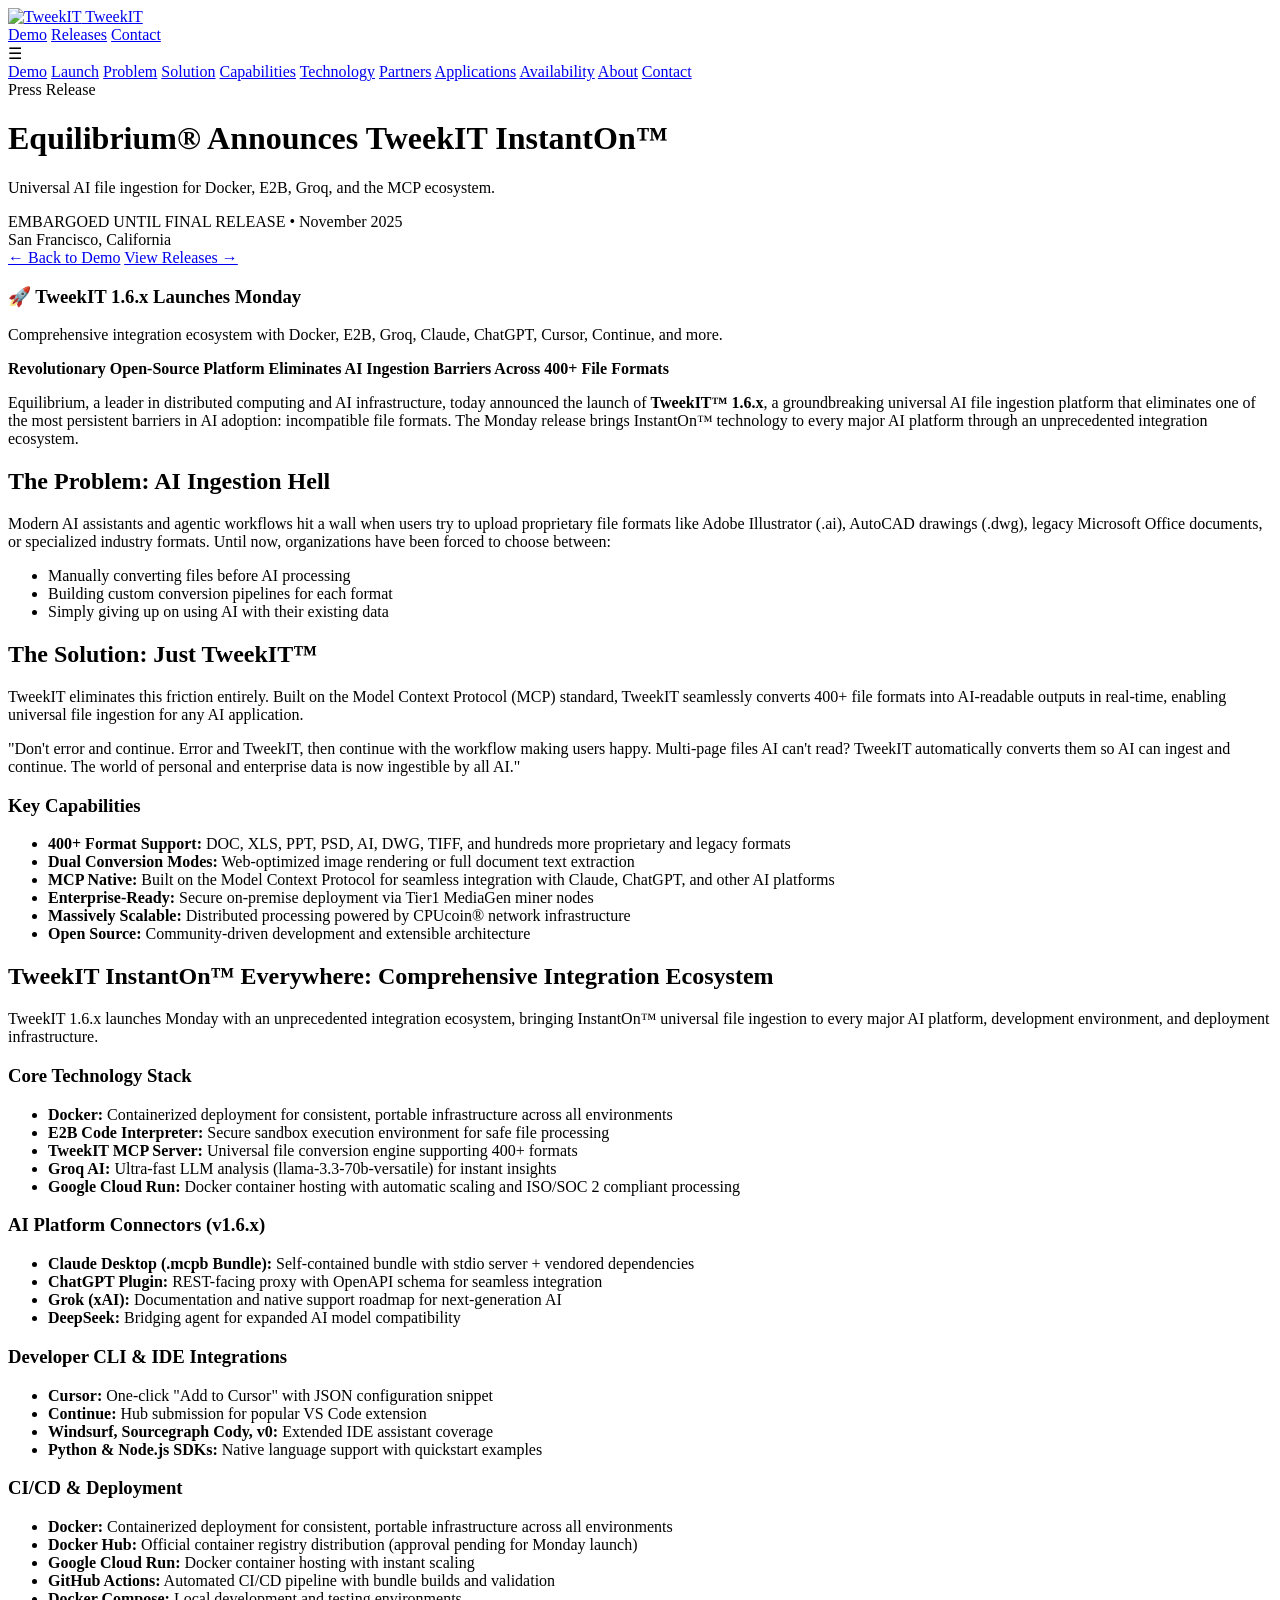
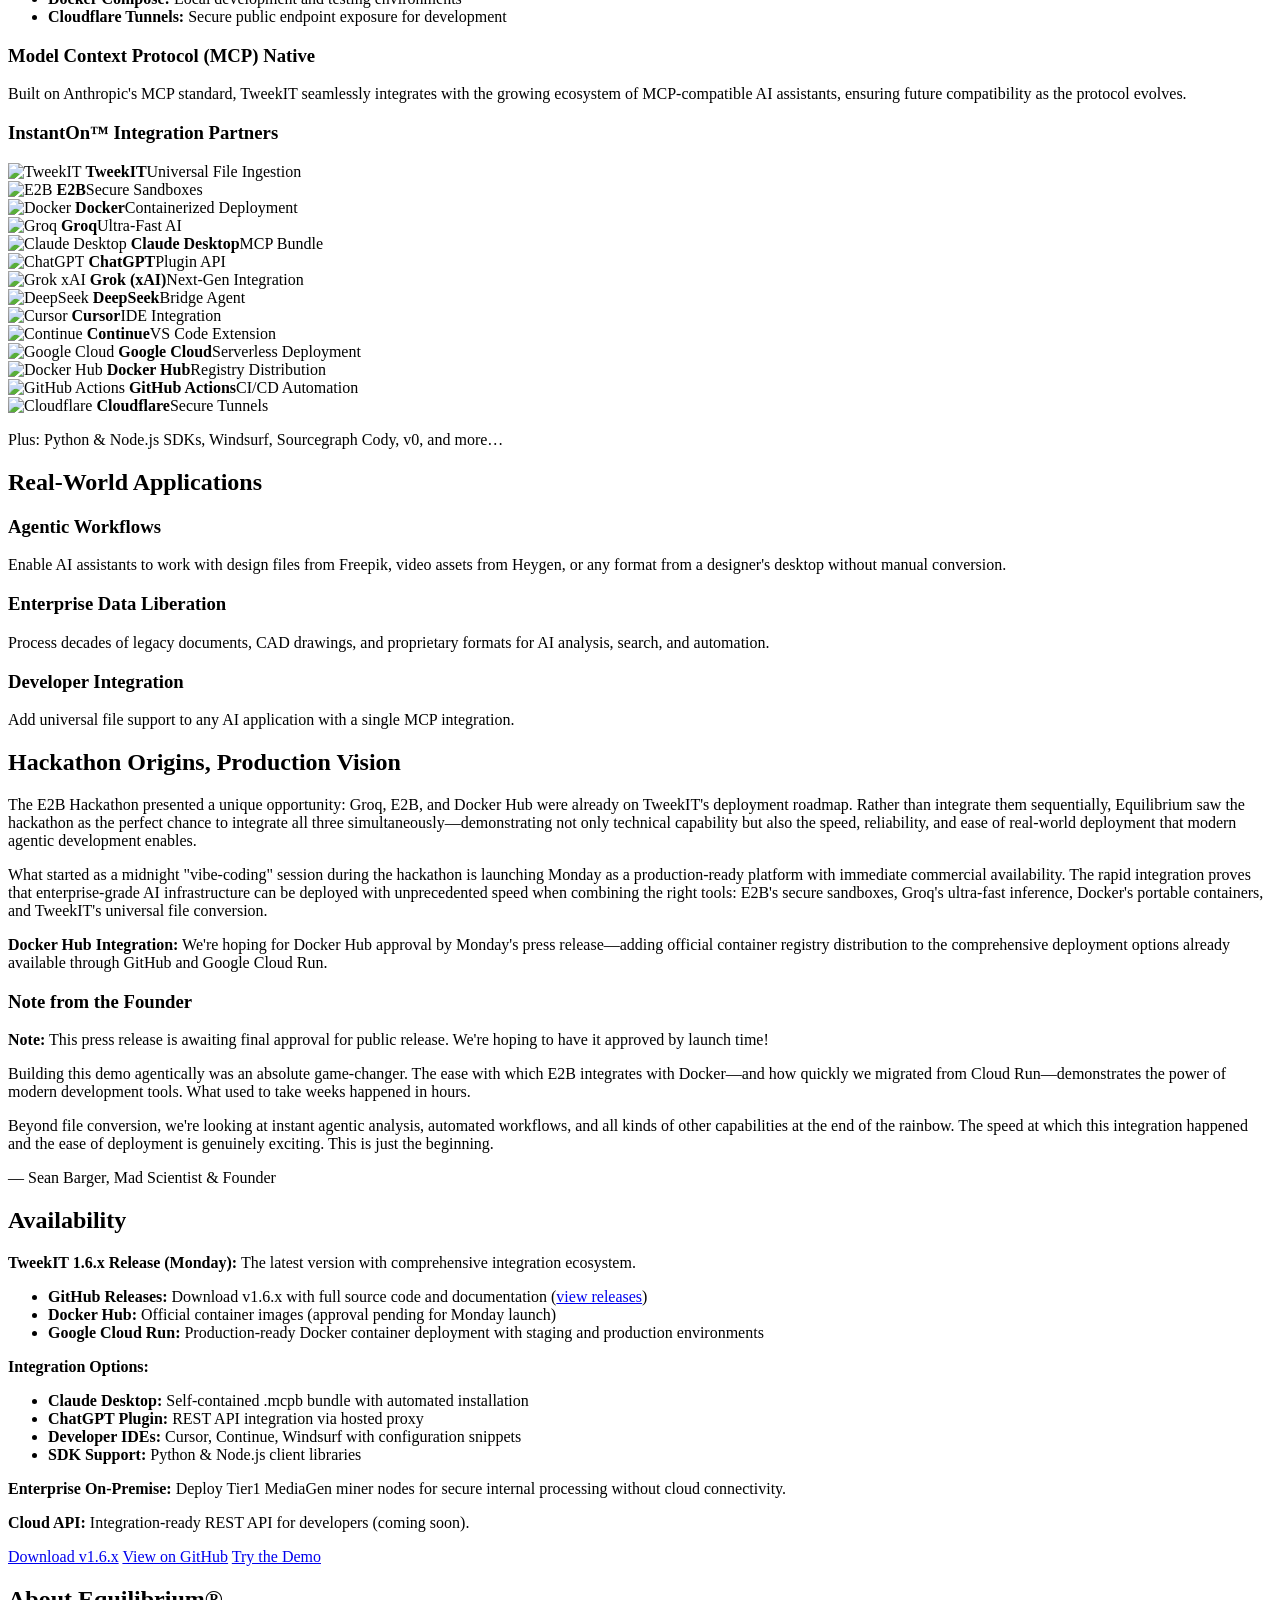
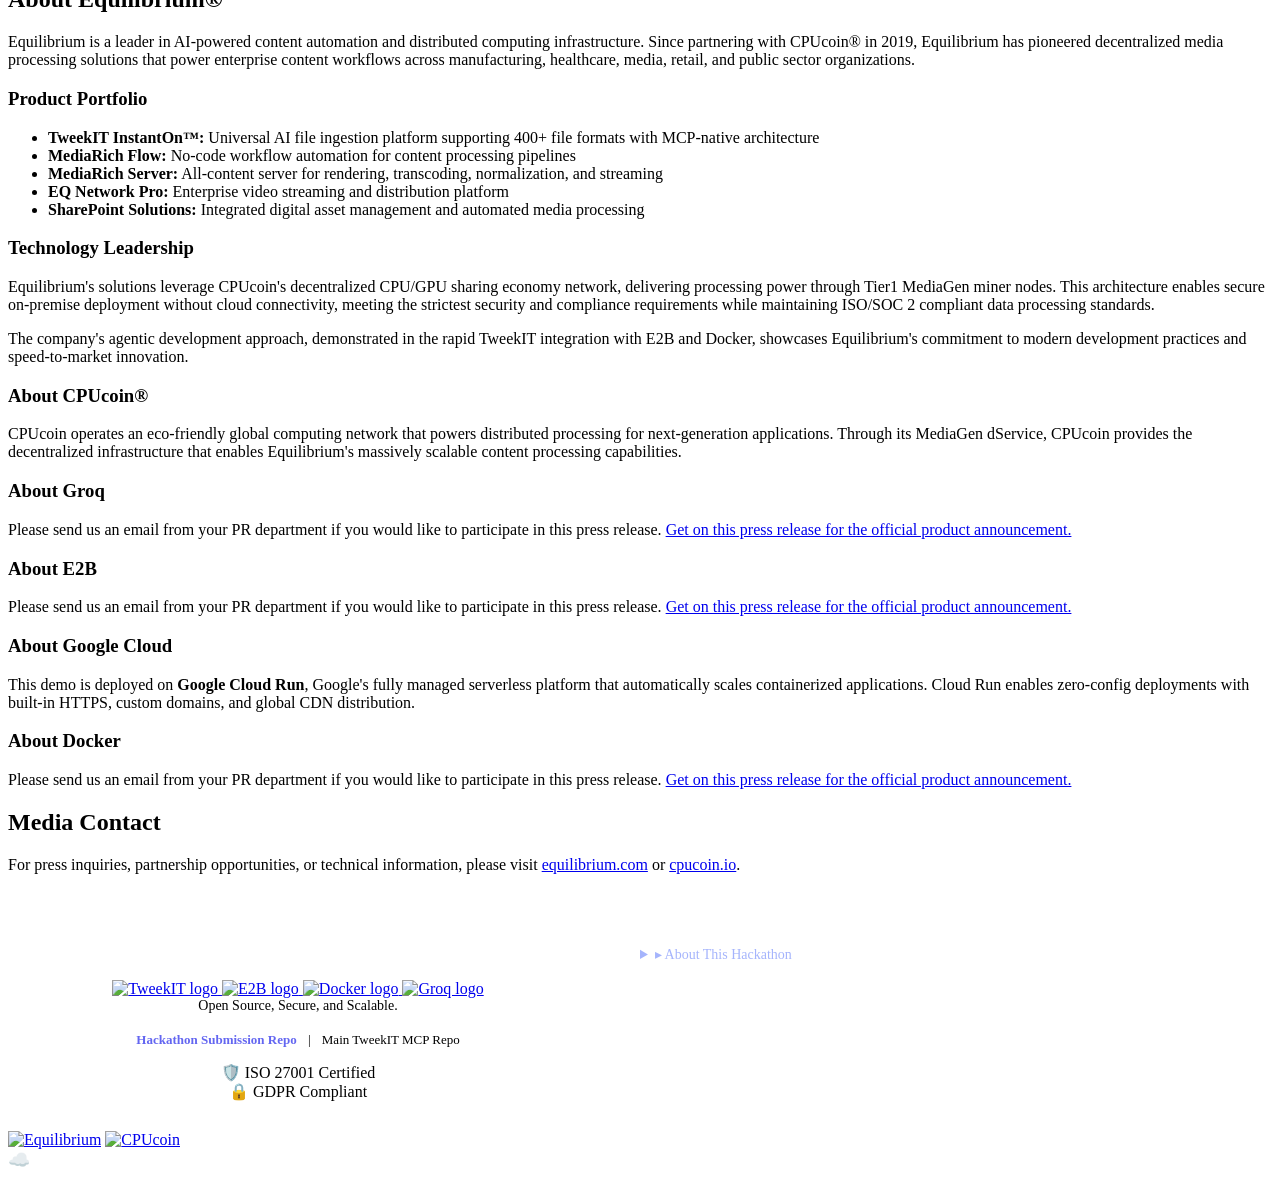
==== commit a80aaf23: "chore: refresh press release branding assets" ====
--- a/demo/static/press-release.html
+++ b/demo/static/press-release.html
@@ -47,7 +47,7 @@
             <span class="hero-badge">Press Release</span>
             <h1 class="hero-title">Equilibrium® Announces TweekIT InstantOn™</h1>
             <p class="hero-subtitle">Universal AI file ingestion for Docker, E2B, Groq, and the MCP ecosystem.</p>
-            <div class="press-meta">FOR IMMEDIATE RELEASE • January 2025</div>
+            <div class="press-meta">EMBARGOED UNTIL FINAL RELEASE • November 2025</div>
             <div class="press-meta">San Francisco, California</div>
             <div class="press-hero-links">
                 <a class="hero-link" href="/">← Back to Demo</a>
@@ -133,19 +133,62 @@
                 <section class="press-section" id="partners">
                     <h3>InstantOn™ Integration Partners</h3>
                     <div class="press-grid">
-                        <div class="press-grid-item"><div class="press-grid-icon">🐋</div><strong>Docker</strong><span>Containerized Deployment</span></div>
-                        <div class="press-grid-item"><div class="press-grid-icon">⚡</div><strong>E2B</strong><span>Secure Sandboxes</span></div>
-                        <div class="press-grid-item"><div class="press-grid-icon">🚀</div><strong>Groq</strong><span>Ultra-Fast AI</span></div>
-                        <div class="press-grid-item"><div class="press-grid-icon">🤖</div><strong>Claude Desktop</strong><span>MCP Bundle</span></div>
-                        <div class="press-grid-item"><div class="press-grid-icon">💬</div><strong>ChatGPT</strong><span>Plugin API</span></div>
-                        <div class="press-grid-item"><div class="press-grid-icon">⚛️</div><strong>Grok (xAI)</strong><span>Next-Gen Integration</span></div>
-                        <div class="press-grid-item"><div class="press-grid-icon">🔍</div><strong>DeepSeek</strong><span>Bridge Agent</span></div>
-                        <div class="press-grid-item"><div class="press-grid-icon">✏️</div><strong>Cursor</strong><span>IDE Integration</span></div>
-                        <div class="press-grid-item"><div class="press-grid-icon">🔄</div><strong>Continue</strong><span>VS Code Extension</span></div>
-                        <div class="press-grid-item"><div class="press-grid-icon">☁️</div><strong>Google Cloud</strong><span>Serverless Deployment</span></div>
-                        <div class="press-grid-item"><div class="press-grid-icon">🐳</div><strong>Docker Hub</strong><span>Registry Distribution</span></div>
-                        <div class="press-grid-item"><div class="press-grid-icon">🔧</div><strong>GitHub Actions</strong><span>CI/CD Automation</span></div>
-                        <div class="press-grid-item"><div class="press-grid-icon">🌐</div><strong>Cloudflare</strong><span>Secure Tunnels</span></div>
+                        <div class="press-grid-item">
+                            <img src="/static/assets/tweekit-logo-full.png" alt="TweekIT" class="press-grid-logo" loading="lazy">
+                            <strong>TweekIT</strong><span>Universal File Ingestion</span>
+                        </div>
+                        <div class="press-grid-item">
+                            <img src="/static/assets/e2b-logo.webp" alt="E2B" class="press-grid-logo" loading="lazy">
+                            <strong>E2B</strong><span>Secure Sandboxes</span>
+                        </div>
+                        <div class="press-grid-item">
+                            <img src="/static/assets/docker-logo.webp" alt="Docker" class="press-grid-logo" loading="lazy">
+                            <strong>Docker</strong><span>Containerized Deployment</span>
+                        </div>
+                        <div class="press-grid-item">
+                            <img src="/static/assets/groq-logo.webp" alt="Groq" class="press-grid-logo" loading="lazy">
+                            <strong>Groq</strong><span>Ultra-Fast AI</span>
+                        </div>
+                        <div class="press-grid-item">
+                            <img src="/static/assets/claude-icon.svg" alt="Claude Desktop" class="press-grid-logo" loading="lazy">
+                            <strong>Claude Desktop</strong><span>MCP Bundle</span>
+                        </div>
+                        <div class="press-grid-item">
+                            <img src="/static/assets/chatgpt-logo.svg" alt="ChatGPT" class="press-grid-logo" loading="lazy">
+                            <strong>ChatGPT</strong><span>Plugin API</span>
+                        </div>
+                        <div class="press-grid-item">
+                            <img src="/static/assets/grok-logo.svg" alt="Grok xAI" class="press-grid-logo" loading="lazy">
+                            <strong>Grok (xAI)</strong><span>Next-Gen Integration</span>
+                        </div>
+                        <div class="press-grid-item">
+                            <img src="/static/assets/deepseek-logo.png" alt="DeepSeek" class="press-grid-logo" loading="lazy">
+                            <strong>DeepSeek</strong><span>Bridge Agent</span>
+                        </div>
+                        <div class="press-grid-item">
+                            <img src="/static/assets/cursor-logo.svg" alt="Cursor" class="press-grid-logo" loading="lazy">
+                            <strong>Cursor</strong><span>IDE Integration</span>
+                        </div>
+                        <div class="press-grid-item">
+                            <img src="/static/assets/continue-logo.svg" alt="Continue" class="press-grid-logo" loading="lazy">
+                            <strong>Continue</strong><span>VS Code Extension</span>
+                        </div>
+                        <div class="press-grid-item">
+                            <img src="/static/assets/google-cloud.svg" alt="Google Cloud" class="press-grid-logo" loading="lazy">
+                            <strong>Google Cloud</strong><span>Serverless Deployment</span>
+                        </div>
+                        <div class="press-grid-item">
+                            <img src="/static/assets/docker-hub.svg" alt="Docker Hub" class="press-grid-logo" loading="lazy">
+                            <strong>Docker Hub</strong><span>Registry Distribution</span>
+                        </div>
+                        <div class="press-grid-item">
+                            <img src="/static/assets/github-actions.svg" alt="GitHub Actions" class="press-grid-logo" loading="lazy">
+                            <strong>GitHub Actions</strong><span>CI/CD Automation</span>
+                        </div>
+                        <div class="press-grid-item">
+                            <img src="/static/assets/cloudflare.svg" alt="Cloudflare" class="press-grid-logo" loading="lazy">
+                            <strong>Cloudflare</strong><span>Secure Tunnels</span>
+                        </div>
                     </div>
                     <p class="press-note">Plus: Python &amp; Node.js SDKs, Windsurf, Sourcegraph Cody, v0, and more…</p>
                 </section>
@@ -250,22 +293,18 @@
                 <!-- LEFT: Powered By -->
                 <div style="text-align: center;">
                     <h3 style="color: rgba(255,255,255,0.9); font-size: 16px; font-weight: 600; margin-bottom: 12px;">Powered by TweekIT, E2B, Docker, and Groq</h3>
-                    <div style="display: flex; flex-wrap: wrap; gap: 30px; justify-content: center; align-items: center; margin-bottom: 16px;">
-                        <a href="https://e2b.dev" target="_blank" style="color: white; text-decoration: none; display: flex; align-items: center; gap: 8px; opacity: 0.9;">
-                            <span style="font-size: 20px;">🔒</span>
-                            <span style="font-size: 14px; font-weight: 500;">E2B</span>
+                    <div class="partner-logos">
+                        <a href="https://tweekit.io" target="_blank" rel="noopener" aria-label="TweekIT">
+                            <img src="/static/assets/logo-white-logo-full-dark-bkg.png" alt="TweekIT logo" loading="lazy" class="partner-logo">
                         </a>
-                        <a href="https://tweekit.io" target="_blank" style="color: white; text-decoration: none; display: flex; align-items: center; gap: 8px; opacity: 0.9;">
-                            <span style="font-size: 20px;">🔄</span>
-                            <span style="font-size: 14px; font-weight: 500;">TweekIT</span>
+                        <a href="https://e2b.dev" target="_blank" rel="noopener" aria-label="E2B">
+                            <img src="/static/assets/e2b-logo.webp" alt="E2B logo" loading="lazy" class="partner-logo">
                         </a>
-                        <a href="https://docker.com" target="_blank" style="color: white; text-decoration: none; display: flex; align-items: center; gap: 8px; opacity: 0.9;">
-                            <span style="font-size: 20px;">🐳</span>
-                            <span style="font-size: 14px; font-weight: 500;">Docker</span>
+                        <a href="https://www.docker.com" target="_blank" rel="noopener" aria-label="Docker">
+                            <img src="/static/assets/docker-logo.webp" alt="Docker logo" loading="lazy" class="partner-logo">
                         </a>
-                        <a href="https://groq.com" target="_blank" style="color: white; text-decoration: none; display: flex; align-items: center; gap: 8px; opacity: 0.9;">
-                            <span style="font-size: 20px;">⚡</span>
-                            <span style="font-size: 14px; font-weight: 500;">Groq</span>
+                        <a href="https://groq.com" target="_blank" rel="noopener" aria-label="Groq">
+                            <img src="/static/assets/groq-logo.webp" alt="Groq logo" loading="lazy" class="partner-logo">
                         </a>
                     </div>
                     <div style="font-size: 14px; color: var(--text-muted); margin-bottom: 18px;">Open Source, Secure, and Scalable.</div>
